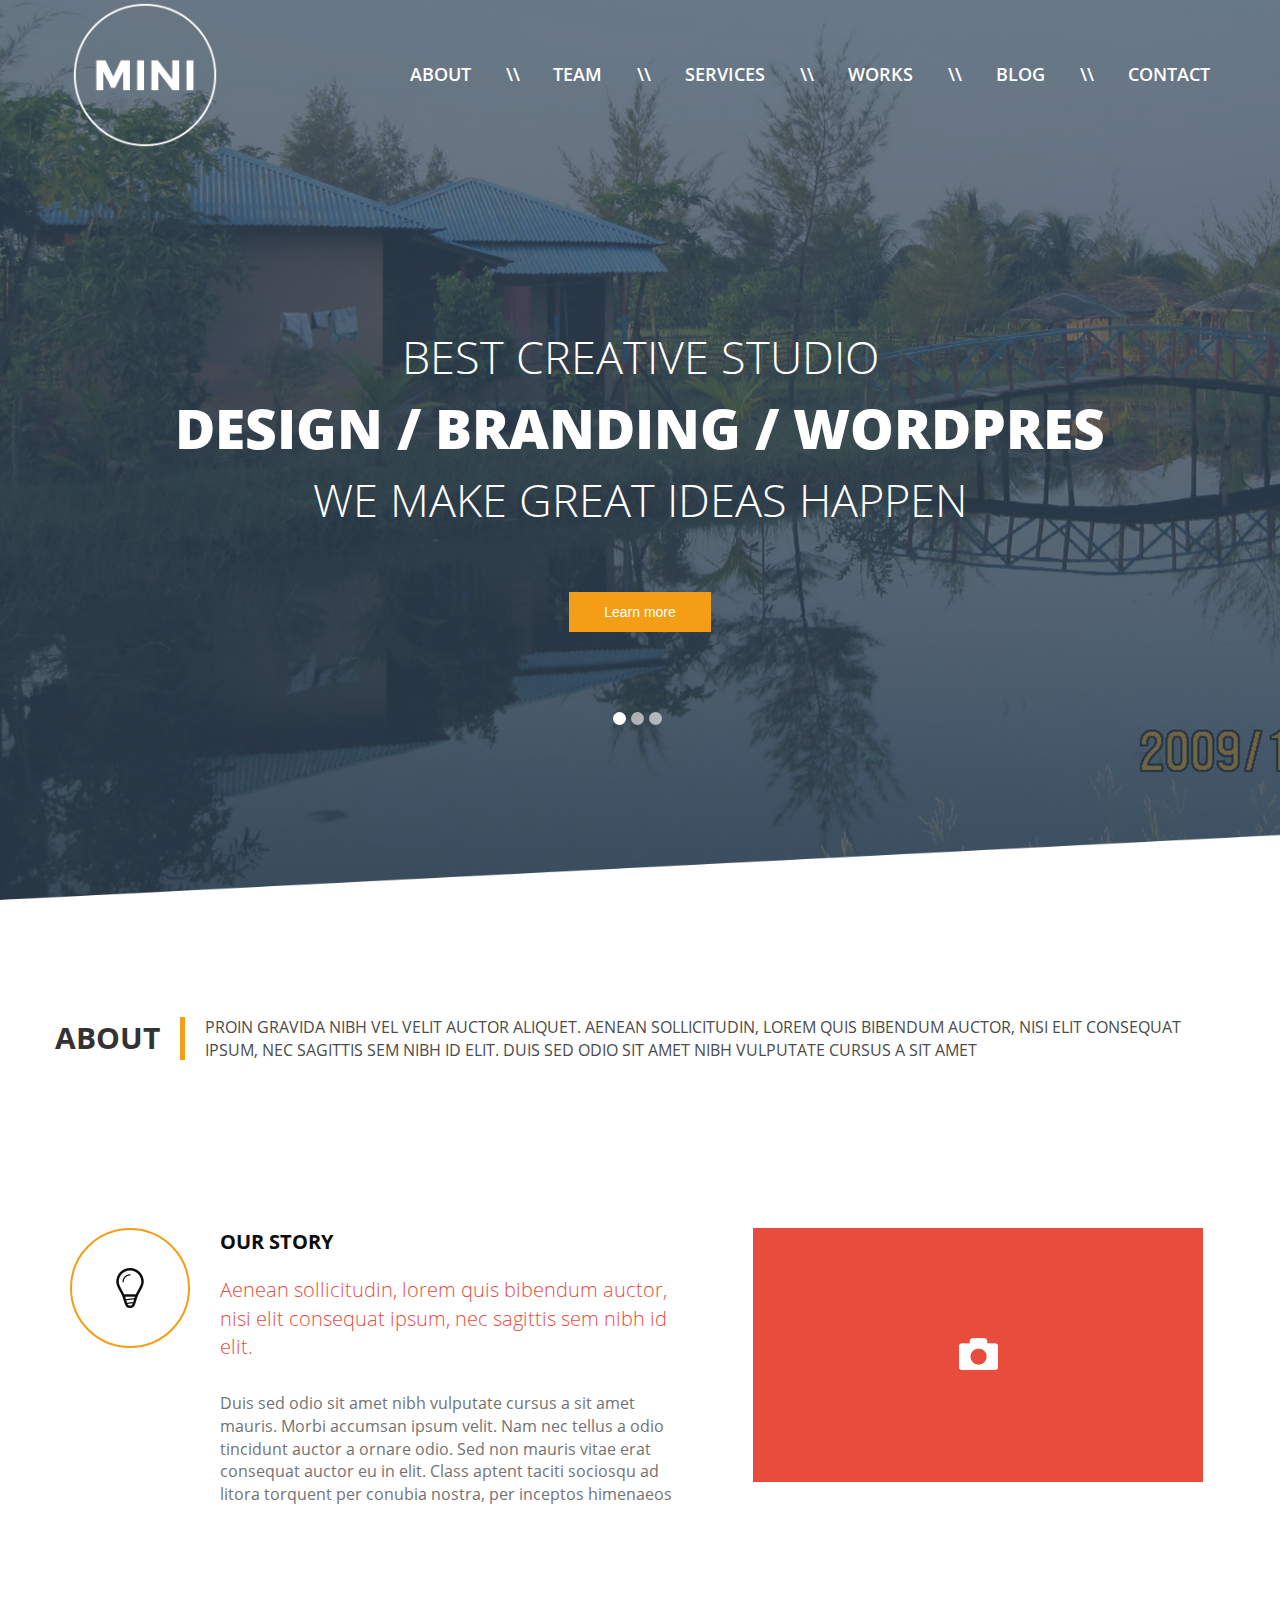
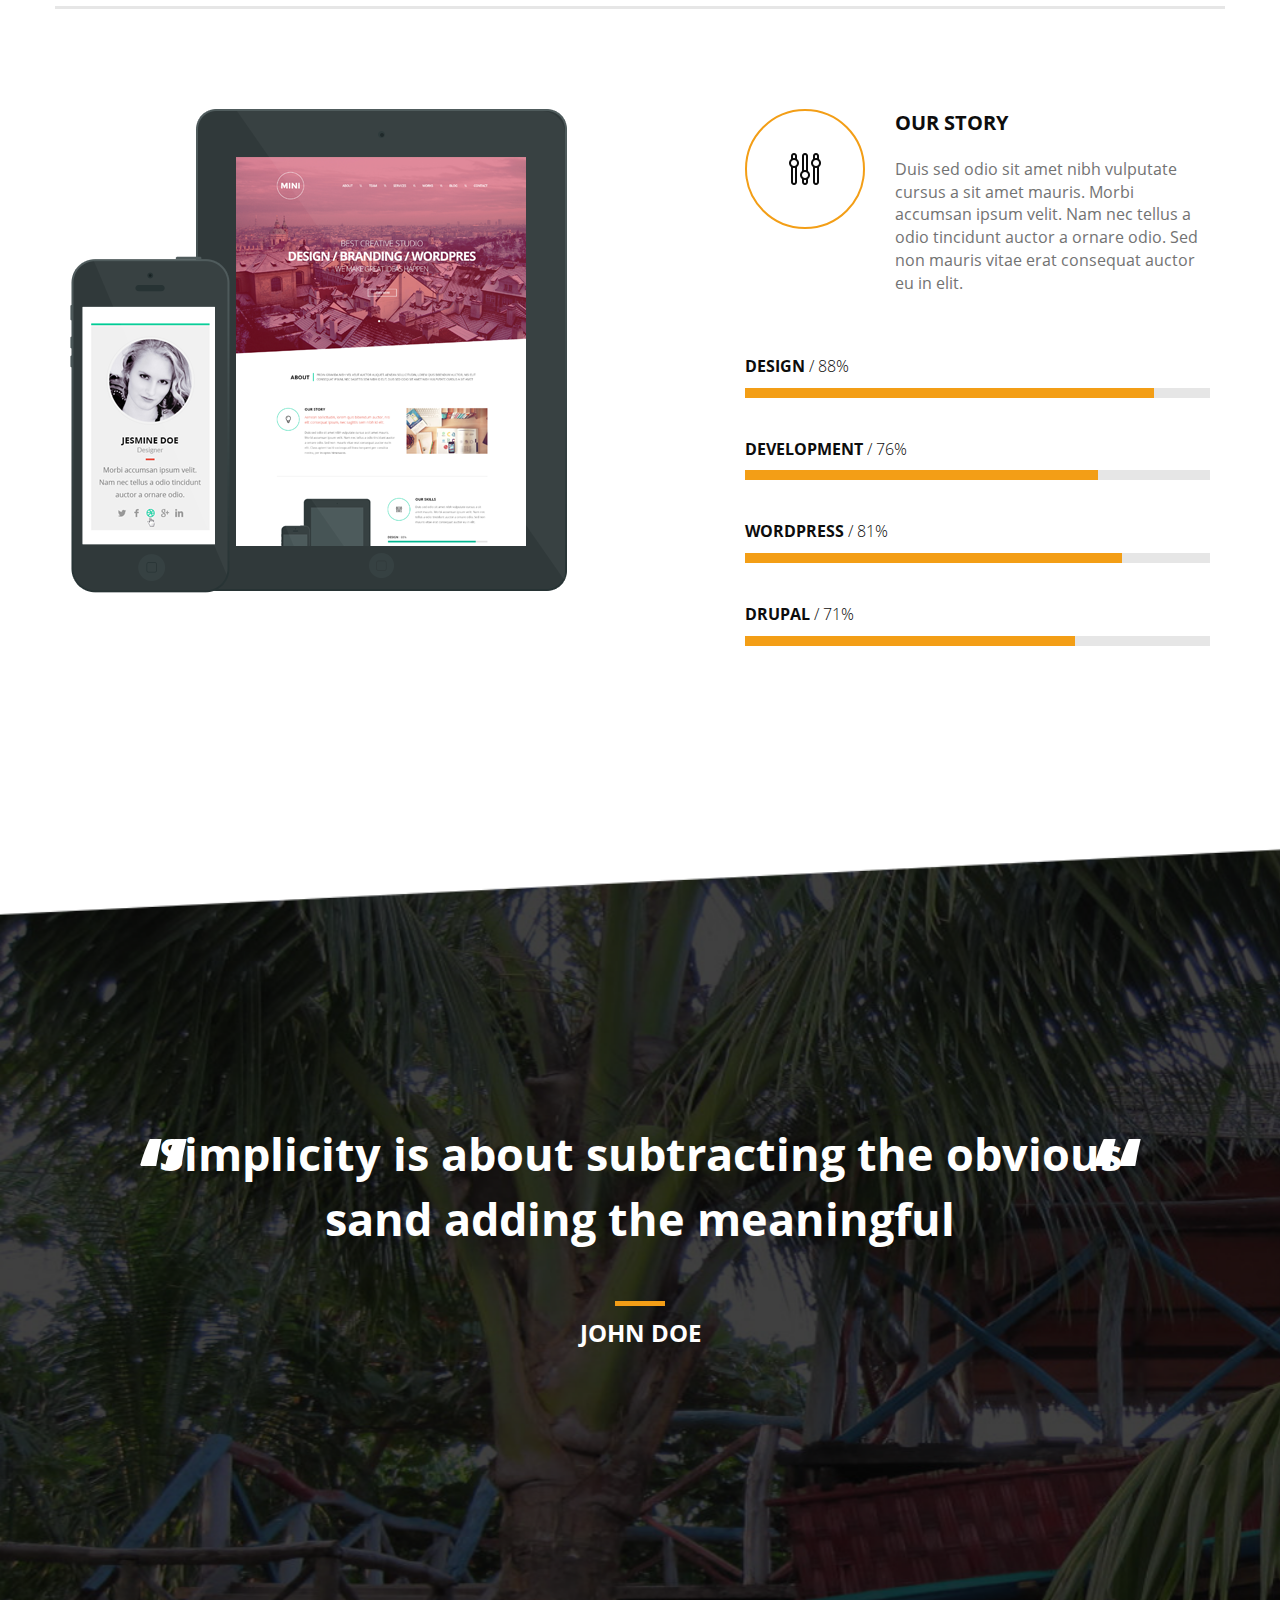
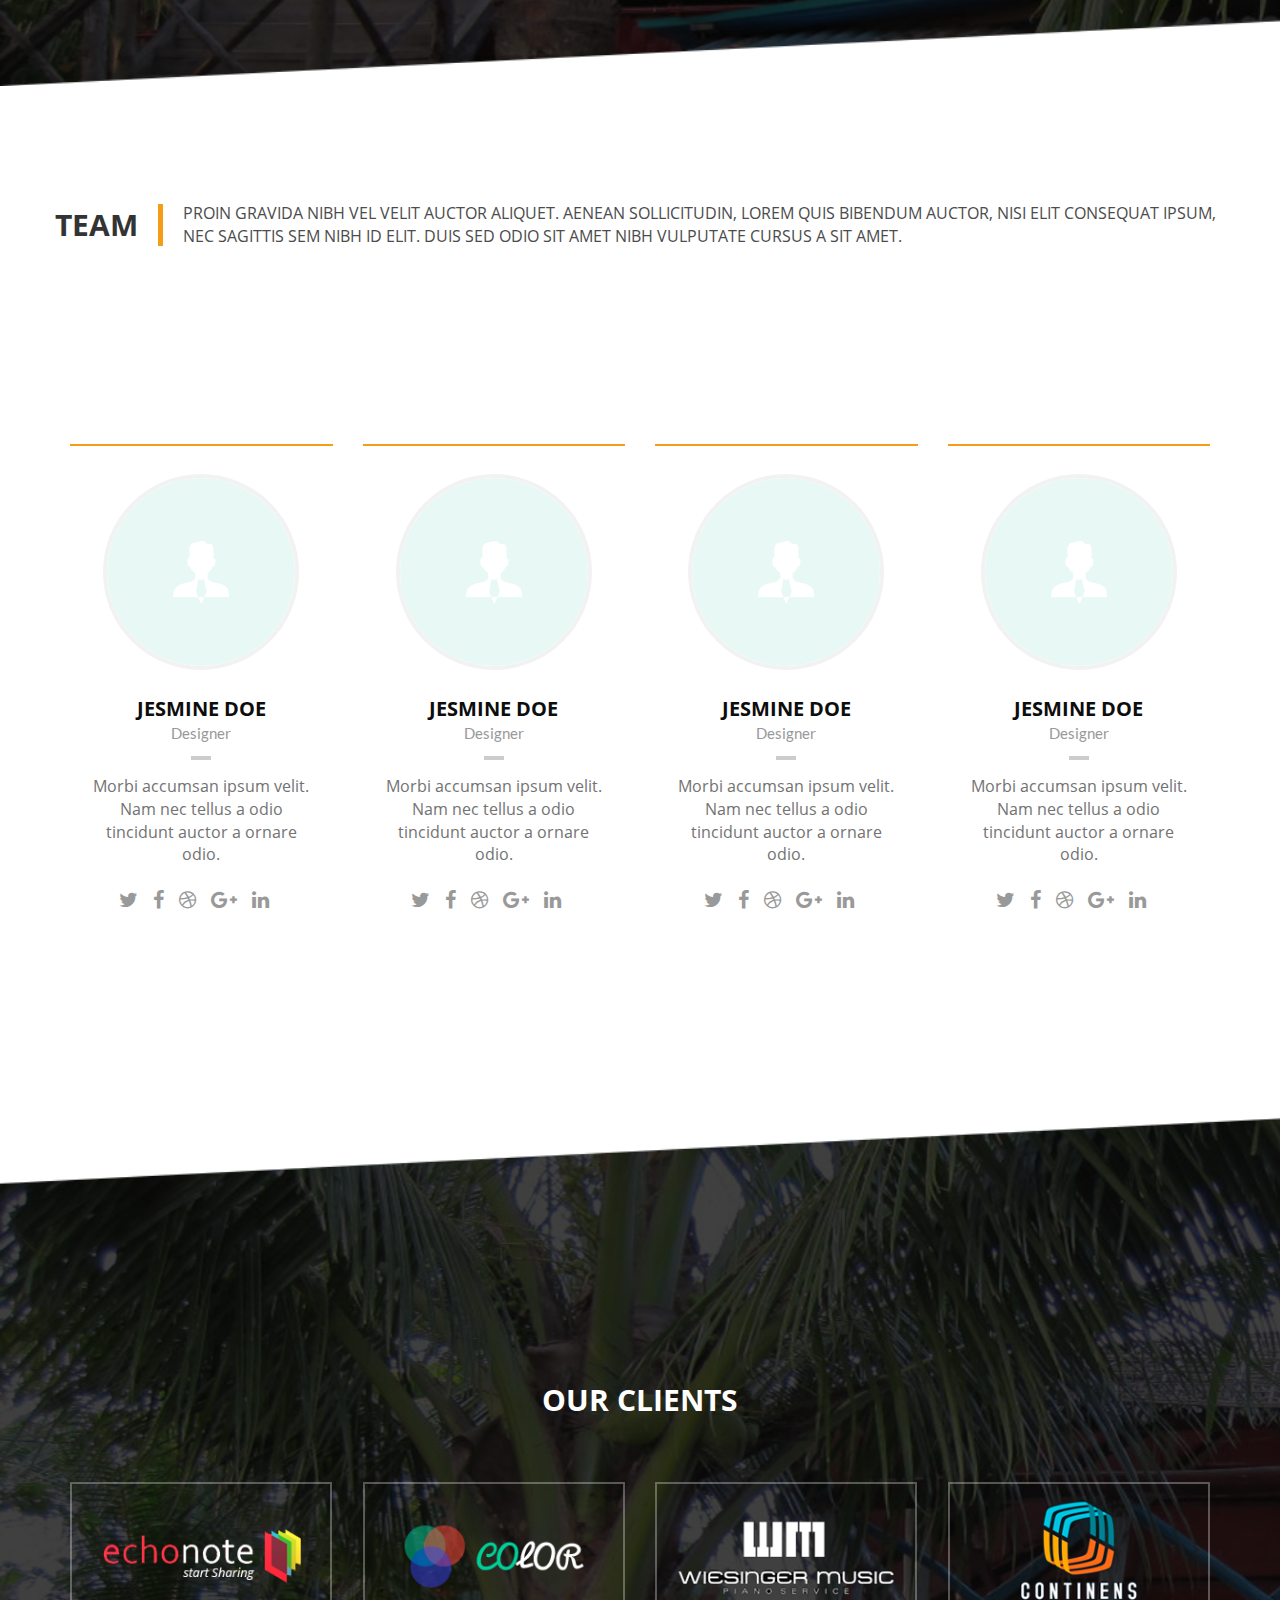
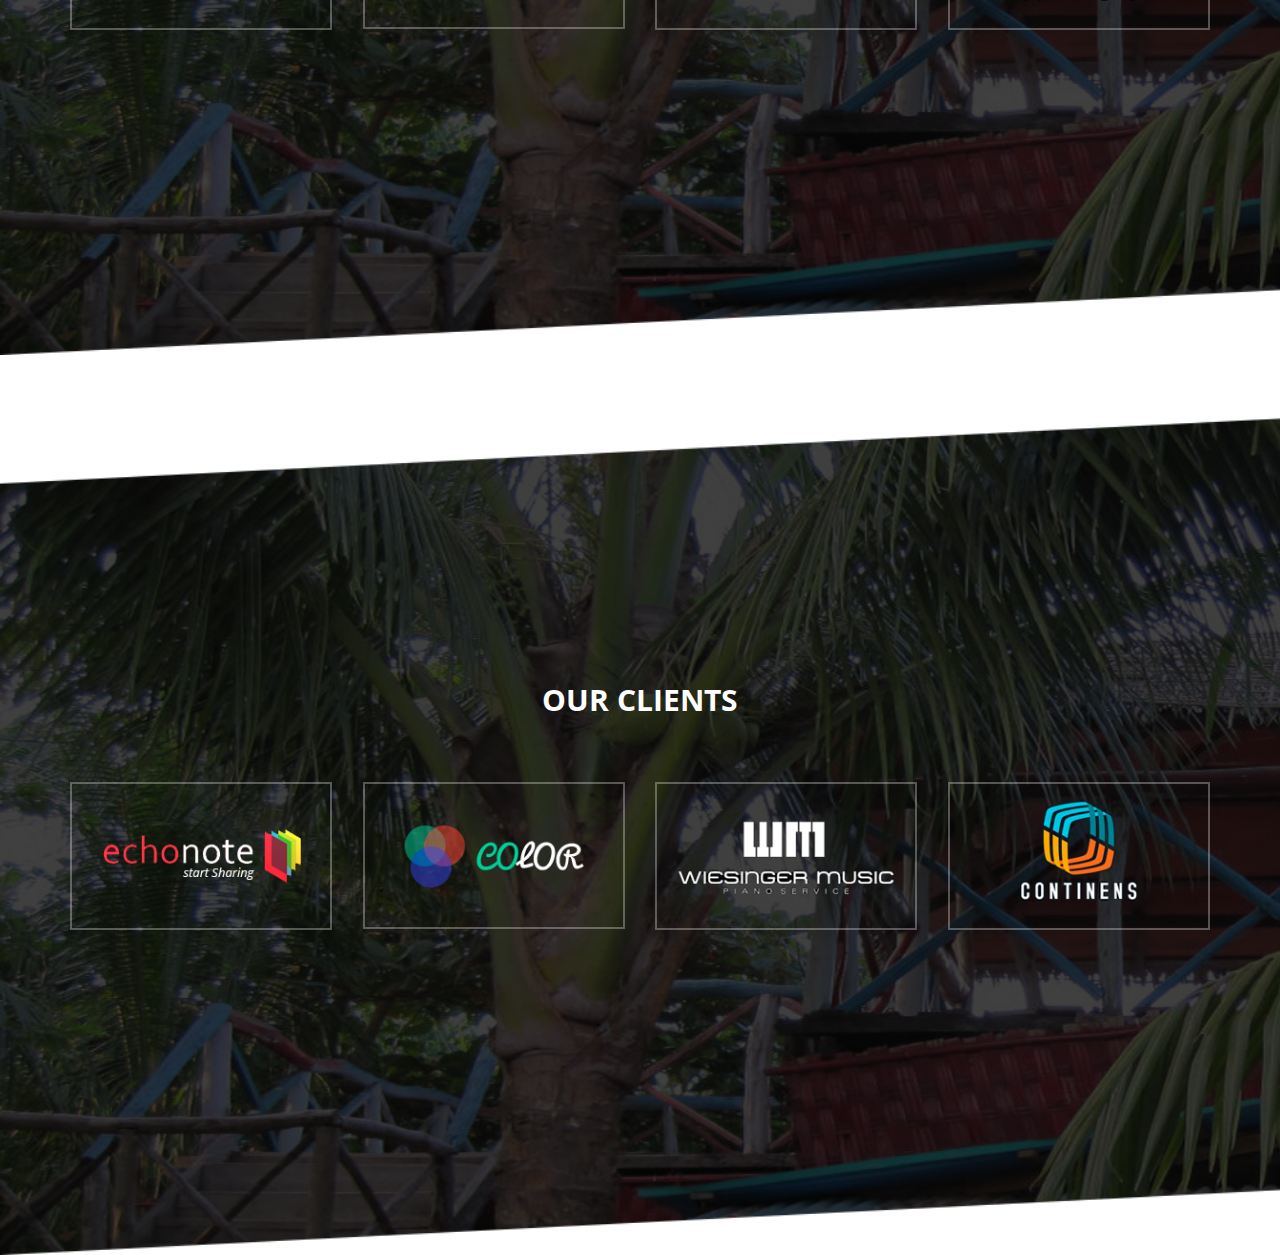
==== index.html @ 83e99854 "Merge remote-tracking branch 'origin/master'" ====
<!DOCTYPE html>
<html>
<head>
	<meta charset="UTF-8">
	<meta name="viewport" content="width=device-width, initial-scale=1.0">
	<title>Mini</title>
	<link rel="stylesheet" href="libs/bootstrap/bootstrap-grid.min.css">
	<link rel="stylesheet" href="libs/font-awesome/css/font-awesome.min.css">
	<link rel="stylesheet" href="css/fonts.css">
	<link rel="stylesheet" href="css/main.css">
</head>
<body>
	<header>
		<div class="container">
			<div class="top-line">
				
				<div class="logo">
					<img src="images/logo.png" alt="">
				</div>

				<ul class="top-mnu">
					<li>
						<a href="#">About</a>
					</li>
					<li>
						<a href="#">Team</a>
					</li>
					<li>
						<a href="#">Services</a>
					</li>
					<li>
						<a href="#">Works</a>
					</li>
					<li>
						<a href="#">Blog</a>
					</li>
					<li>
						<a href="#">Contact</a>
					</li>
				</ul>

			</div>	
			
		</div>
		<div class="slider-wrapper">
			<div class="slider">
				<div class="slider-descr">
					Best Creative Studio
					<span>Design / Branding / WordPres</span>
					We Make Great Ideas Happen
				</div>
				<button id="learn-more">Learn more</button>
				<div class="slider-dots">
					<div class="dot active"></div>
					<div class="dot"></div>
					<div class="dot"></div>
				</div>
			</div>
		</div>
	</header>

	<section class="about">
		<div class="container">
			<div class="row">
				<div class="section-header">
					<span>About</span>
					<p>
						Proin gravida nibh vel velit auctor aliquet. Aenean sollicitudin, lorem quis bibendum auctor, nisi elit consequat ipsum, nec sagittis sem nibh id elit. Duis sed odio sit amet nibh vulputate cursus a sit amet 
					</p>
				</div>
			</div>
			<div class="about-item row">
				<div class="col-md-7 col-xs-12">
					<div class="flex-row">
						<div class="about-icon">
							<img src="images/bulb.png" alt="">
						</div>
						<div class="about-content ">
							<div class="about-header">Our story</div>
							<div class="accent-red">
								Aenean sollicitudin, lorem quis bibendum auctor, nisi elit consequat ipsum, nec sagittis sem nibh id elit. 
							</div>
							<div class="about-content-descr">
								Duis sed odio sit amet nibh vulputate cursus a sit amet mauris. 
								Morbi accumsan ipsum velit. Nam nec tellus a odio tincidunt auctor a ornare odio. Sed non  mauris vitae erat consequat auctor eu in elit. Class aptent taciti sociosqu ad litora torquent per conubia nostra, per inceptos himenaeos
							</div>
						</div>
					</div>
				</div>
				<div class="col-md-5 col-xs-12">
					<div class="about-image">
						<img src="images/img.png" alt="">
					</div>
				</div>
			</div>
			<div class="about-item row">
				<div class="col-md-6 col-xs-12">
					<div class="about-image">
						<img src="images/showcase.png" alt="">
					</div>
				</div>
				<div class="col-md-6 col-xs-12">
					<div class="about-content pl90">
						<div class="flex-row">
							<div class="about-icon">
								<img src="images/params.png" alt="">
							</div>
							<div>
								<div class="about-header">Our story</div>
								<div class="about-content-descr">
									Duis sed odio sit amet nibh vulputate cursus a sit amet mauris. 
									Morbi accumsan ipsum velit. Nam nec tellus a odio tincidunt auctor a ornare odio. Sed non  mauris vitae erat consequat auctor eu in elit. 
								</div>
							</div>
						</div>
						<div class="skills-block">
							<div class="skill-item">
								<div class="skill-header">
									Design <span class="skill-percent">/ 88%</span>
									<div class="skill-pbar">
										<div class="skill-pbar-fill" style="width: 88%;"></div>
									</div>
								</div>
							</div>
							<div class="skill-item">
								<div class="skill-header">
									Development <span class="skill-percent">/ 76%</span>
									<div class="skill-pbar">
										<div class="skill-pbar-fill" style="width: 76%;"></div>
									</div>
								</div>
							</div>
							<div class="skill-item">
								<div class="skill-header">
									Wordpress <span class="skill-percent">/ 81%</span>
									<div class="skill-pbar">
										<div class="skill-pbar-fill" style="width: 81%;"></div>
									</div>
								</div>
							</div>
							<div class="skill-item">
								<div class="skill-header">
									Drupal <span class="skill-percent">/ 71%</span>
									<div class="skill-pbar">
										<div class="skill-pbar-fill" style="width: 71%;"></div>
									</div>
								</div>
							</div>
						</div>
					</div>
				</div>
			</div>
		</div>
	</section>
	<section class="bevels">
		<div class="container">
			<div class="bevels-big-text">
				Simplicity is about subtracting the obvious <br> sand adding the meaningful
			</div>
			<div class="name up-line">John doe</div>
		</div>
	</section>

	<section class="team">
		<div class="container">
			<div class="row">
				<div class="section-header">
					<span>Team</span>
					<p>
						Proin gravida nibh vel velit auctor aliquet. Aenean sollicitudin, lorem quis bibendum auctor, nisi elit consequat ipsum, nec sagittis sem nibh id elit. Duis sed odio sit amet nibh vulputate cursus a sit amet.  
					</p>
				</div>
			</div>
			<div class="row team-block">
				<div class="col-md-3 col-sm-6 col-xs-12">
					<div class="team-item">
						<div class="team-item-img">
							<img src="images/user_image.png" alt="Team Image">
						</div>
						<div class="team-item-name">Jesmine Doe</div>
						<div class="team-item-position small-subline">Designer</div>
						<div class="team-item-descr">
							Morbi accumsan ipsum velit. Nam nec tellus a odio tincidunt auctor a ornare odio. 
						</div>
						<div class="team-item-social">
							<a href="#"><i class="fa fa-twitter"></i></a>
							<a href="#"><i class="fa fa-facebook"></i></a>
							<a href="#"><i class="fa fa-dribbble"></i></a>
							<a href="#"><i class="fa fa-google-plus"></i></a>
							<a href="#"><i class="fa fa-linkedin"></i></a>
						</div>
					</div>
				</div>
				<div class="col-md-3 col-sm-6 col-xs-12">
					<div class="team-item">
						<div class="team-item-img">
							<img src="images/user_image.png" alt="Team Image">
						</div>
						<div class="team-item-name">Jesmine Doe</div>
						<div class="team-item-position small-subline">Designer</div>
						<div class="team-item-descr">
							Morbi accumsan ipsum velit. Nam nec tellus a odio tincidunt auctor a ornare odio. 
						</div>
						<div class="team-item-social">
							<a href="#"><i class="fa fa-twitter"></i></a>
							<a href="#"><i class="fa fa-facebook"></i></a>
							<a href="#"><i class="fa fa-dribbble"></i></a>
							<a href="#"><i class="fa fa-google-plus"></i></a>
							<a href="#"><i class="fa fa-linkedin"></i></a>
						</div>
					</div>
				</div>
				<div class="col-md-3 col-sm-6 col-xs-12">
					<div class="team-item">
						<div class="team-item-img">
							<img src="images/user_image.png" alt="Team Image">
						</div>
						<div class="team-item-name">Jesmine Doe</div>
						<div class="team-item-position small-subline">Designer</div>
						<div class="team-item-descr">
							Morbi accumsan ipsum velit. Nam nec tellus a odio tincidunt auctor a ornare odio. 
						</div>
						<div class="team-item-social">
							<a href="#"><i class="fa fa-twitter"></i></a>
							<a href="#"><i class="fa fa-facebook"></i></a>
							<a href="#"><i class="fa fa-dribbble"></i></a>
							<a href="#"><i class="fa fa-google-plus"></i></a>
							<a href="#"><i class="fa fa-linkedin"></i></a>
						</div>
					</div>
				</div>
				<div class="col-md-3 col-sm-6 col-xs-12">
					<div class="team-item">
						<div class="team-item-img">
							<img src="images/user_image.png" alt="Team Image">
						</div>
						<div class="team-item-name">Jesmine Doe</div>
						<div class="team-item-position small-subline">Designer</div>
						<div class="team-item-descr">
							Morbi accumsan ipsum velit. Nam nec tellus a odio tincidunt auctor a ornare odio. 
						</div>
						<div class="team-item-social">
							<a href="#"><i class="fa fa-twitter"></i></a>
							<a href="#"><i class="fa fa-facebook"></i></a>
							<a href="#"><i class="fa fa-dribbble"></i></a>
							<a href="#"><i class="fa fa-google-plus"></i></a>
							<a href="#"><i class="fa fa-linkedin"></i></a>
						</div>
					</div>
				</div>
			</div>
		</div>
	</section>
	<section class="bevels">
		<div class="container">
			<div class="header-client">
				our clients
			</div>
			<div class="row icon-client">
				<div class="col-md-3 col-xs-12">
					<img src="images/echo.png">
				</div>
				<div class="col-md-3 col-xs-12">
					<img src="images/Color.png">
				</div>
				<div class="col-md-3 col-xs-12">
					<img src="images/music.png">
				</div>
				<div class="col-md-3 col-xs-12">
					<img src="images/continens.png">
				</div>
			</div>
		</div>
	</section>
	<section class="bevels">
		<div class="container">
			<div class="header-client">
				our clients
			</div>
			<div class="row icon-client">
				<div class="col-md-3 col-xs-12">
					<img src="images/echo.png">
				</div>
				<div class="col-md-3 col-xs-12">
					<img src="images/Color.png">
				</div>
				<div class="col-md-3 col-xs-12">
					<img src="images/music.png">
				</div>
				<div class="col-md-3 col-xs-12">
					<img src="images/continens.png">
				</div>
			</div>
		</div>
	</section>

	<footer>
		
	</footer>
	<script src="libs/jquery/jquery-2.1.3.min.js"></script>
	<script src="js/common.js"></script>
</body>
</html>
---- css/fonts.css ----
@font-face {
	font-family: 'OpenSans'; /* Имя шрифта */
	src: url(../fonts/OpenSans/OpenSans-Regular.ttf); /* Путь к файлу со шрифтом */
}
@font-face {
	font-family: 'OpenSansSemiBold'; /* Имя шрифта */
	src: url(../fonts/OpenSans/OpenSans-Semibold.ttf); /* Путь к файлу со шрифтом */
}
@font-face {
	font-family: 'OpenSansExtraBold'; /* Имя шрифта */
	src: url(../fonts/OpenSans/OpenSans-ExtraBold.ttf); /* Путь к файлу со шрифтом */
}
@font-face {
	font-family: 'OpenSansLight'; /* Имя шрифта */
	src: url(../fonts/OpenSans/OpenSans-Light.ttf); /* Путь к файлу со шрифтом */
}
@font-face {
	font-family: 'OpenSansBold'; /* Имя шрифта */
	src: url(../fonts/OpenSans/OpenSans-Bold.ttf); /* Путь к файлу со шрифтом */
}

@font-face {
	font-family: 'LatoRegular'; /* Имя шрифта */
	src: url(../fonts/Lato/Lato-Regular.ttf); /* Путь к файлу со шрифтом */
}
---- css/main.css ----
body {
  margin: 0;
  padding: 0;
}
.osans-light {
  font-family: 'OpenSansLight';
}
.osans-regular {
  font-family: 'OpenSans';
}
.osans-semibold {
  font-family: 'OpenSansSemiBold';
}
.osans-bold {
  font-family: 'OpenSansBold';
}
.osans-extrabold {
  font-family: 'OpenSansExtraBold';
}
.lato-regular {
  font-family: "LatoRegular";
}
header {
  background-image: url(../images/background.png);
  height: 100vh;
  min-height: 700px;
  background-size: cover;
  position: relative;
}
header .container {
  position: relative;
}
header:after {
  content: "";
  position: absolute;
  bottom: 0;
  right: 0;
  width: 0;
  height: 0;
  border: 40px solid transparent;
  border-bottom: 0px solid transparent;
  border-right: 100vw solid #fff;
  border-left: 0px solid transparent;
}
header .top-line {
  display: flex;
  align-items: center;
  justify-content: space-between;
}
header .top-line .logo {
  width: 150px;
  height: 150px;
}
header .top-line .logo img {
  width: 100%;
}
header .top-line .top-mnu {
  margin: 0;
  padding: 0;
}
header .top-line .top-mnu li {
  list-style-type: none;
  display: inline-block;
  position: relative;
  color: #fff;
  font-size: 18px;
  cursor: default;
  font-family: 'OpenSansSemiBold';
}
header .top-line .top-mnu li a {
  color: #fff;
  text-transform: uppercase;
  outline: none;
  transition: color .25s ease;
  position: relative;
  padding-bottom: 2px;
  padding-top: 2px;
}
header .top-line .top-mnu li a:after,
header .top-line .top-mnu li a:before {
  content: "";
  position: absolute;
  height: 2px;
  width: 0;
  transition: all .5s ease;
  transition-delay: .1s;
  background-color: #fff;
}
header .top-line .top-mnu li a:after {
  top: 100%;
  left: 0;
}
header .top-line .top-mnu li a:before {
  top: 0;
  right: 0;
}
header .top-line .top-mnu li a:hover {
  color: #000;
}
header .top-line .top-mnu li a:hover::after,
header .top-line .top-mnu li a:hover::before {
  width: 100%;
  background-color: #000;
}
header .top-line .top-mnu li:after {
  content: "\\\\";
  position: relative;
  margin: 0 30px;
}
header .top-line .top-mnu li:last-child:after {
  display: none;
}
header .slider-wrapper {
  display: flex;
  flex-direction: column;
  align-items: center;
  justify-content: center;
}
header .slider-wrapper .slider {
  text-align: center;
}
header .slider-wrapper .slider-descr {
  font-family: 'OpenSansLight';
  font-size: 45px;
  color: #fff;
  text-transform: uppercase;
  text-align: center;
}
header .slider-wrapper .slider-descr span {
  display: block;
  font-family: 'OpenSansExtraBold';
  font-size: 55px;
}
header .slider-wrapper .slider button#learn-more {
  background-color: #f39e16;
  padding: 10px 35px;
  margin-top: 60px;
  border: none;
  color: #fff;
}
header .slider-wrapper .slider-dots {
  margin-top: 80px;
  display: flex;
  align-items: center;
  justify-content: center;
}
header .slider-wrapper .slider-dots .dot {
  width: 13px;
  height: 13px;
  border-radius: 50%;
  background-color: rgba(255, 255, 255, 0.6);
  margin-right: 5px;
}
header .slider-wrapper .slider-dots .dot.active {
  background-color: #fff;
}
section .section-header {
  display: flex;
  align-items: center;
  text-transform: uppercase;
  margin-top: 100px;
  margin-bottom: 50px;
}
section .section-header span {
  font-family: 'OpenSansBold';
  font-size: 30px;
  border-right: 5px solid #f39e16;
  padding-right: 20px;
  margin-right: 20px;
}
section .section-header p {
  font-family: 'OpenSans';
  font-size: 16px;
  color: #4c4c4c;
}
.about-item {
  display: flex;
  align-items: flex-start;
  padding-bottom: 100px;
  margin-top: 100px;
  border-bottom: 3px solid #e6e6e6;
  flex-wrap: wrap;
}
.about-item:last-child {
  border-bottom: none;
}
.about-item .about-icon {
  width: 120px;
  height: 120px;
  min-width: 120px;
  min-height: 120px;
  display: flex;
  align-items: center;
  justify-content: center;
  border-radius: 50%;
  border: 2px solid #f39e16;
  margin-right: 30px;
}
.about-item .about-content {
  margin-right: 30px;
}
.about-item .about-content .about-header {
  font-family: 'OpenSansBold';
  font-size: 20px;
  color: #0d0d0d;
  text-transform: uppercase;
  margin-bottom: 20px;
}
.about-item .about-content .accent-red {
  font-family: 'OpenSansLight';
  font-size: 20px;
  color: #e74c3c;
  margin-bottom: 30px;
}
.about-item .about-content-descr {
  font-family: 'OpenSans';
  font-size: 16px;
  color: #737373;
}
.about-item .about-content.pl90 {
  padding-left: 90px;
  margin-right: 0;
}
.about-item .about-image img {
  max-width: 100%;
}
.about-item .flex-row {
  display: flex;
  margin-right: 0;
}
.about-item .skills-block {
  margin-top: 60px;
}
.about-item .skills-block .skill-item {
  margin-bottom: 40px;
}
.about-item .skills-block .skill-item .skill-header {
  font-family: 'OpenSansBold';
  font-size: 16px;
  color: #0d0d0d;
  text-transform: uppercase;
}
.about-item .skills-block .skill-item .skill-header span.skill-percent {
  font-family: 'OpenSansLight';
}
.about-item .skills-block .skill-item .skill-pbar {
  width: 100%;
  height: 10px;
  background-color: #e6e6e6;
  margin-top: 10px;
  position: relative;
}
.about-item .skills-block .skill-item .skill-pbar-fill {
  position: absolute;
  height: 10px;
  top: 0;
  left: 0;
  background-color: #f39e16;
}
.bevels {
  height: 100vh;
  background-image: url(../images/bg.png);
  background-size: cover;
  position: relative;
  display: flex;
  justify-content: center;
  align-items: center;
}
.bevels .container {
  display: flex;
  flex-direction: column;
  align-items: center;
}
.bevels-big-text {
  font-size: 45px;
  font-family: 'OpenSansBold';
  color: #fff;
  text-align: center;
  position: relative;
  padding: 0 20px;
  margin-bottom: 50px;
}
.bevels-big-text:before {
  content: "“";
  position: absolute;
  left: 0;
  top: -20%;
  font-size: 110px;
}
.bevels-big-text:after {
  content: "“";
  position: absolute;
  top: -20%;
  right: 0;
  font-size: 110px;
}
.bevels .name {
  font-family: 'OpenSansBold';
  font-size: 24px;
  color: #fff;
  display: inline-block;
  text-transform: uppercase;
  padding-top: 15px;
}
.bevels .name.up-line {
  position: relative;
}
.bevels .name.up-line:before {
  content: "";
  position: absolute;
  width: 50px;
  height: 5px;
  background-color: #f39e16;
  top: 0;
  left: 50%;
  transform: translateX(-50%);
}
.team-block {
  margin-top: 130px;
  margin-bottom: 100px;
}
.team-item {
  cursor: default;
  margin-bottom: 10px;
  padding: 30px 20px;
  text-align: center;
  box-shadow: inset 0 2px 0 #f39e16;
  transition: box-shadow 0.5s ease;
  position: relative;
  overflow: hidden;
  z-index: 2;
}
.team-item:before {
  content: "";
  height: 2px;
  width: 100%;
  position: absolute;
  top: 0;
  left: 0;
  z-index: 1;
  background-color: #f39e16;
  transition: height .25s ease;
}
.team-item:after {
  content: "";
  position: absolute;
  top: 0;
  left: 0;
  width: 50px;
  height: 50px;
  border-radius: 50%;
  margin-left: 50%;
  z-index: -2;
  transform: translateY(-500%) translateX(-50%) scale(5);
  transition: transform 1s ease, border-radius 0.5s ease, height 2s ease;
  background-color: #f0f0f0;
}
.team-item-img {
  margin-bottom: 25px;
}
.team-item-img img {
  border-radius: 50%;
  border: 4px solid #f2f2f2;
}
.team-item-name {
  font-family: 'OpenSansBold';
  font-size: 20px;
  text-transform: uppercase;
  color: #0d0d0d;
}
.team-item-position {
  font-family: "LatoRegular";
  font-size: 15px;
  color: #999;
  margin-bottom: 15px;
  padding-bottom: 15px;
}
.team-item-position.small-subline {
  position: relative;
}
.team-item-position.small-subline:after {
  content: "";
  position: absolute;
  bottom: 0;
  left: 50%;
  transform: translateX(-50%);
  width: 20px;
  height: 4px;
  background-color: #cccccc;
  transition: background-color 0.5s ease;
}
.team-item-descr {
  font-family: 'OpenSans';
  font-size: 16px;
  color: #737373;
}
.team-item-social {
  display: flex;
  align-items: center;
  justify-content: center;
  margin-top: 20px;
}
.team-item-social a {
  text-decoration: none;
  color: #999;
  font-size: 20px;
  margin-right: 15px;
  transition: color .25s ease;
}
.team-item-social a:hover {
  color: #f39e16;
}
.team-item:hover:before {
  height: 6px;
}
.team-item:hover:after {
  top: 0;
  transform: translateY(0%) translateX(-50%) scale(20);
}
.team-item:hover .team-item-position.small-subline:after {
  background-color: #e74c3c;
}
.header-client {
  display: block;
  width: 100%;
  text-align: center;
  text-transform: uppercase;
  font-size: 30px;
  font-family: 'OpenSansBold';
  color: #fff;
  margin-bottom: 60px;
}
.header-client {
  display: block;
  width: 100%;
  text-align: center;
  text-transform: uppercase;
  font-size: 30px;
  font-family: 'OpenSansBold';
  color: #fff;
  margin-bottom: 60px;
}
.icon-client img {
  max-width: 100%;
  border: 2px solid rgba(255, 255, 255, 0.3);
  padding: 10px;
}
.icon-client img {
  max-width: 100%;
  border: 2px solid rgba(255, 255, 255, 0.3);
  padding: 10px;
}
@media only screen and (max-width: 1920px) {
  header .container {
    justify-content: center;
  }
}
@media only screen and (max-width: 1280px) {
  header .container {
    justify-content: flex-end;
  }
}
@media only screen and (max-width: 992px) {
  .about-item .about-content.pl90 {
    margin-top: 50px;
    padding-left: 0px;
  }
  .about-item .about-image {
    display: flex;
    justify-content: center;
    margin-top: 30px;
  }
}
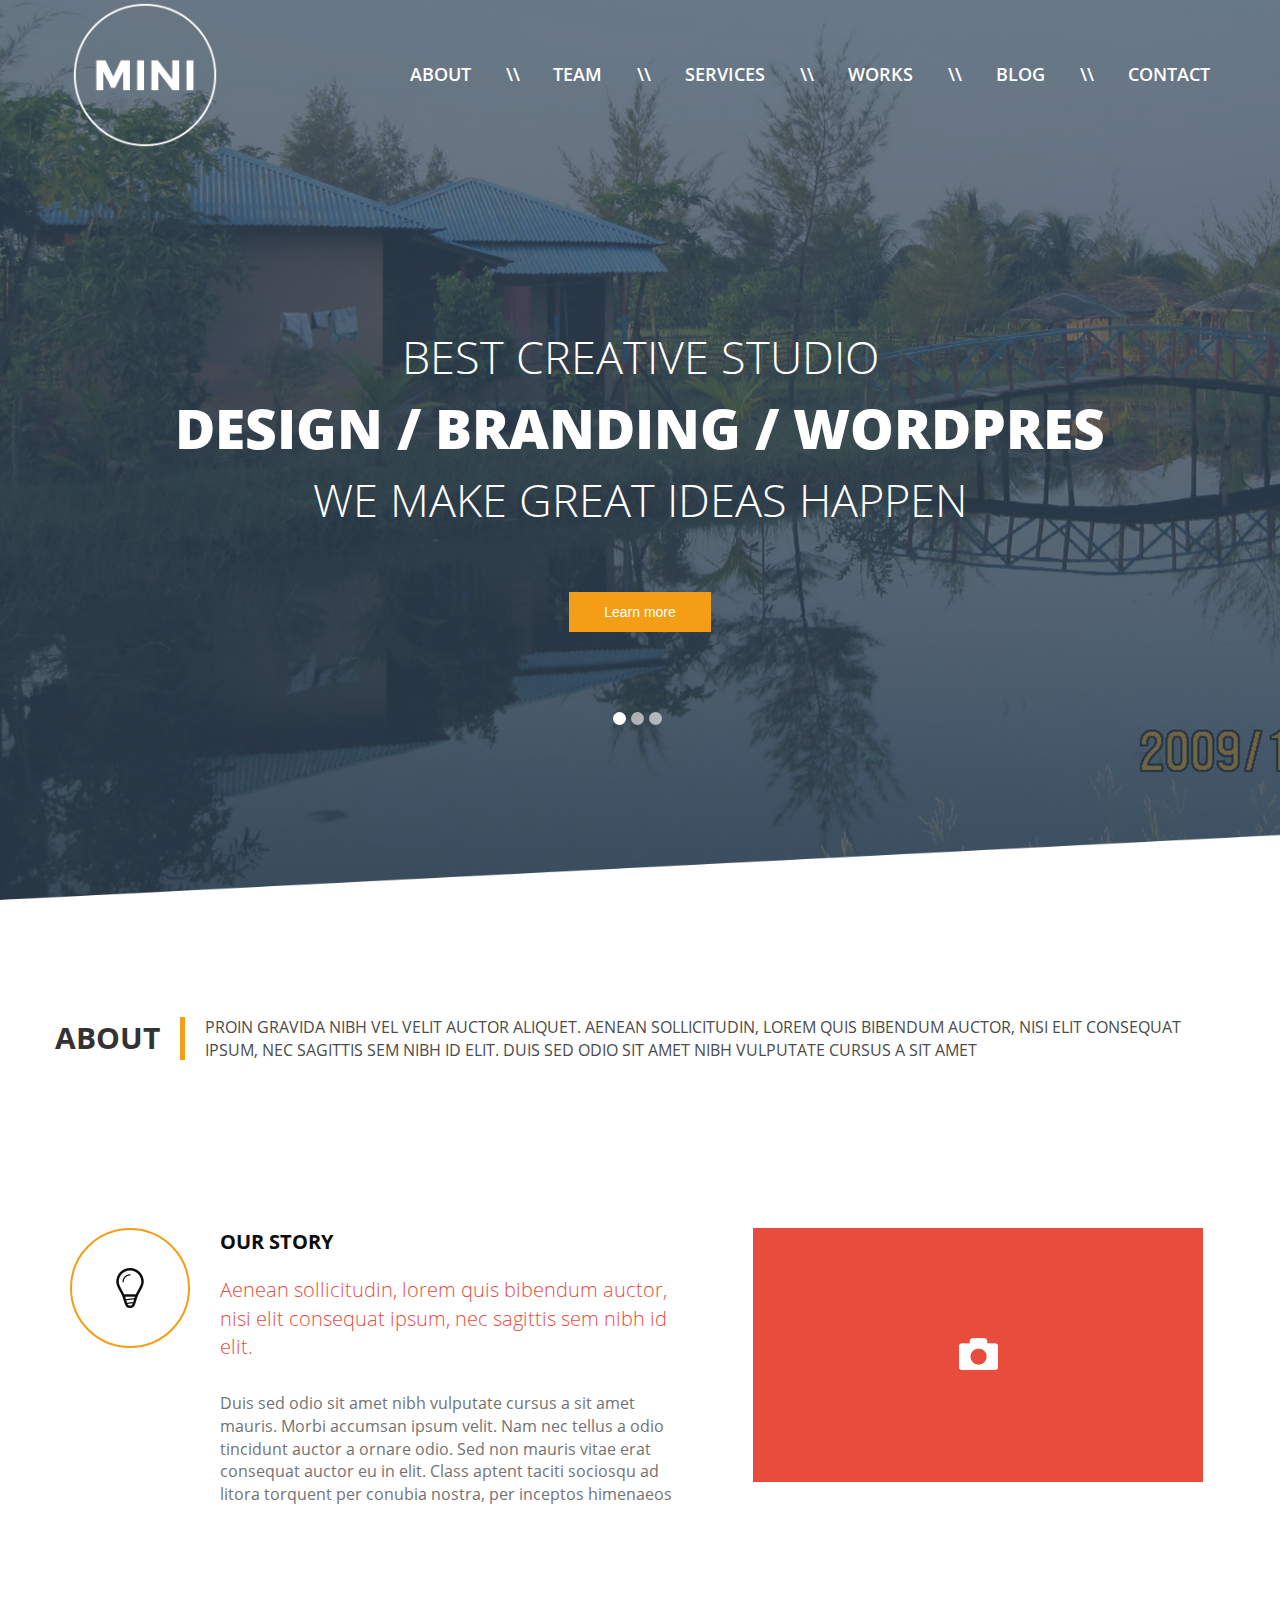
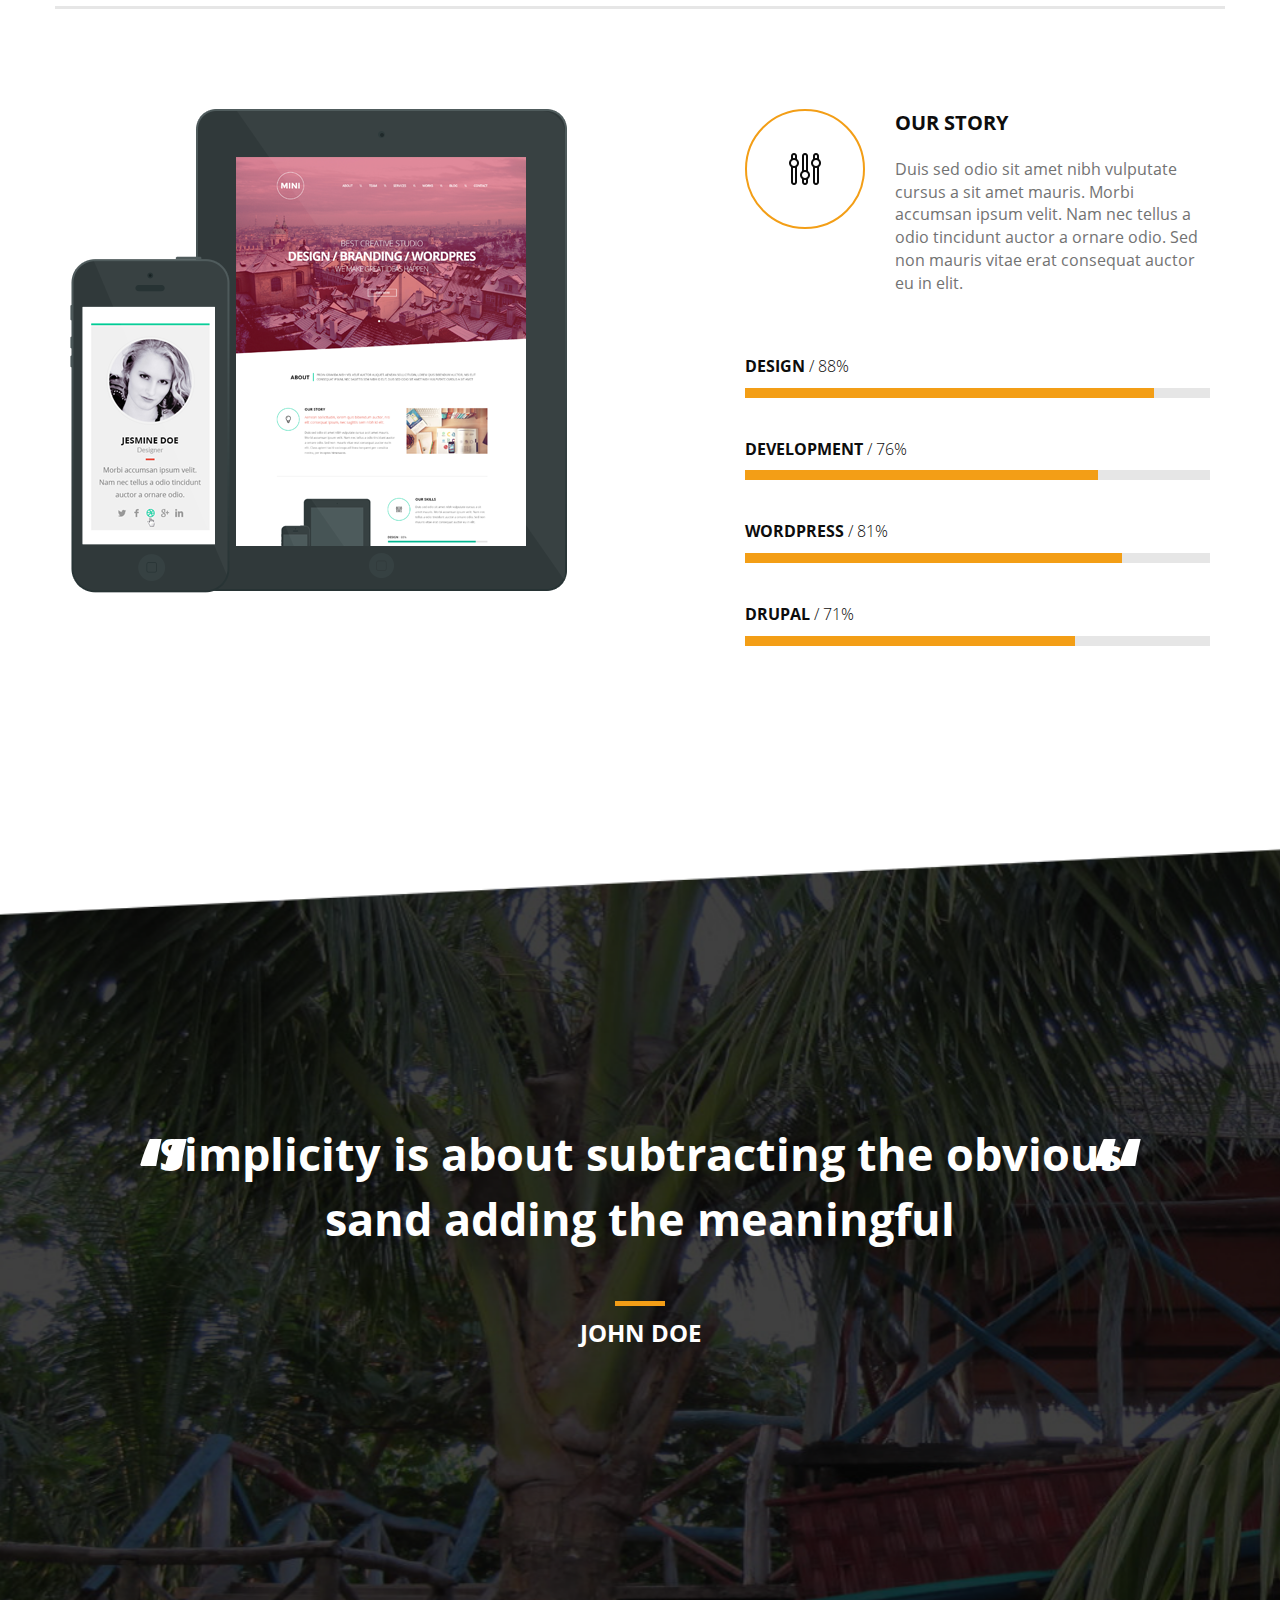
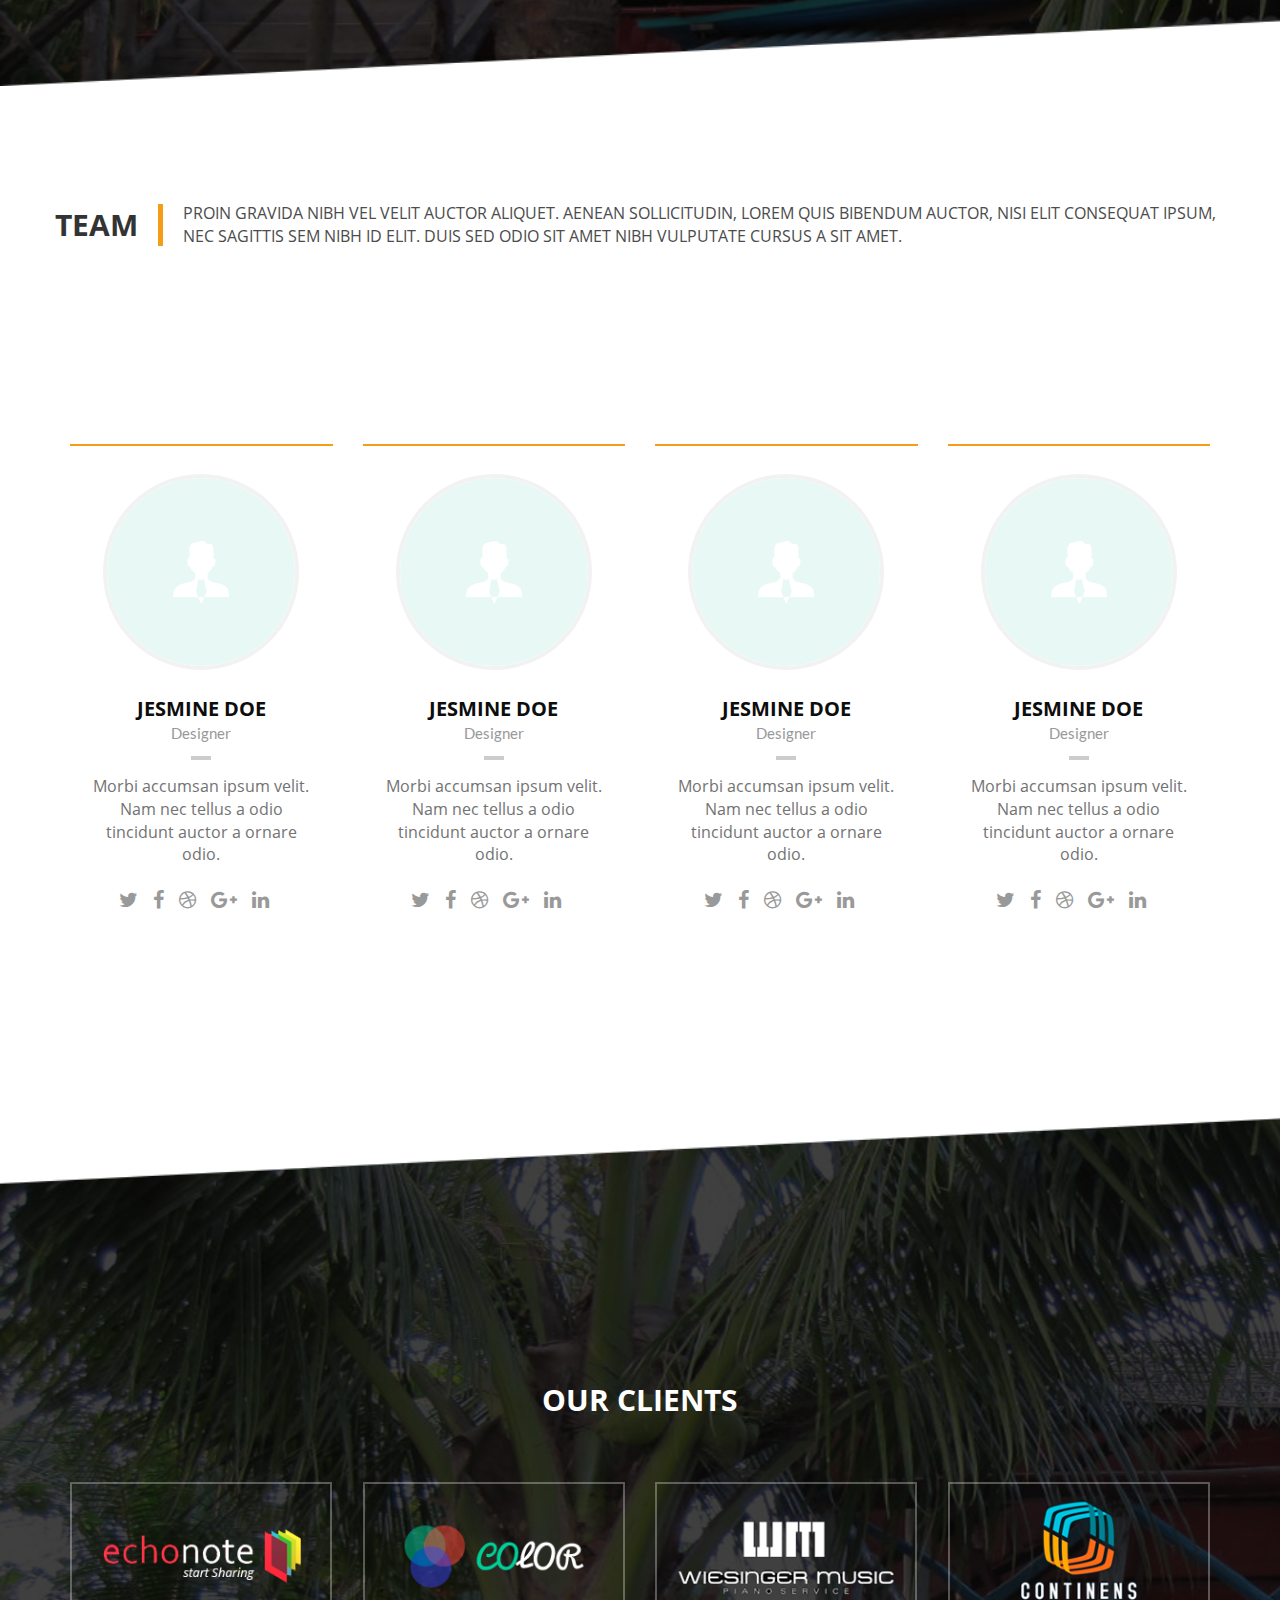
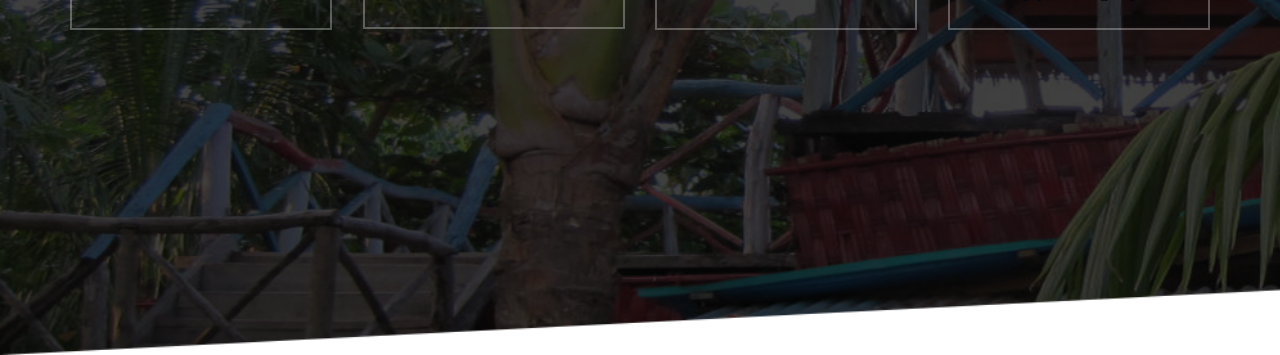
==== commit bc031c68: "sada" ====
--- a/index.html
+++ b/index.html
@@ -272,28 +272,7 @@
 			</div>
 		</div>
 	</section>
-	<section class="bevels">
-		<div class="container">
-			<div class="header-client">
-				our clients
-			</div>
-			<div class="row icon-client">
-				<div class="col-md-3 col-xs-12">
-					<img src="images/echo.png">
-				</div>
-				<div class="col-md-3 col-xs-12">
-					<img src="images/Color.png">
-				</div>
-				<div class="col-md-3 col-xs-12">
-					<img src="images/music.png">
-				</div>
-				<div class="col-md-3 col-xs-12">
-					<img src="images/continens.png">
-				</div>
-			</div>
-		</div>
-	</section>
-
+	
 	<footer>
 		
 	</footer>
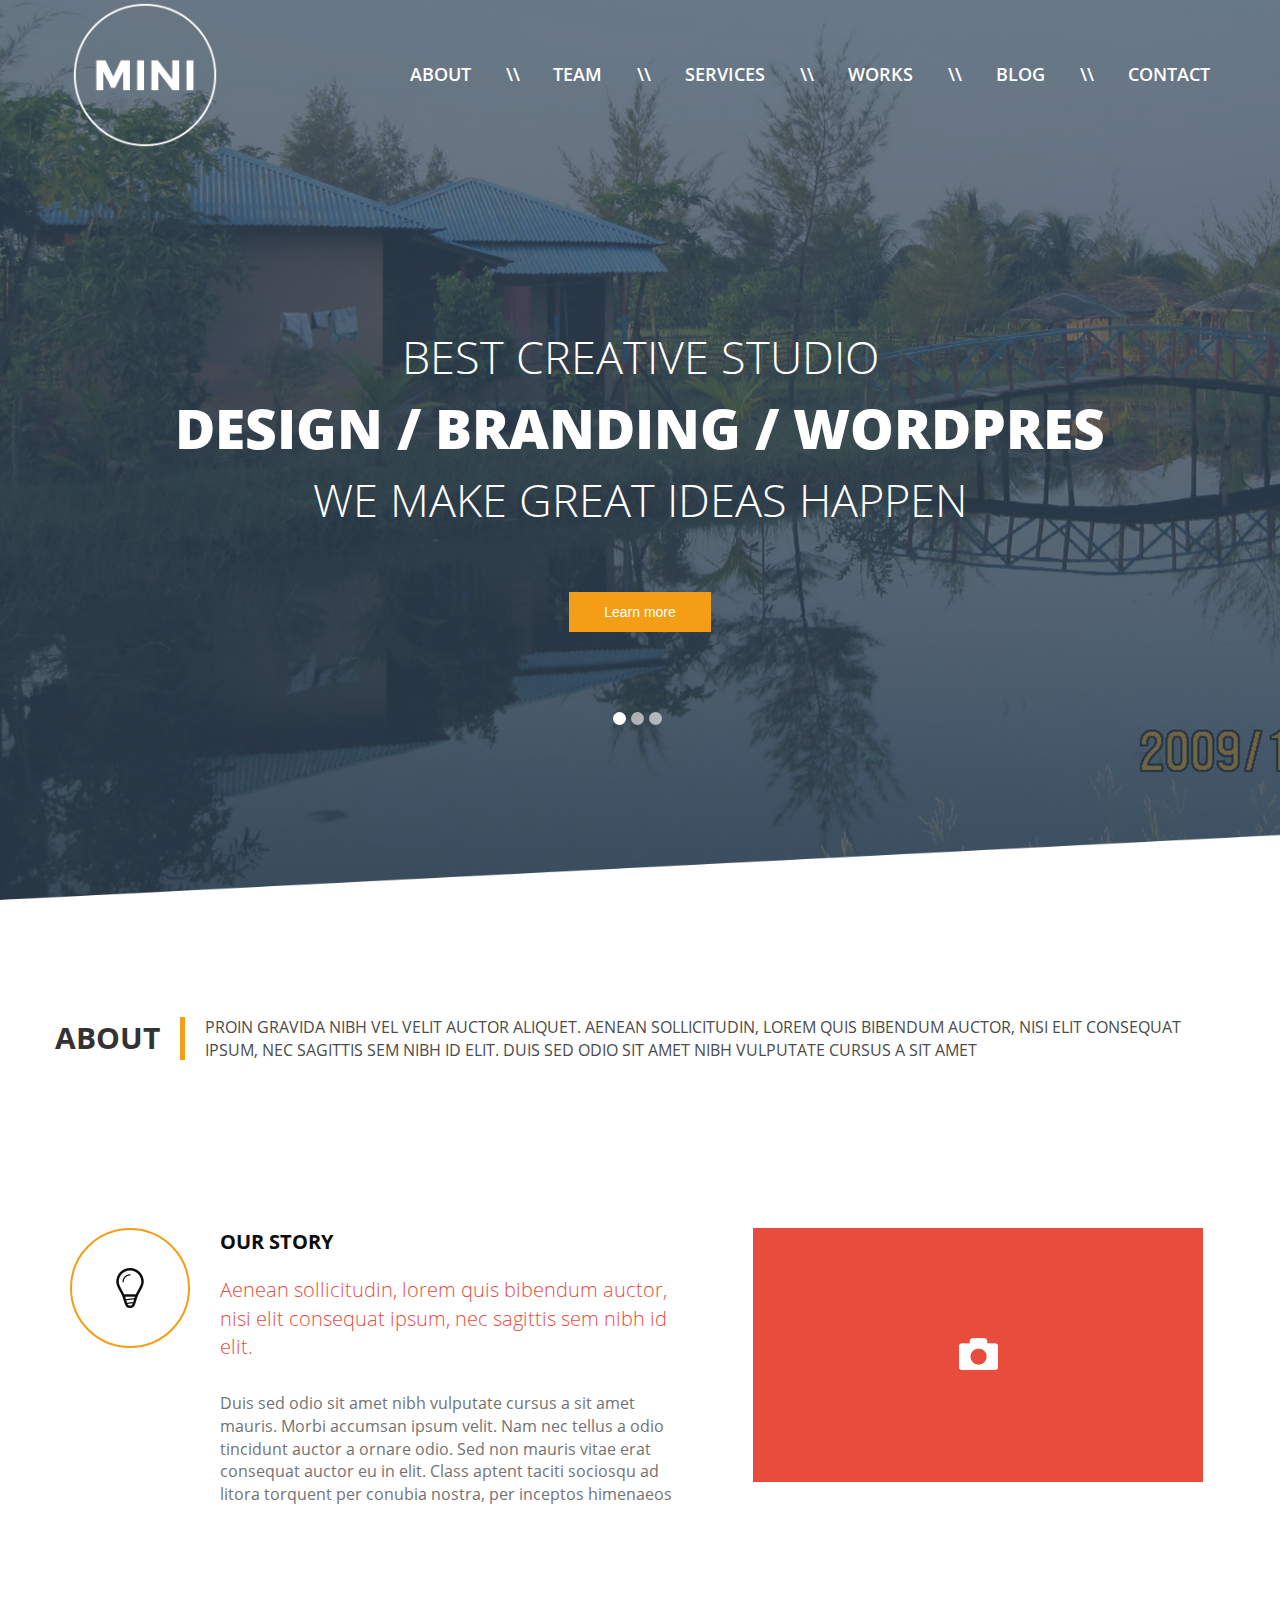
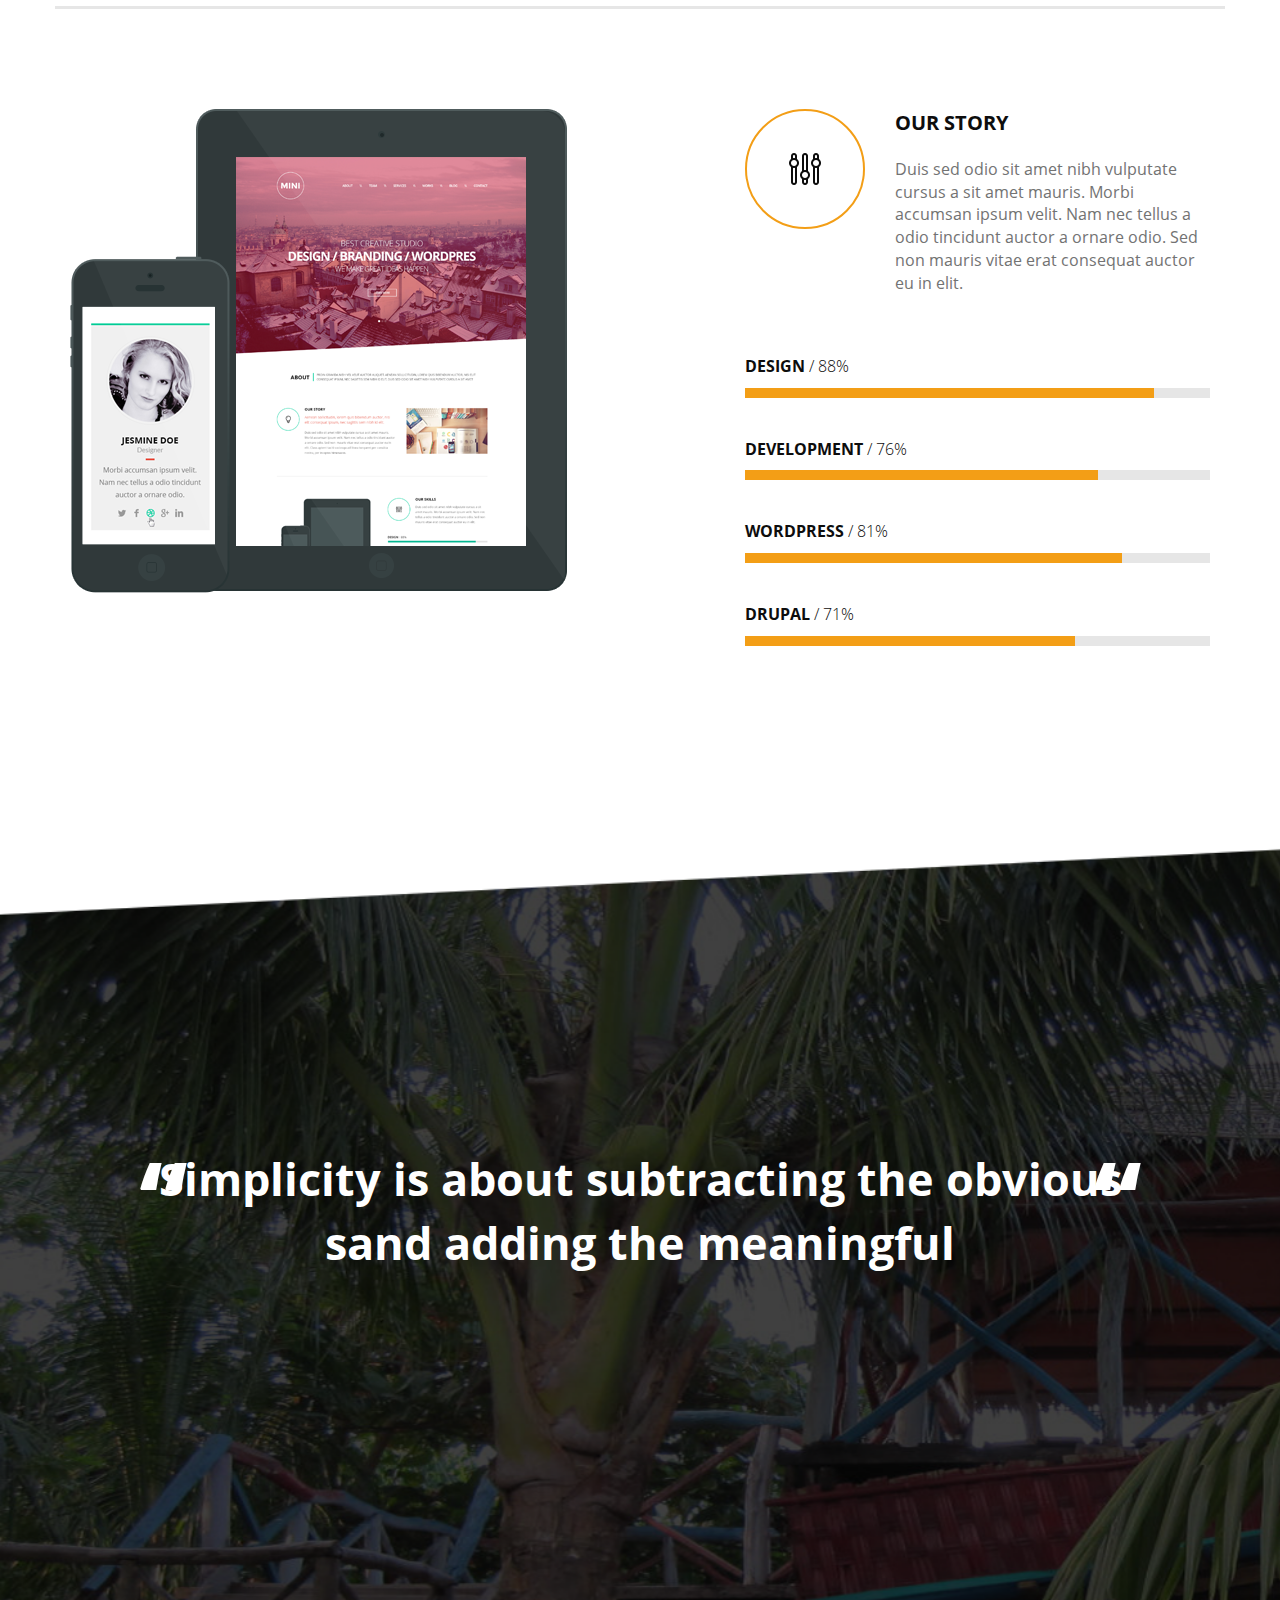
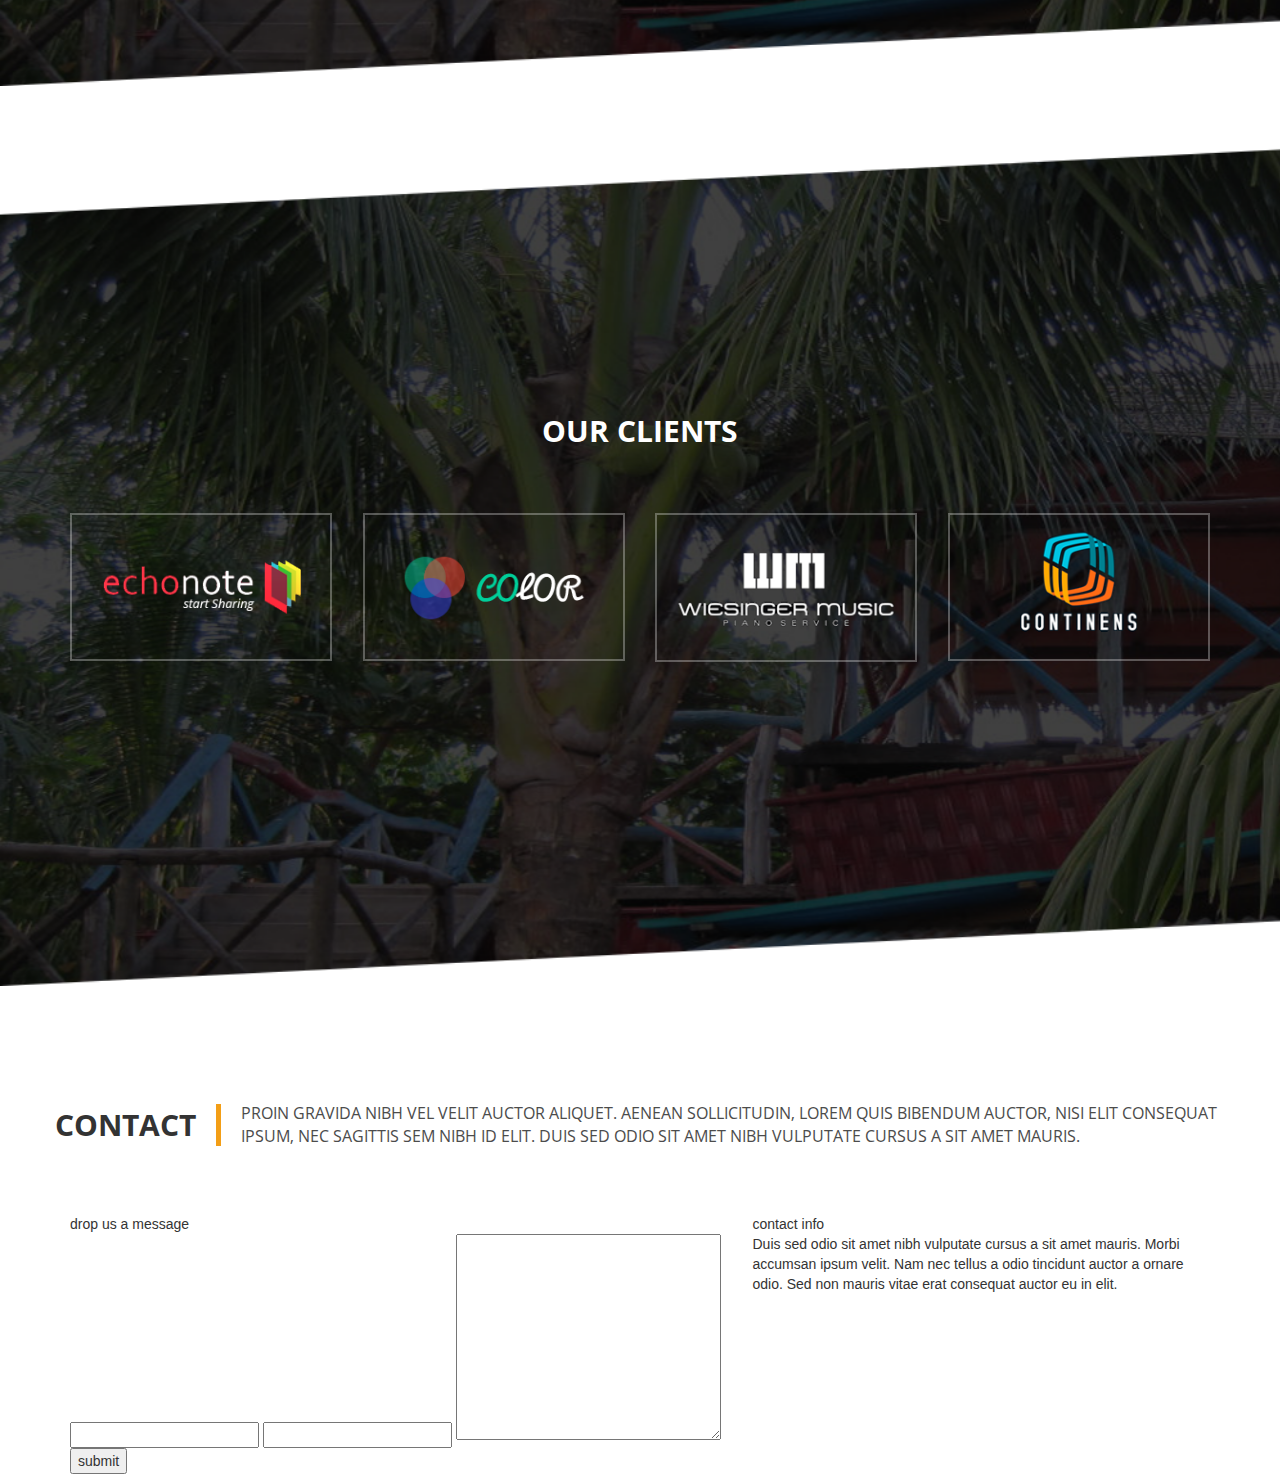
==== commit a0a09d13: "contact" ====
--- a/index.html
+++ b/index.html
@@ -5,7 +5,6 @@
 	<meta name="viewport" content="width=device-width, initial-scale=1.0">
 	<title>Mini</title>
 	<link rel="stylesheet" href="libs/bootstrap/bootstrap-grid.min.css">
-	<link rel="stylesheet" href="libs/font-awesome/css/font-awesome.min.css">
 	<link rel="stylesheet" href="css/fonts.css">
 	<link rel="stylesheet" href="css/main.css">
 </head>
@@ -157,122 +156,66 @@
 			<div class="bevels-big-text">
 				Simplicity is about subtracting the obvious <br> sand adding the meaningful
 			</div>
-			<div class="name up-line">John doe</div>
-		</div>
-	</section>
-
-	<section class="team">
+		</div>
+	</section>
+	<section class="bevels">
+		<div class="container">
+			<div class="header-client">
+				our clients
+			</div>
+			<div class="row icon-client">
+				<div class="col-md-3 col-xs-12">
+					<img src="images/echo.png">
+				</div>
+				<div class="col-md-3 col-xs-12">
+					<img src="images/Color.png">
+				</div>
+				<div class="col-md-3 col-xs-12">
+					<img src="images/music.png">
+				</div>
+				<div class="col-md-3 col-xs-12">
+					<img src="images/continens.png">
+				</div>
+			</div>
+		</div>
+	</section>
+	<section class="contacts">
 		<div class="container">
 			<div class="row">
 				<div class="section-header">
-					<span>Team</span>
+					<span>Contact</span>
 					<p>
-						Proin gravida nibh vel velit auctor aliquet. Aenean sollicitudin, lorem quis bibendum auctor, nisi elit consequat ipsum, nec sagittis sem nibh id elit. Duis sed odio sit amet nibh vulputate cursus a sit amet.  
+						Proin gravida nibh vel velit auctor aliquet. Aenean sollicitudin, lorem quis bibendum auctor, nisi elit consequat ipsum, nec sagittis sem nibh id elit. Duis sed odio sit amet nibh vulputate cursus a sit amet mauris. 
 					</p>
 				</div>
 			</div>
-			<div class="row team-block">
-				<div class="col-md-3 col-sm-6 col-xs-12">
-					<div class="team-item">
-						<div class="team-item-img">
-							<img src="images/user_image.png" alt="Team Image">
-						</div>
-						<div class="team-item-name">Jesmine Doe</div>
-						<div class="team-item-position small-subline">Designer</div>
-						<div class="team-item-descr">
-							Morbi accumsan ipsum velit. Nam nec tellus a odio tincidunt auctor a ornare odio. 
-						</div>
-						<div class="team-item-social">
-							<a href="#"><i class="fa fa-twitter"></i></a>
-							<a href="#"><i class="fa fa-facebook"></i></a>
-							<a href="#"><i class="fa fa-dribbble"></i></a>
-							<a href="#"><i class="fa fa-google-plus"></i></a>
-							<a href="#"><i class="fa fa-linkedin"></i></a>
-						</div>
-					</div>
-				</div>
-				<div class="col-md-3 col-sm-6 col-xs-12">
-					<div class="team-item">
-						<div class="team-item-img">
-							<img src="images/user_image.png" alt="Team Image">
-						</div>
-						<div class="team-item-name">Jesmine Doe</div>
-						<div class="team-item-position small-subline">Designer</div>
-						<div class="team-item-descr">
-							Morbi accumsan ipsum velit. Nam nec tellus a odio tincidunt auctor a ornare odio. 
-						</div>
-						<div class="team-item-social">
-							<a href="#"><i class="fa fa-twitter"></i></a>
-							<a href="#"><i class="fa fa-facebook"></i></a>
-							<a href="#"><i class="fa fa-dribbble"></i></a>
-							<a href="#"><i class="fa fa-google-plus"></i></a>
-							<a href="#"><i class="fa fa-linkedin"></i></a>
-						</div>
-					</div>
-				</div>
-				<div class="col-md-3 col-sm-6 col-xs-12">
-					<div class="team-item">
-						<div class="team-item-img">
-							<img src="images/user_image.png" alt="Team Image">
-						</div>
-						<div class="team-item-name">Jesmine Doe</div>
-						<div class="team-item-position small-subline">Designer</div>
-						<div class="team-item-descr">
-							Morbi accumsan ipsum velit. Nam nec tellus a odio tincidunt auctor a ornare odio. 
-						</div>
-						<div class="team-item-social">
-							<a href="#"><i class="fa fa-twitter"></i></a>
-							<a href="#"><i class="fa fa-facebook"></i></a>
-							<a href="#"><i class="fa fa-dribbble"></i></a>
-							<a href="#"><i class="fa fa-google-plus"></i></a>
-							<a href="#"><i class="fa fa-linkedin"></i></a>
-						</div>
-					</div>
-				</div>
-				<div class="col-md-3 col-sm-6 col-xs-12">
-					<div class="team-item">
-						<div class="team-item-img">
-							<img src="images/user_image.png" alt="Team Image">
-						</div>
-						<div class="team-item-name">Jesmine Doe</div>
-						<div class="team-item-position small-subline">Designer</div>
-						<div class="team-item-descr">
-							Morbi accumsan ipsum velit. Nam nec tellus a odio tincidunt auctor a ornare odio. 
-						</div>
-						<div class="team-item-social">
-							<a href="#"><i class="fa fa-twitter"></i></a>
-							<a href="#"><i class="fa fa-facebook"></i></a>
-							<a href="#"><i class="fa fa-dribbble"></i></a>
-							<a href="#"><i class="fa fa-google-plus"></i></a>
-							<a href="#"><i class="fa fa-linkedin"></i></a>
-						</div>
-					</div>
-				</div>
-			</div>
-		</div>
-	</section>
-	<section class="bevels">
-		<div class="container">
-			<div class="header-client">
-				our clients
-			</div>
-			<div class="row icon-client">
-				<div class="col-md-3 col-xs-12">
-					<img src="images/echo.png">
-				</div>
-				<div class="col-md-3 col-xs-12">
-					<img src="images/Color.png">
-				</div>
-				<div class="col-md-3 col-xs-12">
-					<img src="images/music.png">
-				</div>
-				<div class="col-md-3 col-xs-12">
-					<img src="images/continens.png">
-				</div>
-			</div>
-		</div>
-	</section>
-	
+			<div class="row contakt-form">
+				<div class="col-md-7 col-xs-12">
+					<div class="about-header">
+						drop us a message
+					</div>
+					<form action="">
+						<input type="text">
+						<input type="text">
+						<textarea name="" id="" cols="30" rows="10"></textarea>
+						<button>submit</button>
+
+					</form>
+				</div>
+				<div class="col-md-5 col-xs-12">
+					<div class="about-header">
+						contact info
+					</div>
+					<div class="about-content-descr">
+						Duis sed odio sit amet nibh vulputate cursus a sit amet mauris. Morbi accumsan ipsum velit. Nam nec tellus a odio tincidunt auctor a ornare odio. Sed non  mauris vitae erat consequat auctor eu in elit.
+					</div>
+					
+				</div>
+
+			</div>
+		</div>
+	</section>
+
 	<footer>
 		
 	</footer>
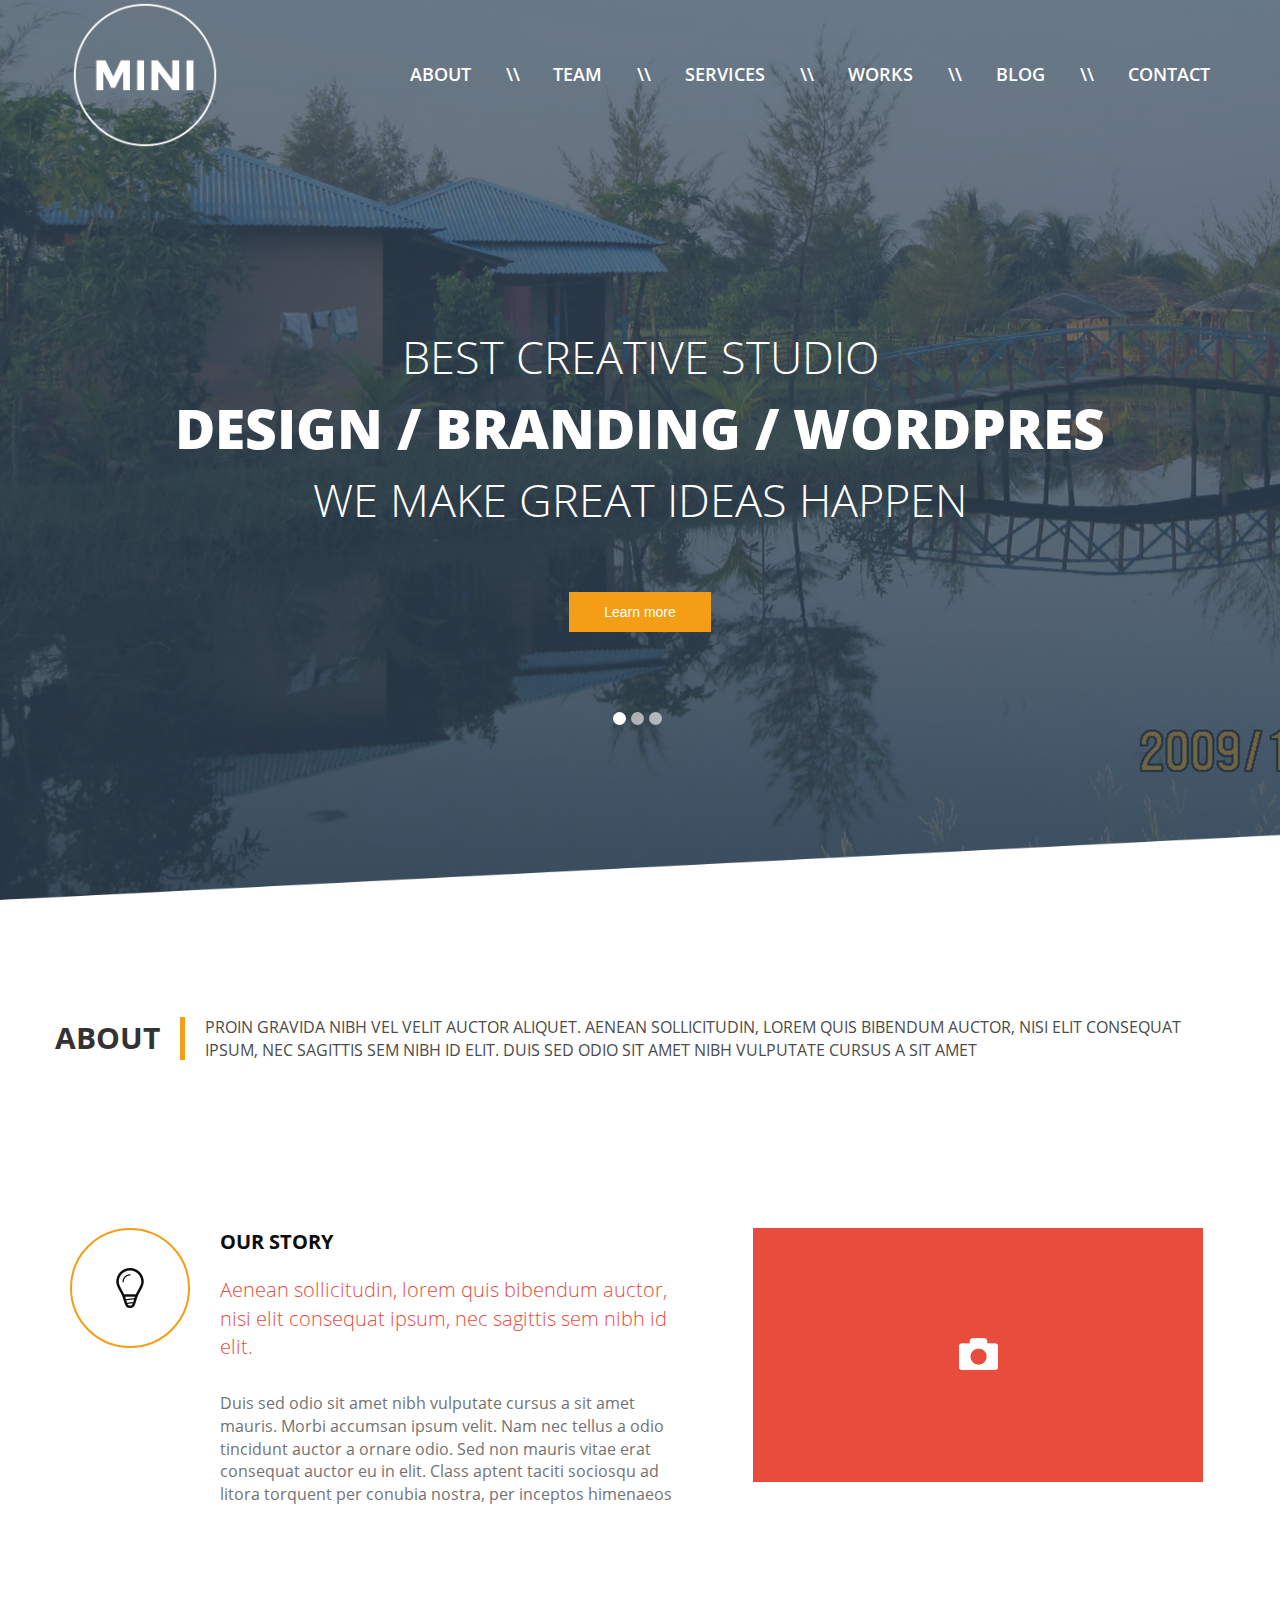
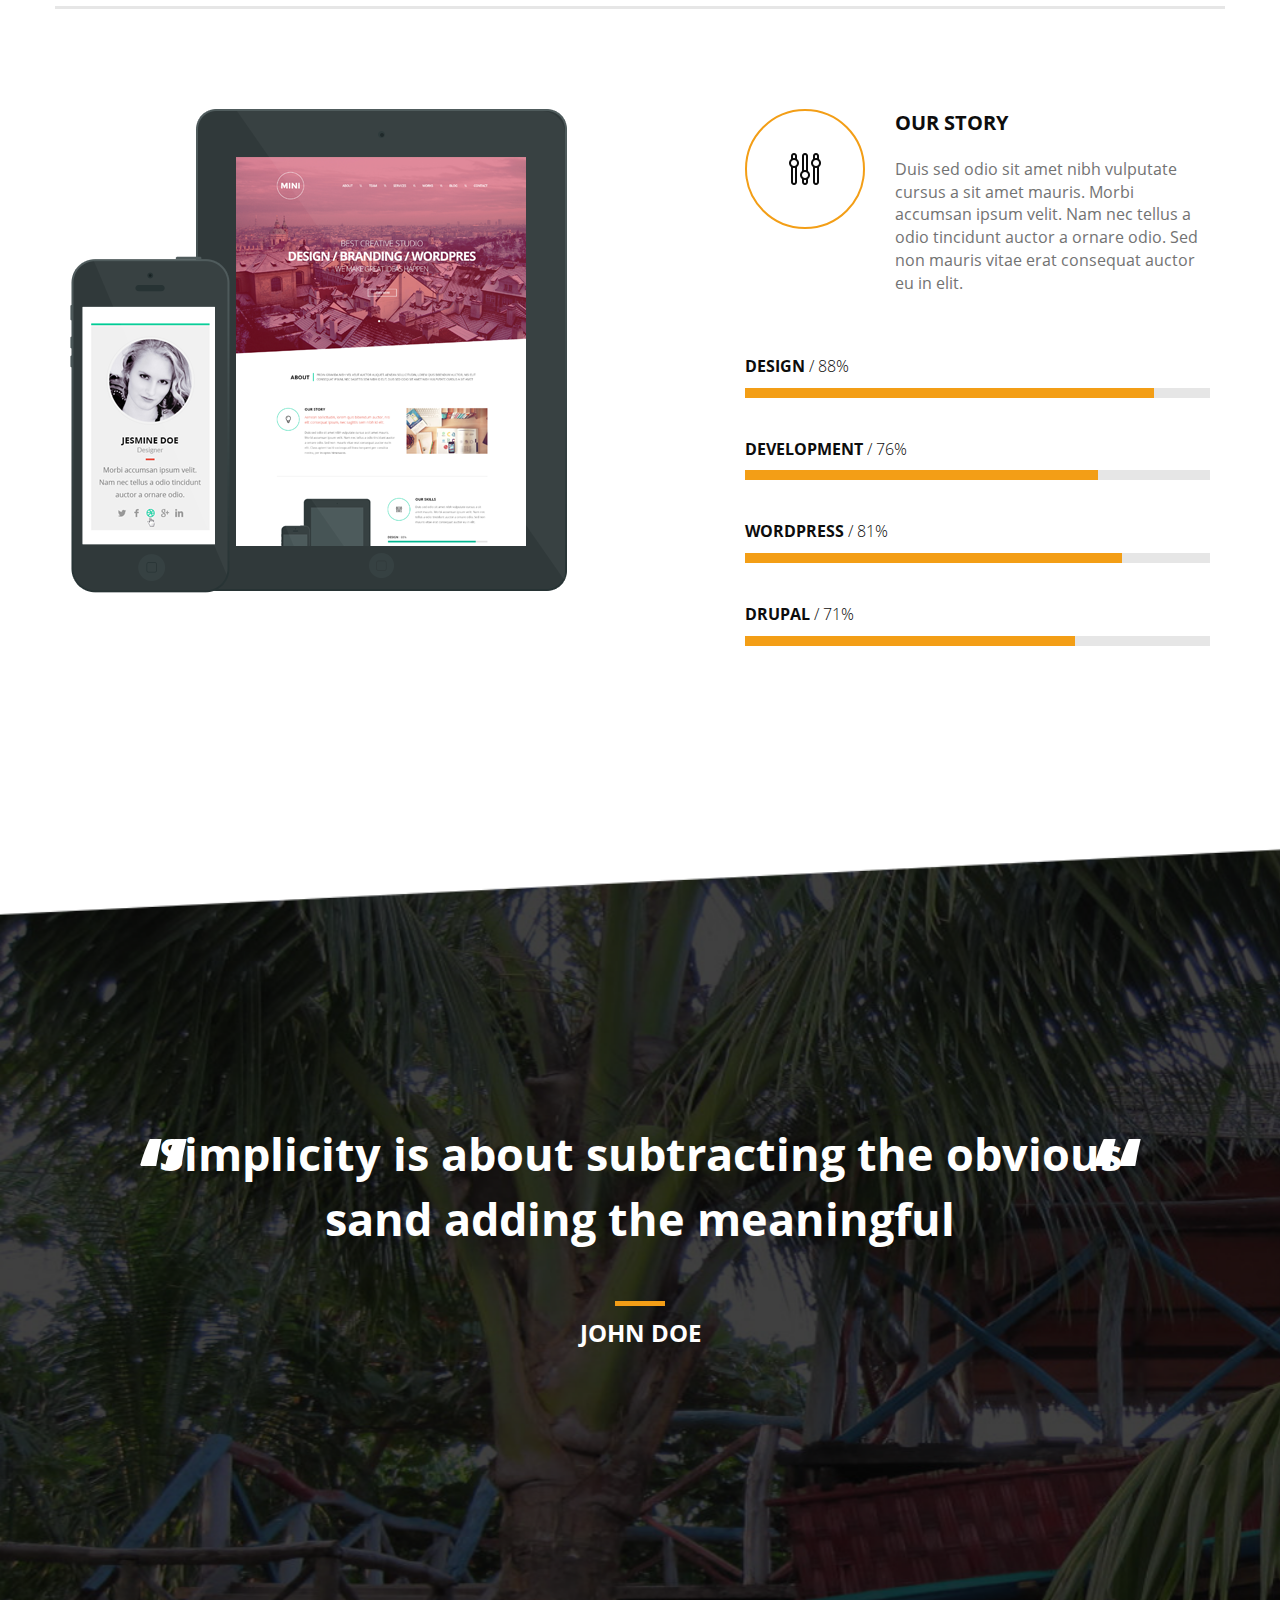
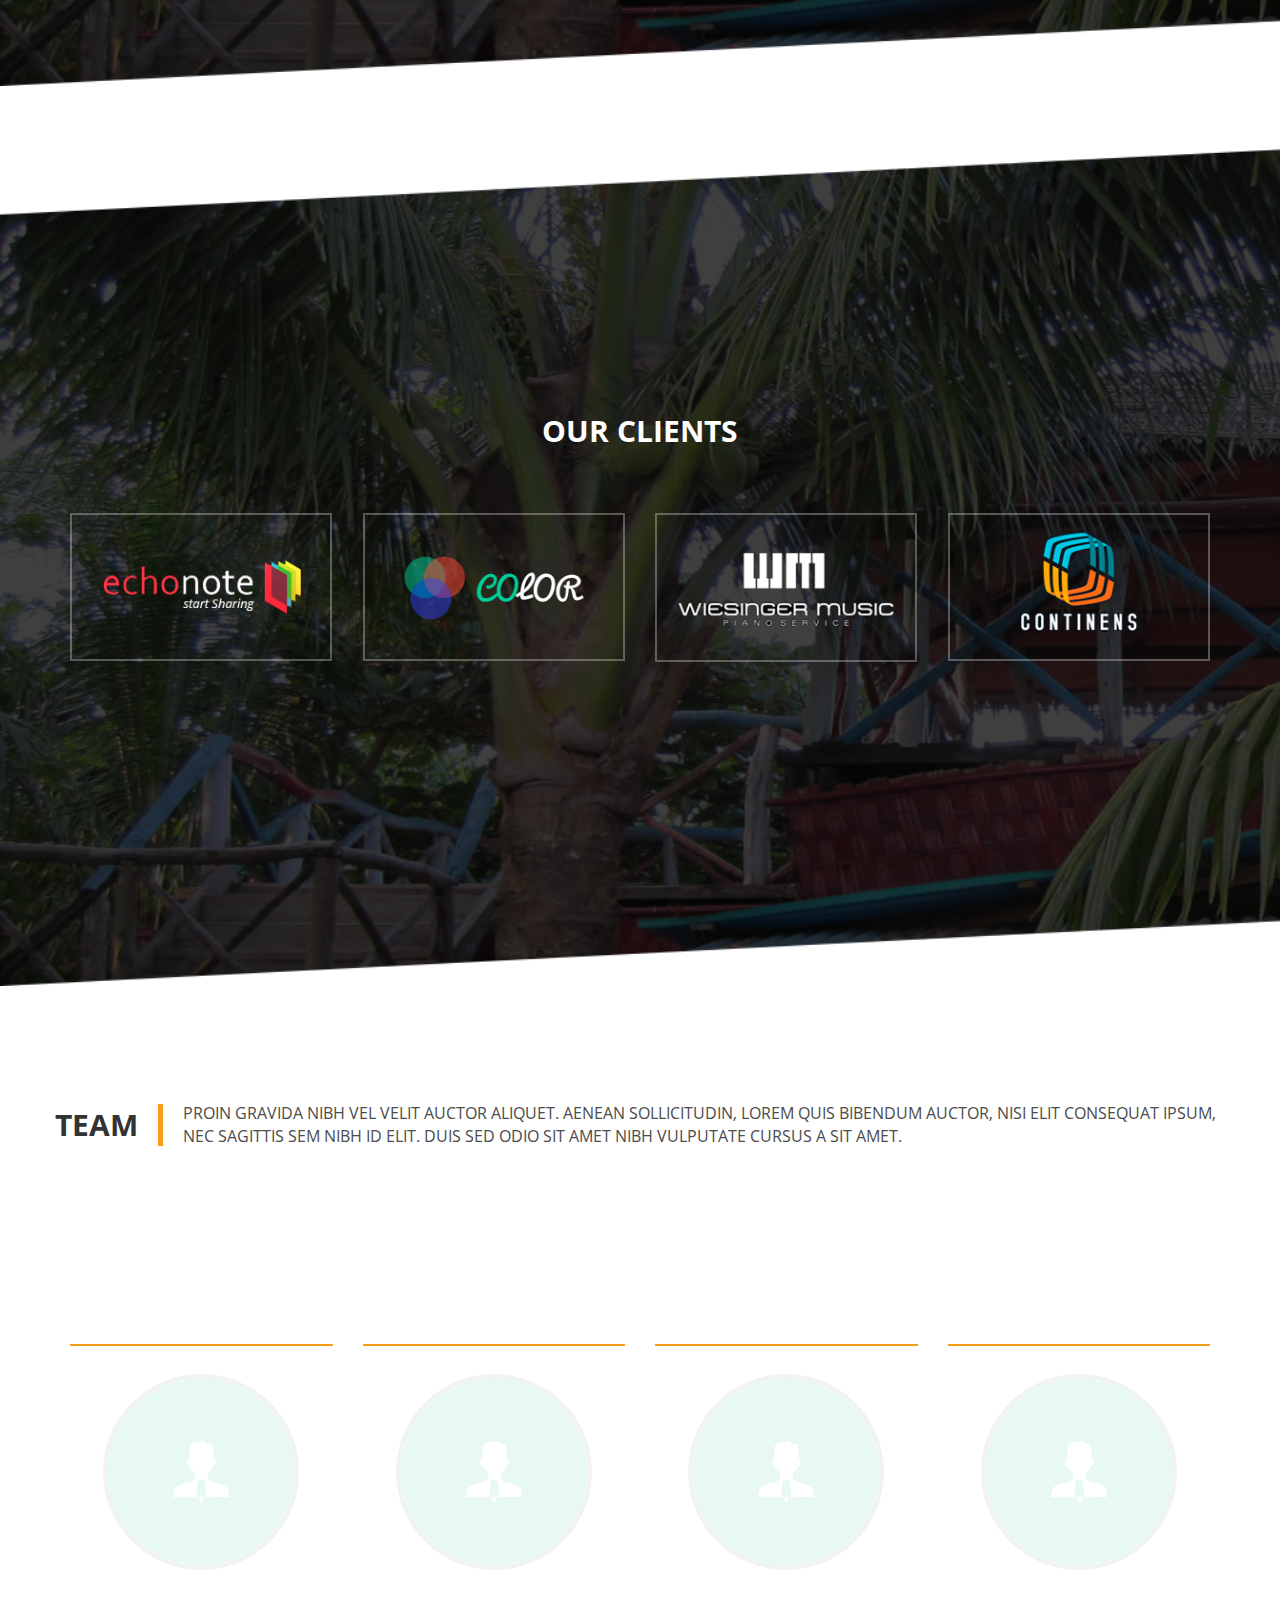
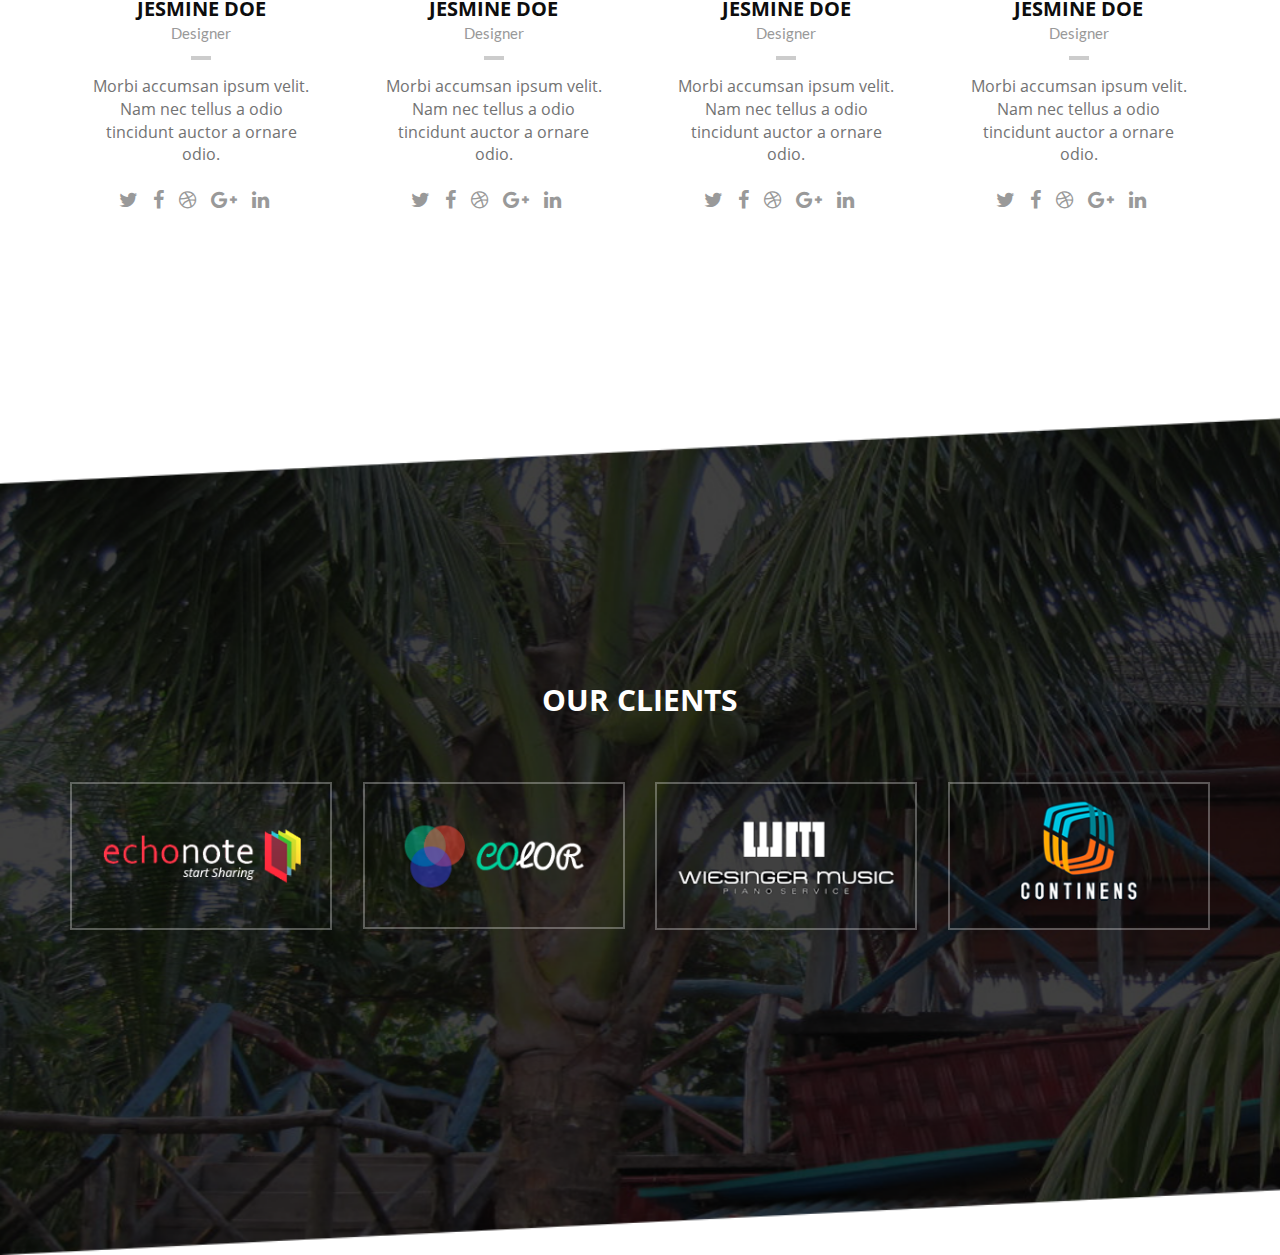
==== commit f20a7bfd: "Merge remote-tracking branch 'origin/master'" ====
--- a/index.html
+++ b/index.html
@@ -5,6 +5,7 @@
 	<meta name="viewport" content="width=device-width, initial-scale=1.0">
 	<title>Mini</title>
 	<link rel="stylesheet" href="libs/bootstrap/bootstrap-grid.min.css">
+	<link rel="stylesheet" href="libs/font-awesome/css/font-awesome.min.css">
 	<link rel="stylesheet" href="css/fonts.css">
 	<link rel="stylesheet" href="css/main.css">
 </head>
@@ -156,6 +157,7 @@
 			<div class="bevels-big-text">
 				Simplicity is about subtracting the obvious <br> sand adding the meaningful
 			</div>
+			<div class="name up-line">John doe</div>
 		</div>
 	</section>
 	<section class="bevels">
@@ -179,43 +181,119 @@
 			</div>
 		</div>
 	</section>
-	<section class="contacts">
+
+	<section class="team">
 		<div class="container">
 			<div class="row">
 				<div class="section-header">
-					<span>Contact</span>
+					<span>Team</span>
 					<p>
-						Proin gravida nibh vel velit auctor aliquet. Aenean sollicitudin, lorem quis bibendum auctor, nisi elit consequat ipsum, nec sagittis sem nibh id elit. Duis sed odio sit amet nibh vulputate cursus a sit amet mauris. 
+						Proin gravida nibh vel velit auctor aliquet. Aenean sollicitudin, lorem quis bibendum auctor, nisi elit consequat ipsum, nec sagittis sem nibh id elit. Duis sed odio sit amet nibh vulputate cursus a sit amet.  
 					</p>
 				</div>
 			</div>
-			<div class="row contakt-form">
-				<div class="col-md-7 col-xs-12">
-					<div class="about-header">
-						drop us a message
-					</div>
-					<form action="">
-						<input type="text">
-						<input type="text">
-						<textarea name="" id="" cols="30" rows="10"></textarea>
-						<button>submit</button>
-
-					</form>
-				</div>
-				<div class="col-md-5 col-xs-12">
-					<div class="about-header">
-						contact info
-					</div>
-					<div class="about-content-descr">
-						Duis sed odio sit amet nibh vulputate cursus a sit amet mauris. Morbi accumsan ipsum velit. Nam nec tellus a odio tincidunt auctor a ornare odio. Sed non  mauris vitae erat consequat auctor eu in elit.
-					</div>
-					
-				</div>
-
-			</div>
-		</div>
-	</section>
-
+			<div class="row team-block">
+				<div class="col-md-3 col-sm-6 col-xs-12">
+					<div class="team-item">
+						<div class="team-item-img">
+							<img src="images/user_image.png" alt="Team Image">
+						</div>
+						<div class="team-item-name">Jesmine Doe</div>
+						<div class="team-item-position small-subline">Designer</div>
+						<div class="team-item-descr">
+							Morbi accumsan ipsum velit. Nam nec tellus a odio tincidunt auctor a ornare odio. 
+						</div>
+						<div class="team-item-social">
+							<a href="#"><i class="fa fa-twitter"></i></a>
+							<a href="#"><i class="fa fa-facebook"></i></a>
+							<a href="#"><i class="fa fa-dribbble"></i></a>
+							<a href="#"><i class="fa fa-google-plus"></i></a>
+							<a href="#"><i class="fa fa-linkedin"></i></a>
+						</div>
+					</div>
+				</div>
+				<div class="col-md-3 col-sm-6 col-xs-12">
+					<div class="team-item">
+						<div class="team-item-img">
+							<img src="images/user_image.png" alt="Team Image">
+						</div>
+						<div class="team-item-name">Jesmine Doe</div>
+						<div class="team-item-position small-subline">Designer</div>
+						<div class="team-item-descr">
+							Morbi accumsan ipsum velit. Nam nec tellus a odio tincidunt auctor a ornare odio. 
+						</div>
+						<div class="team-item-social">
+							<a href="#"><i class="fa fa-twitter"></i></a>
+							<a href="#"><i class="fa fa-facebook"></i></a>
+							<a href="#"><i class="fa fa-dribbble"></i></a>
+							<a href="#"><i class="fa fa-google-plus"></i></a>
+							<a href="#"><i class="fa fa-linkedin"></i></a>
+						</div>
+					</div>
+				</div>
+				<div class="col-md-3 col-sm-6 col-xs-12">
+					<div class="team-item">
+						<div class="team-item-img">
+							<img src="images/user_image.png" alt="Team Image">
+						</div>
+						<div class="team-item-name">Jesmine Doe</div>
+						<div class="team-item-position small-subline">Designer</div>
+						<div class="team-item-descr">
+							Morbi accumsan ipsum velit. Nam nec tellus a odio tincidunt auctor a ornare odio. 
+						</div>
+						<div class="team-item-social">
+							<a href="#"><i class="fa fa-twitter"></i></a>
+							<a href="#"><i class="fa fa-facebook"></i></a>
+							<a href="#"><i class="fa fa-dribbble"></i></a>
+							<a href="#"><i class="fa fa-google-plus"></i></a>
+							<a href="#"><i class="fa fa-linkedin"></i></a>
+						</div>
+					</div>
+				</div>
+				<div class="col-md-3 col-sm-6 col-xs-12">
+					<div class="team-item">
+						<div class="team-item-img">
+							<img src="images/user_image.png" alt="Team Image">
+						</div>
+						<div class="team-item-name">Jesmine Doe</div>
+						<div class="team-item-position small-subline">Designer</div>
+						<div class="team-item-descr">
+							Morbi accumsan ipsum velit. Nam nec tellus a odio tincidunt auctor a ornare odio. 
+						</div>
+						<div class="team-item-social">
+							<a href="#"><i class="fa fa-twitter"></i></a>
+							<a href="#"><i class="fa fa-facebook"></i></a>
+							<a href="#"><i class="fa fa-dribbble"></i></a>
+							<a href="#"><i class="fa fa-google-plus"></i></a>
+							<a href="#"><i class="fa fa-linkedin"></i></a>
+						</div>
+					</div>
+				</div>
+			</div>
+		</div>
+	</section>
+	<section class="bevels">
+		<div class="container">
+			<div class="header-client">
+				our clients
+			</div>
+			<div class="row icon-client">
+				<div class="col-md-3 col-xs-12">
+					<img src="images/echo.png">
+				</div>
+				<div class="col-md-3 col-xs-12">
+					<img src="images/Color.png">
+				</div>
+				<div class="col-md-3 col-xs-12">
+					<img src="images/music.png">
+				</div>
+				<div class="col-md-3 col-xs-12">
+					<img src="images/continens.png">
+				</div>
+			</div>
+		</div>
+	</section>
+	
 	<footer>
 		
 	</footer>
--- a/css/main.css
+++ b/css/main.css
@@ -419,6 +419,21 @@
 }
 .team-item:hover .team-item-position.small-subline:after {
   background-color: #e74c3c;
+}
+.header-client {
+  display: block;
+  width: 100%;
+  text-align: center;
+  text-transform: uppercase;
+  font-size: 30px;
+  font-family: 'OpenSansBold';
+  color: #fff;
+  margin-bottom: 60px;
+}
+.icon-client img {
+  max-width: 100%;
+  border: 2px solid rgba(255, 255, 255, 0.3);
+  padding: 10px;
 }
 .header-client {
   display: block;
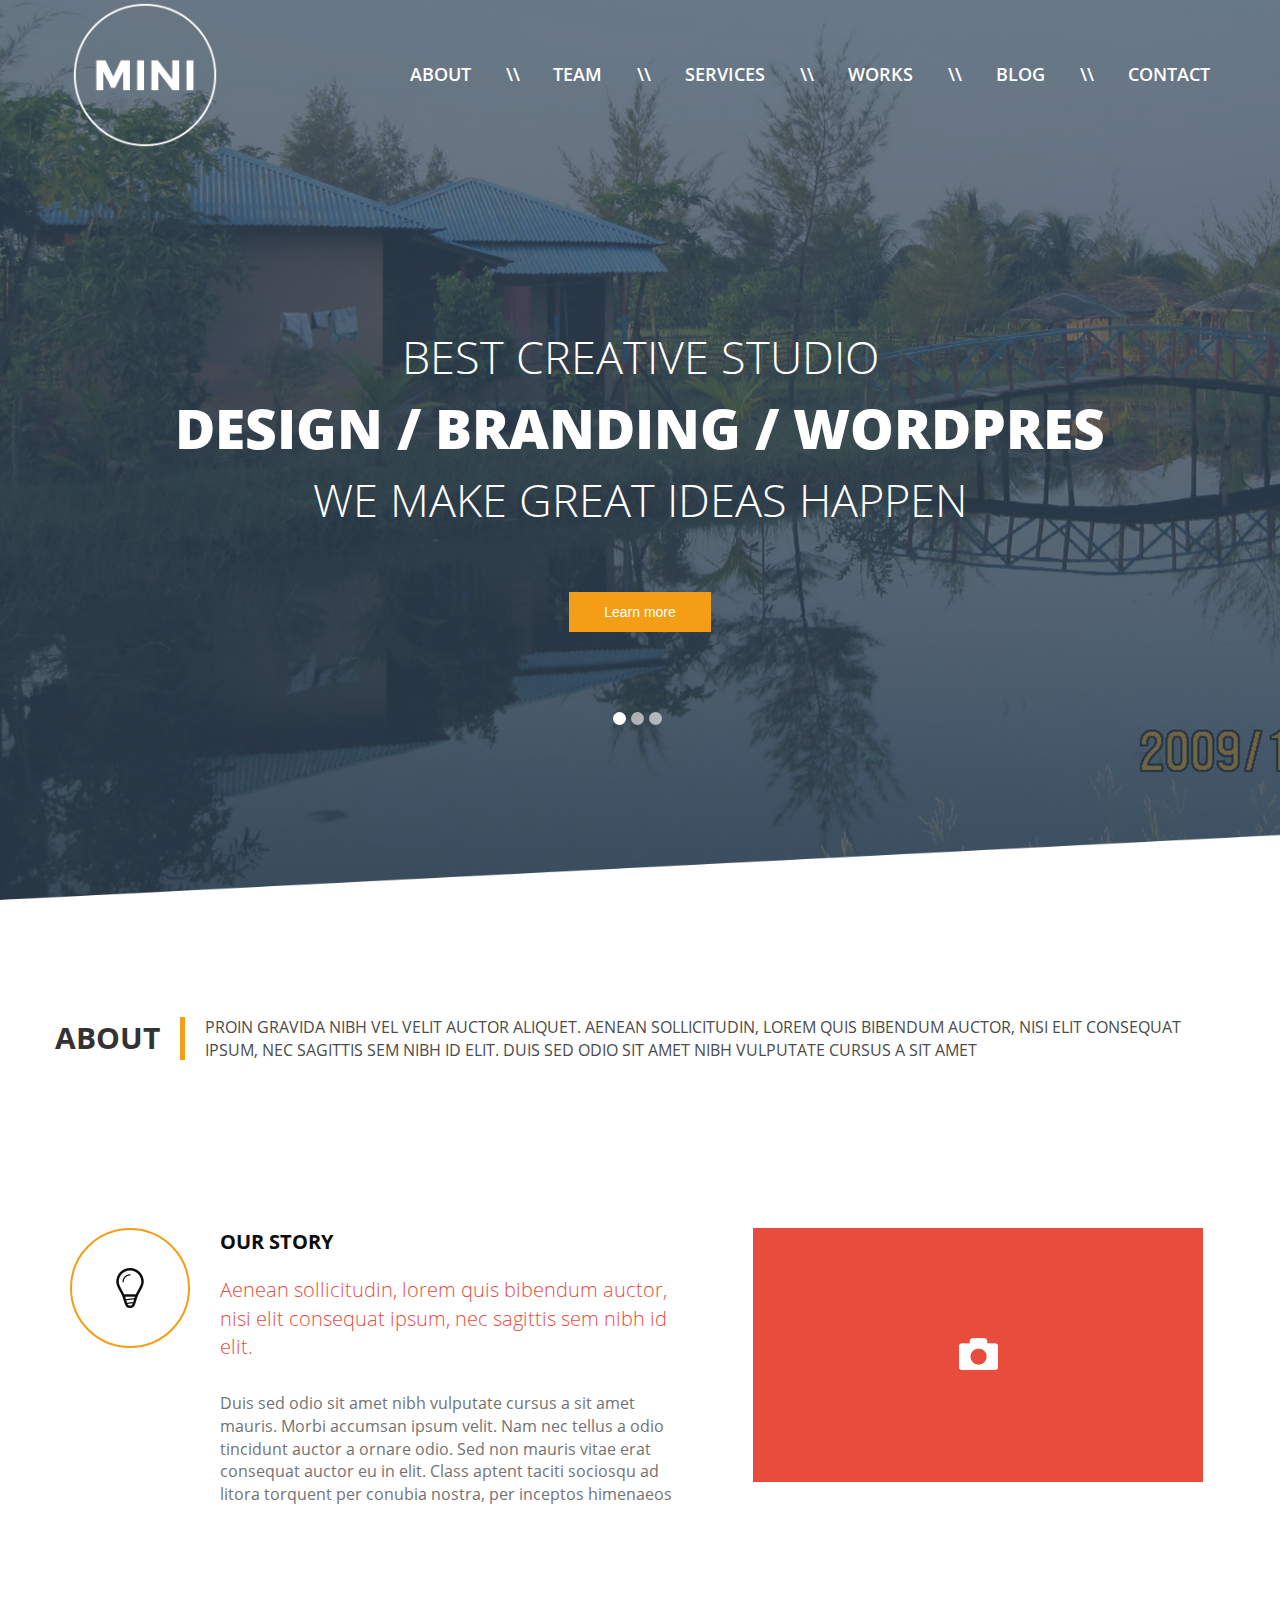
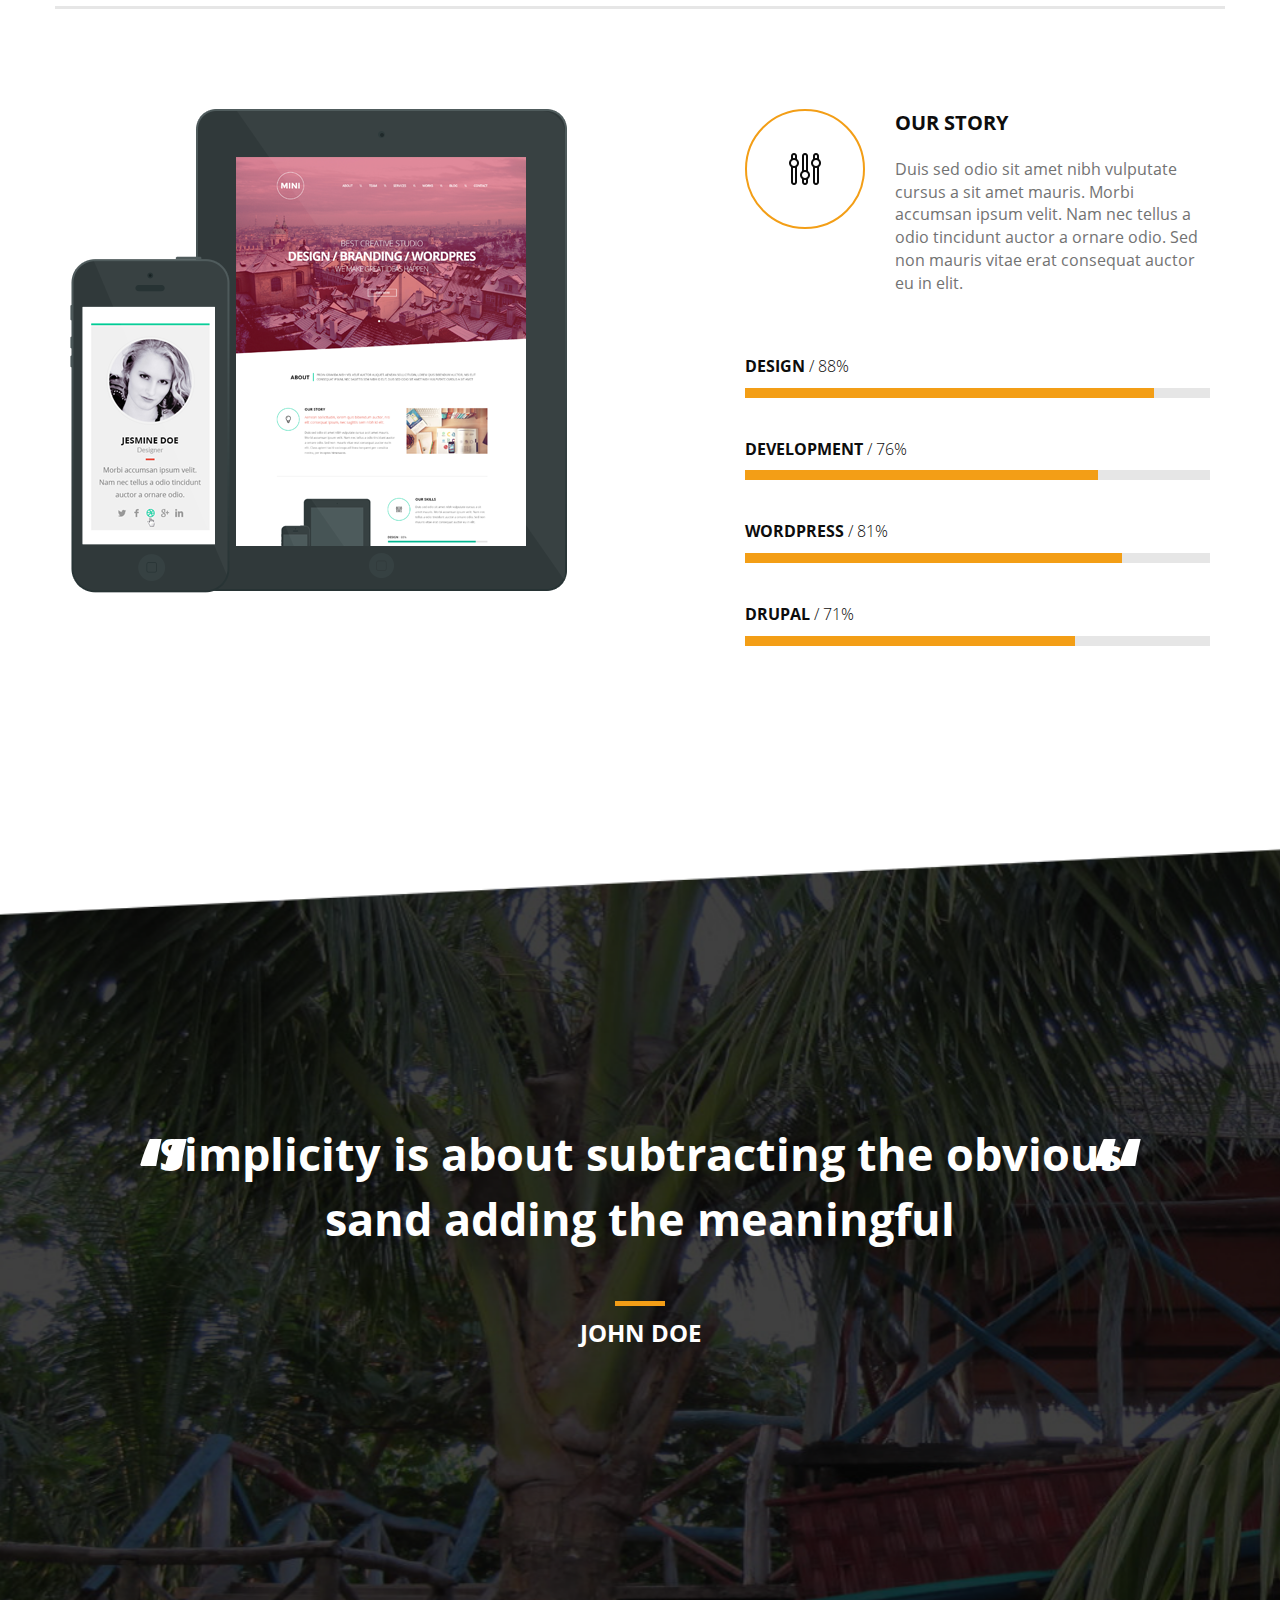
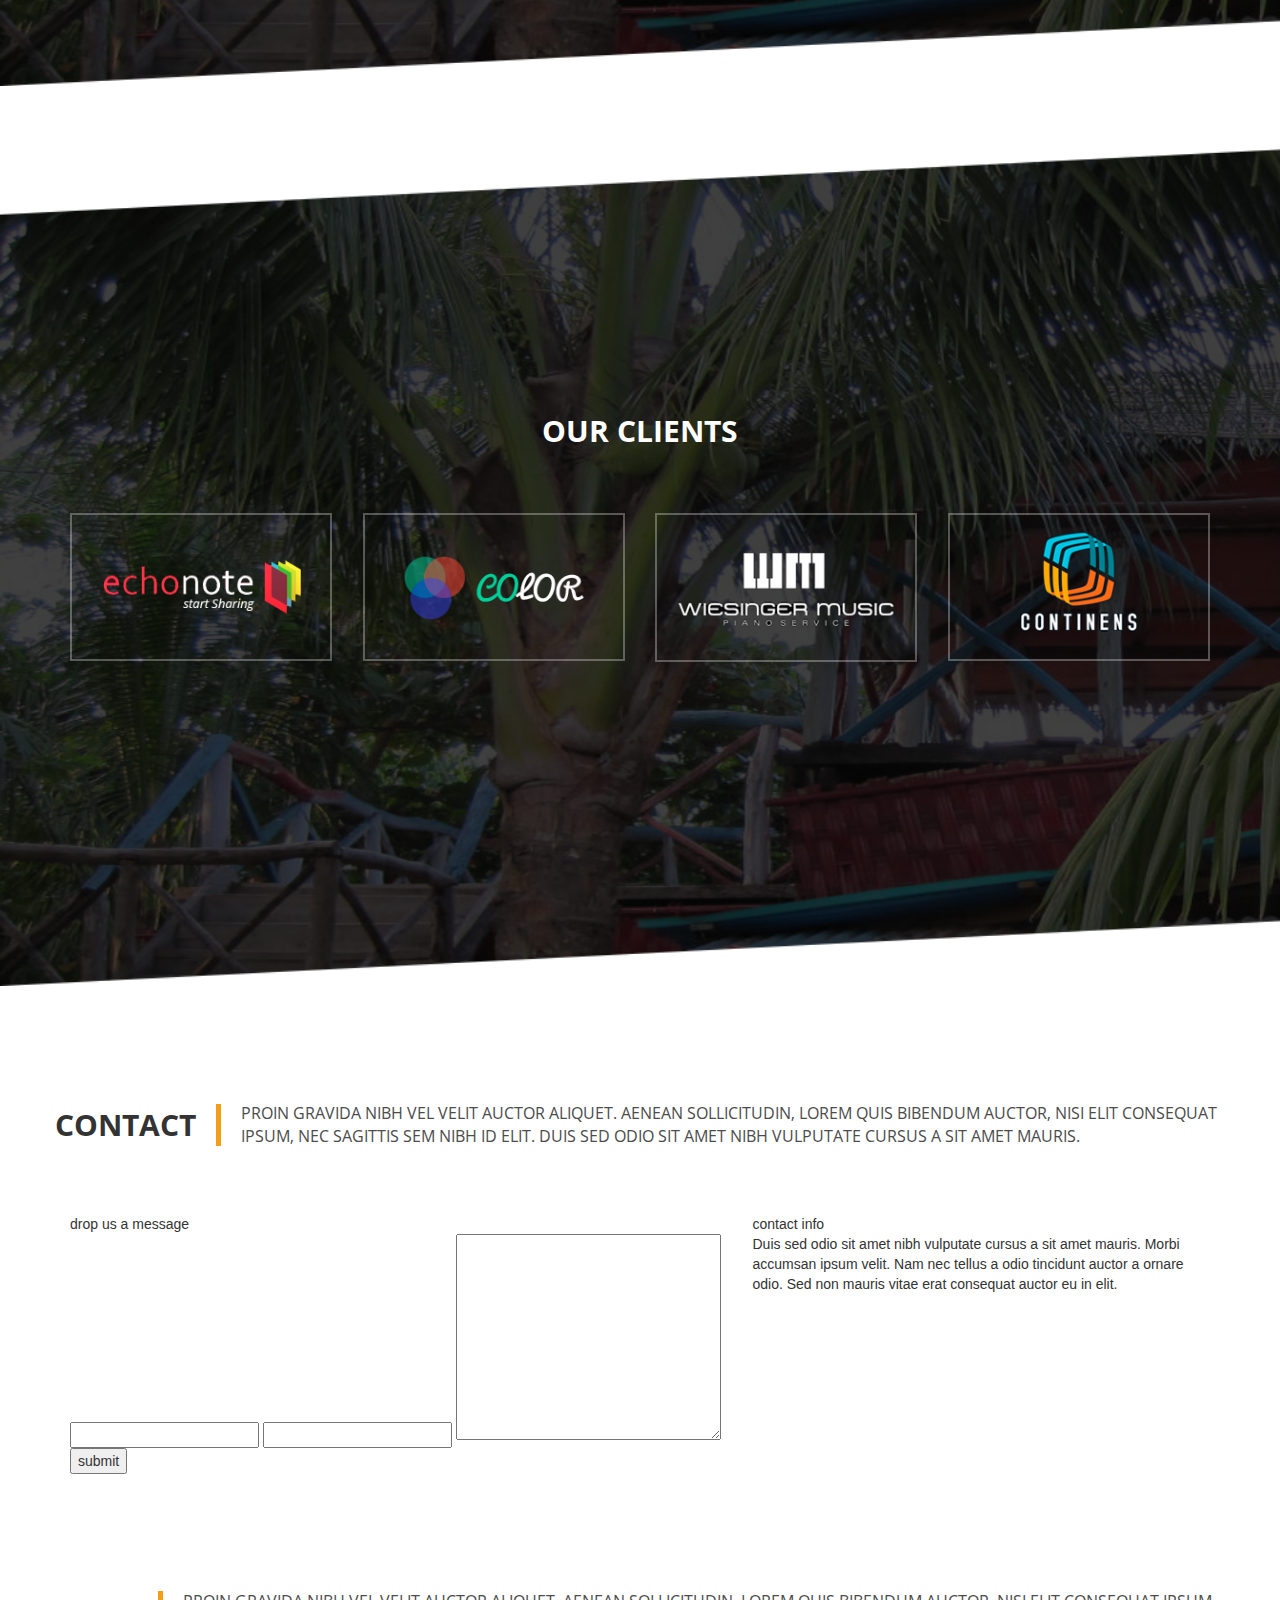
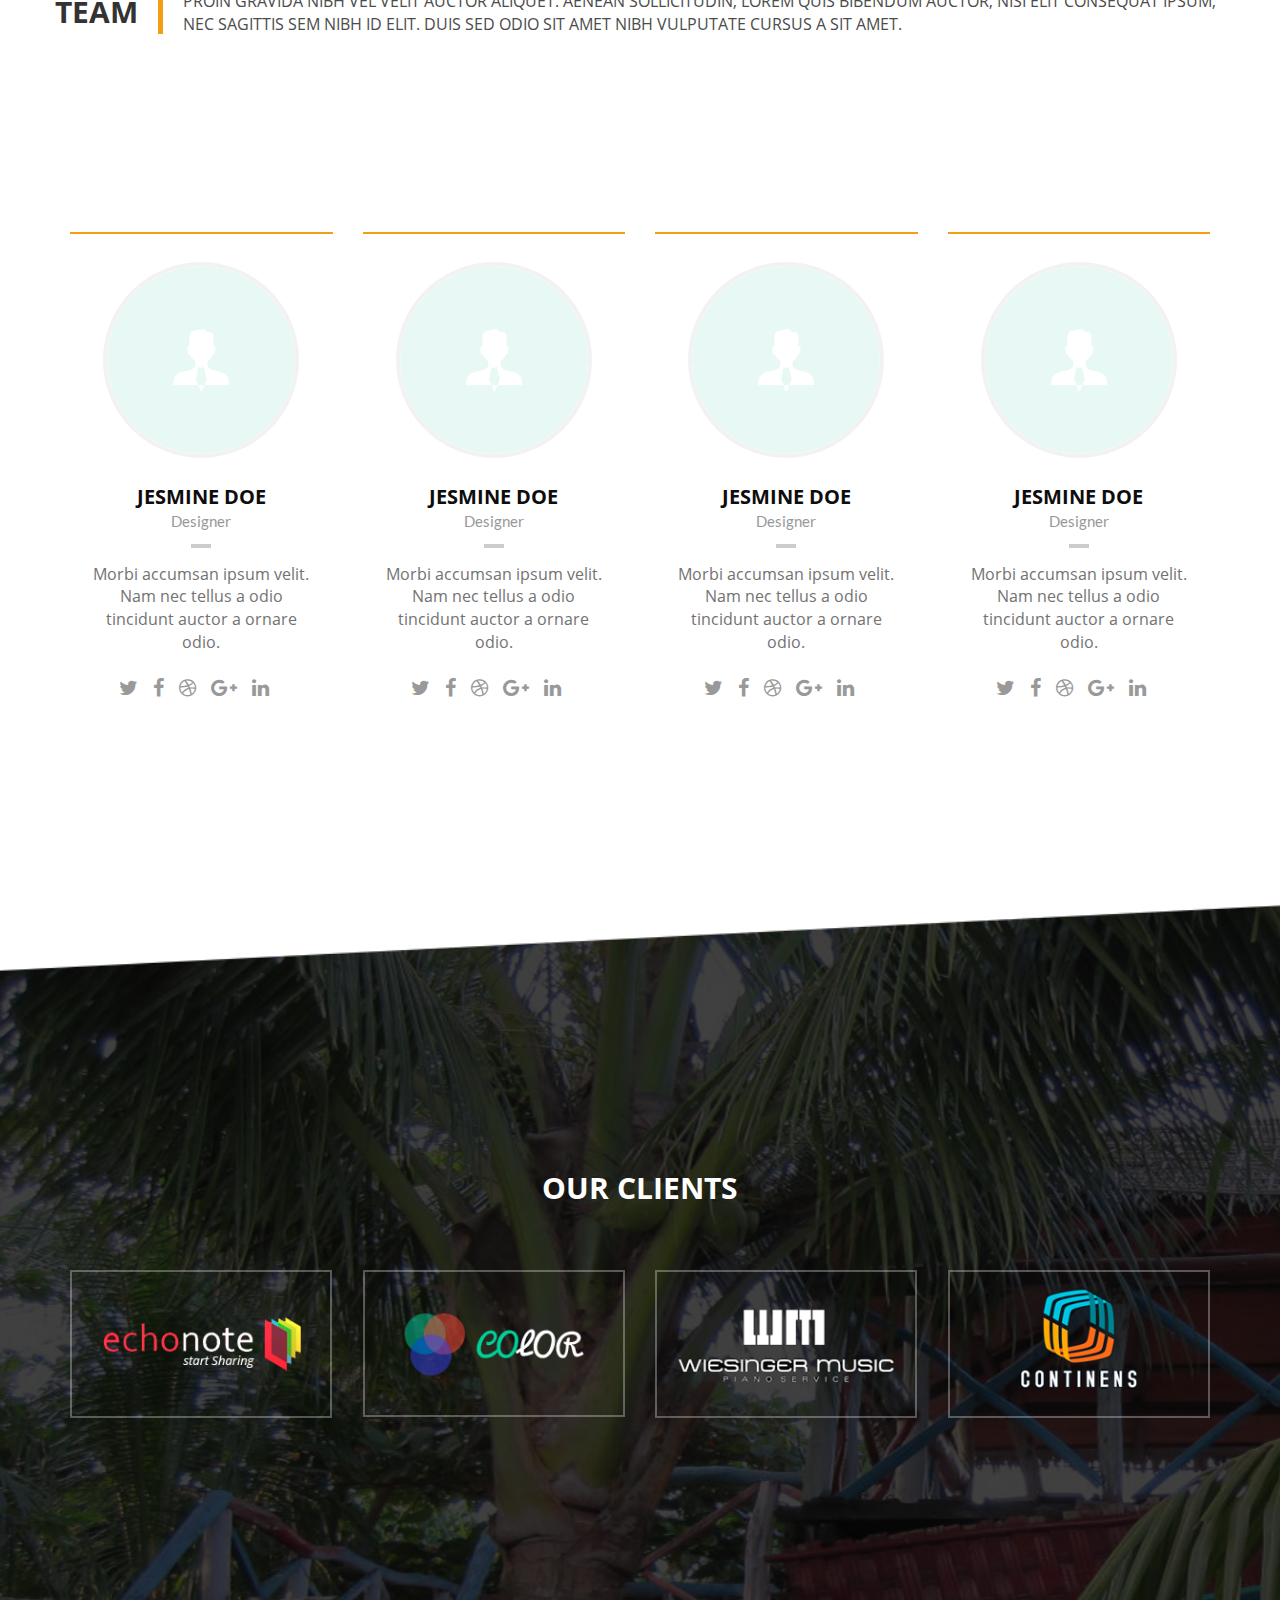
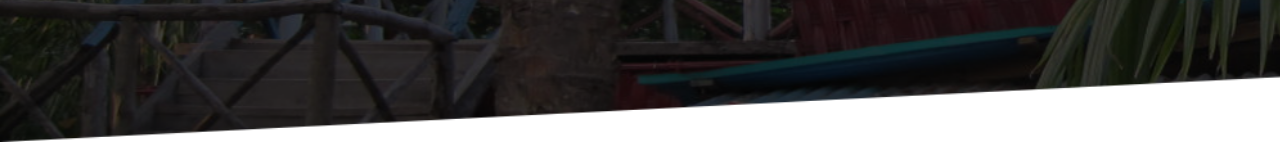
==== commit 56af2dea: "Merge remote-tracking branch 'origin/master'" ====
--- a/index.html
+++ b/index.html
@@ -181,6 +181,42 @@
 			</div>
 		</div>
 	</section>
+	<section class="contacts">
+		<div class="container">
+			<div class="row">
+				<div class="section-header">
+					<span>Contact</span>
+					<p>
+						Proin gravida nibh vel velit auctor aliquet. Aenean sollicitudin, lorem quis bibendum auctor, nisi elit consequat ipsum, nec sagittis sem nibh id elit. Duis sed odio sit amet nibh vulputate cursus a sit amet mauris. 
+					</p>
+				</div>
+			</div>
+			<div class="row contakt-form">
+				<div class="col-md-7 col-xs-12">
+					<div class="about-header">
+						drop us a message
+					</div>
+					<form action="">
+						<input type="text">
+						<input type="text">
+						<textarea name="" id="" cols="30" rows="10"></textarea>
+						<button>submit</button>
+
+					</form>
+				</div>
+				<div class="col-md-5 col-xs-12">
+					<div class="about-header">
+						contact info
+					</div>
+					<div class="about-content-descr">
+						Duis sed odio sit amet nibh vulputate cursus a sit amet mauris. Morbi accumsan ipsum velit. Nam nec tellus a odio tincidunt auctor a ornare odio. Sed non  mauris vitae erat consequat auctor eu in elit.
+					</div>
+					
+				</div>
+
+			</div>
+		</div>
+	</section>
 
 	<section class="team">
 		<div class="container">
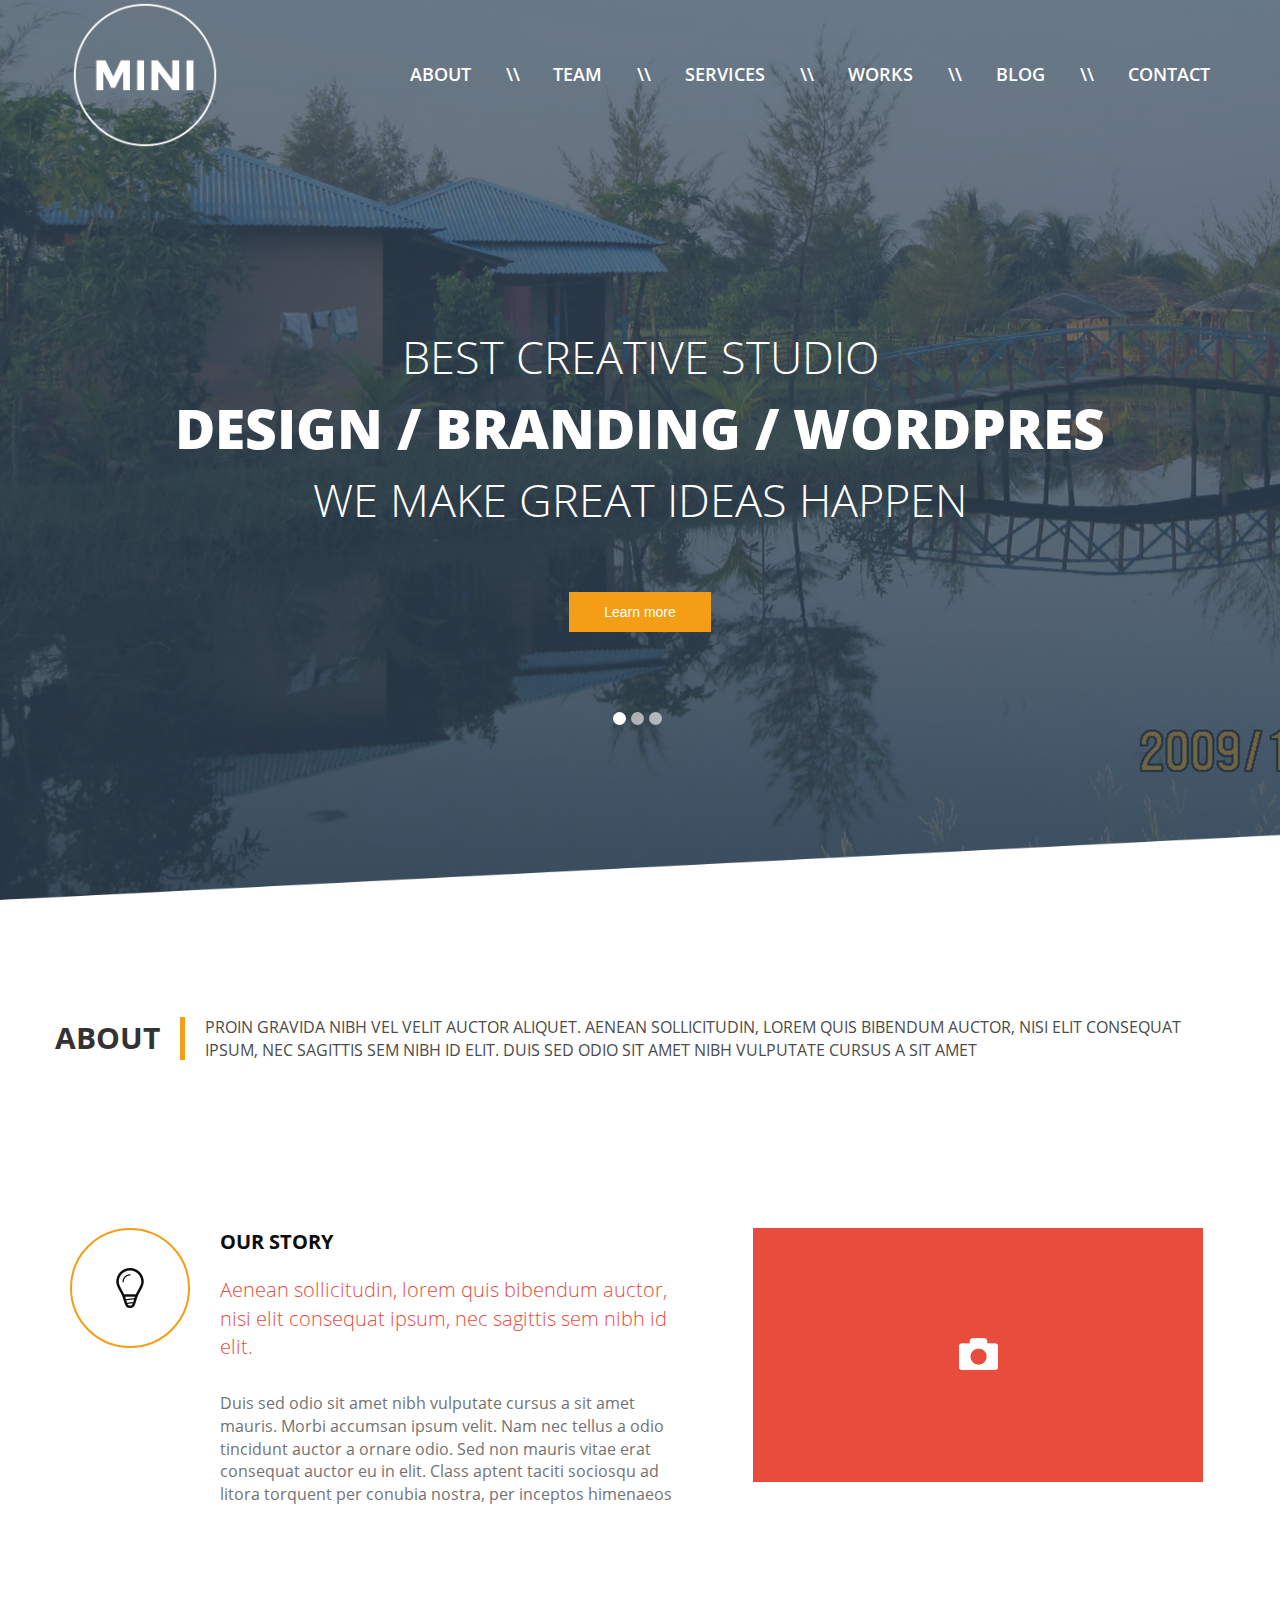
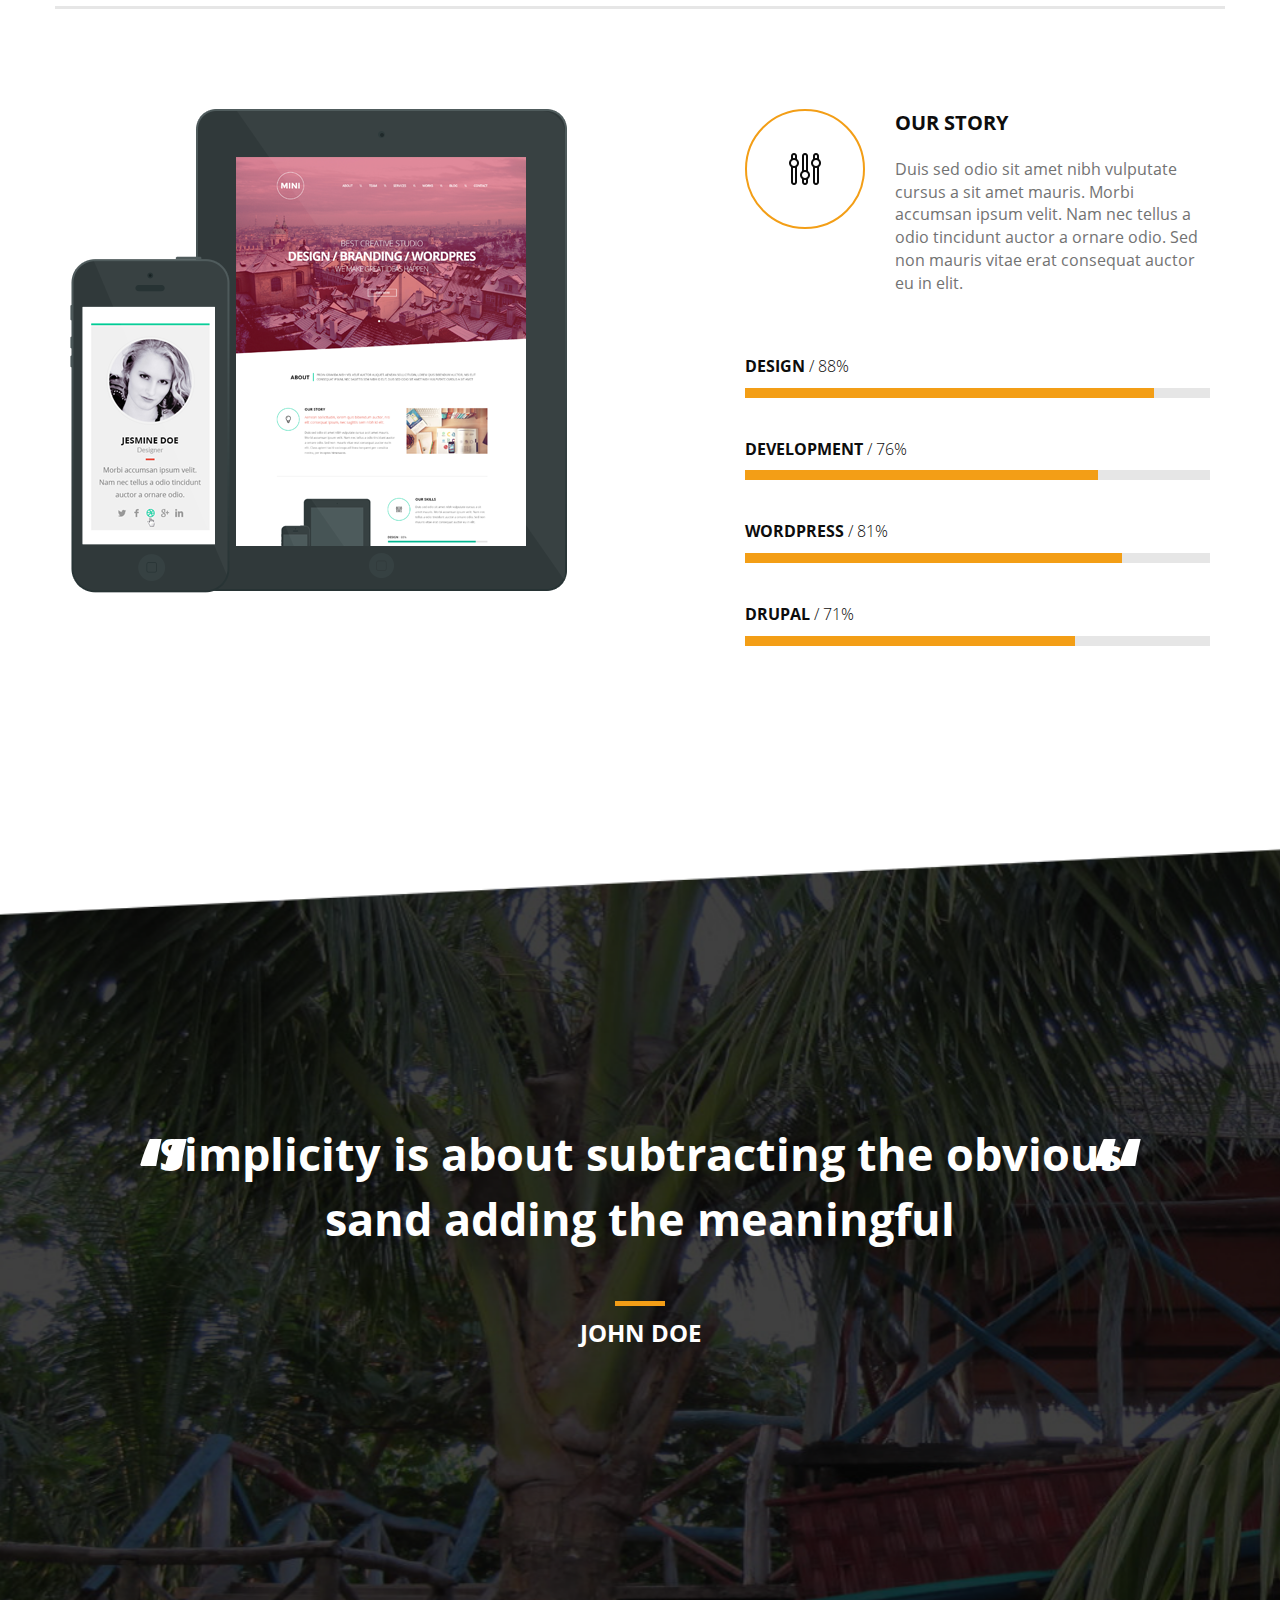
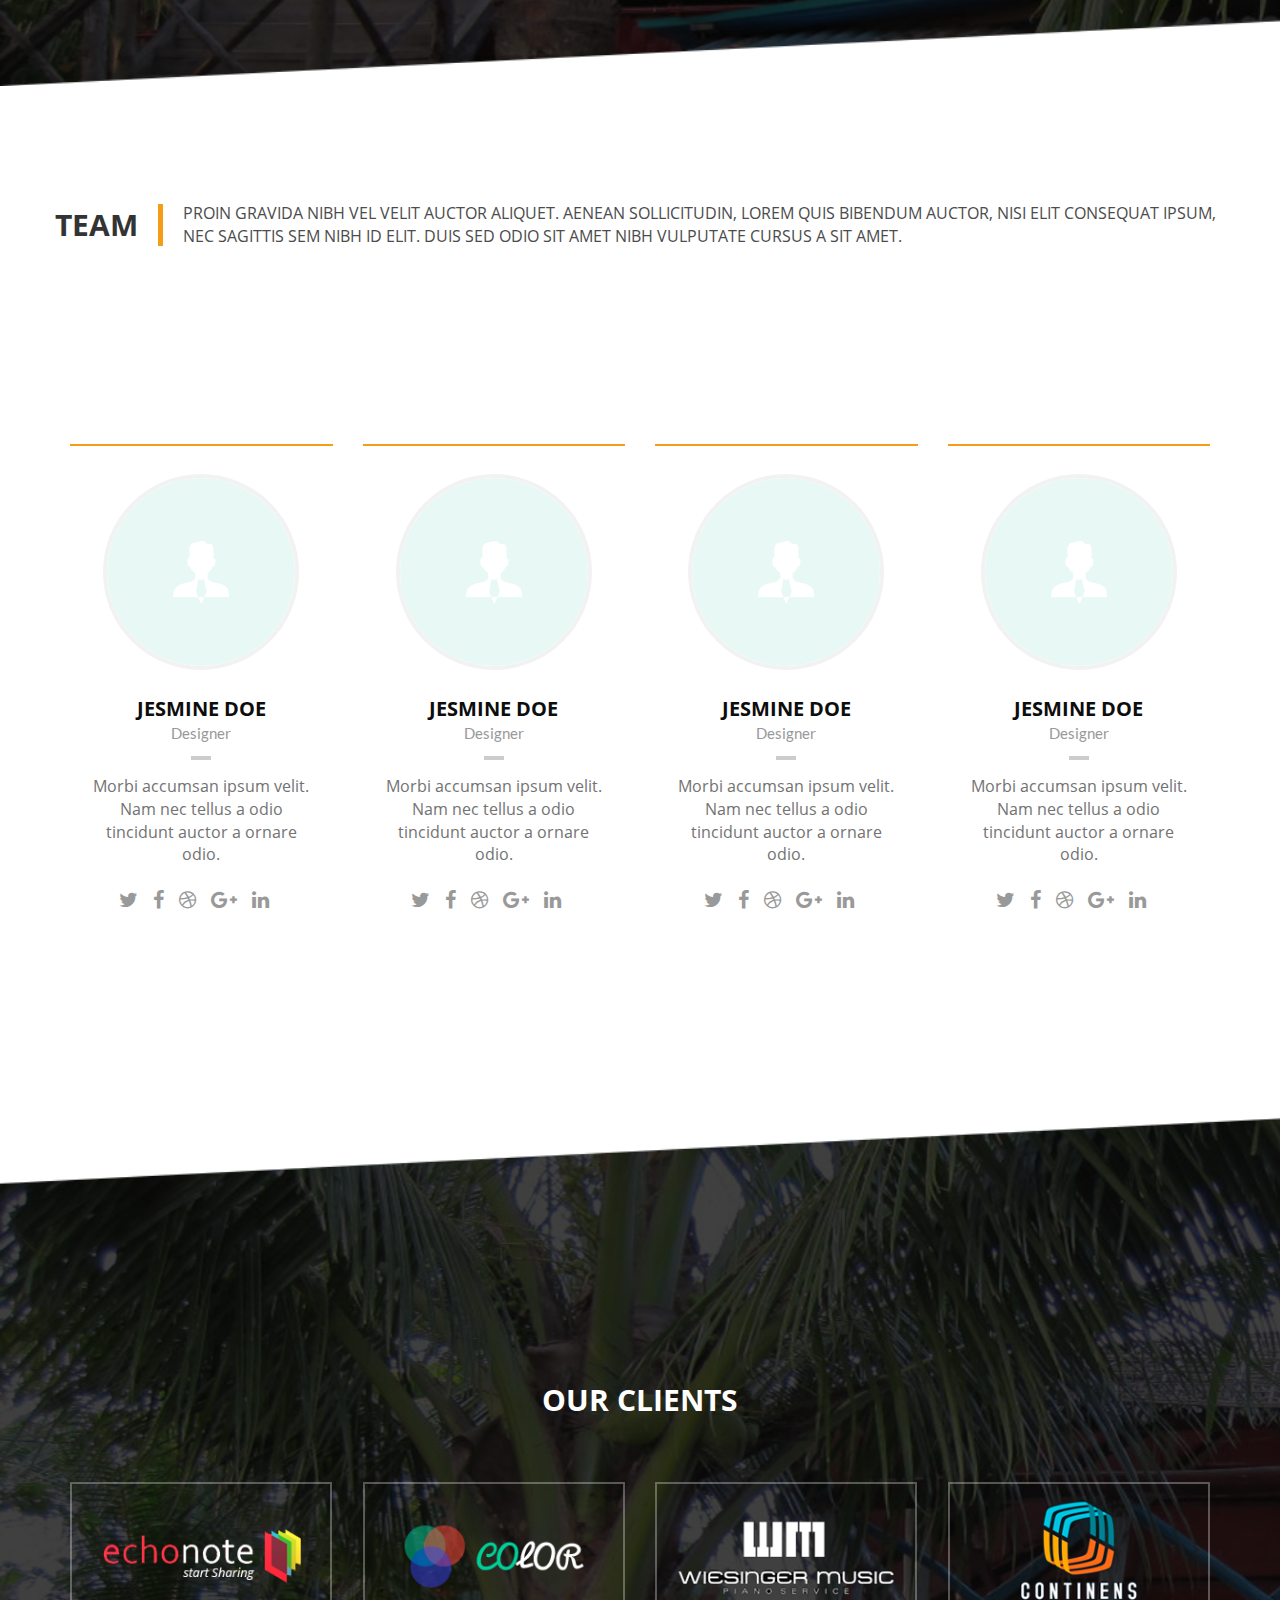
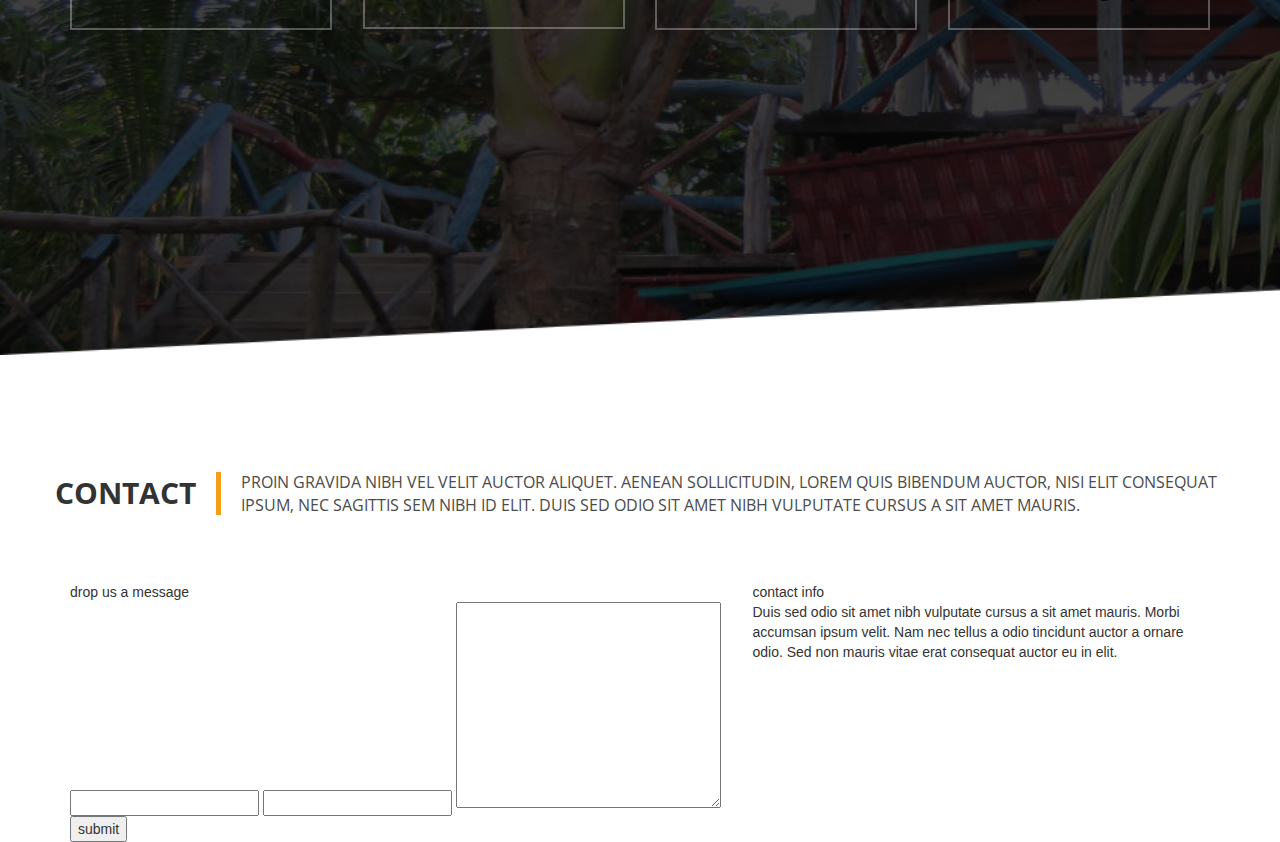
==== commit ab5baeaa: "123" ====
--- a/index.html
+++ b/index.html
@@ -160,6 +160,98 @@
 			<div class="name up-line">John doe</div>
 		</div>
 	</section>
+
+	<section class="team">
+		<div class="container">
+			<div class="row">
+				<div class="section-header">
+					<span>Team</span>
+					<p>
+						Proin gravida nibh vel velit auctor aliquet. Aenean sollicitudin, lorem quis bibendum auctor, nisi elit consequat ipsum, nec sagittis sem nibh id elit. Duis sed odio sit amet nibh vulputate cursus a sit amet.  
+					</p>
+				</div>
+			</div>
+			<div class="row team-block">
+				<div class="col-md-3 col-sm-6 col-xs-12">
+					<div class="team-item">
+						<div class="team-item-img">
+							<img src="images/user_image.png" alt="Team Image">
+						</div>
+						<div class="team-item-name">Jesmine Doe</div>
+						<div class="team-item-position small-subline">Designer</div>
+						<div class="team-item-descr">
+							Morbi accumsan ipsum velit. Nam nec tellus a odio tincidunt auctor a ornare odio. 
+						</div>
+						<div class="team-item-social">
+							<a href="#"><i class="fa fa-twitter"></i></a>
+							<a href="#"><i class="fa fa-facebook"></i></a>
+							<a href="#"><i class="fa fa-dribbble"></i></a>
+							<a href="#"><i class="fa fa-google-plus"></i></a>
+							<a href="#"><i class="fa fa-linkedin"></i></a>
+						</div>
+					</div>
+				</div>
+				<div class="col-md-3 col-sm-6 col-xs-12">
+					<div class="team-item">
+						<div class="team-item-img">
+							<img src="images/user_image.png" alt="Team Image">
+						</div>
+						<div class="team-item-name">Jesmine Doe</div>
+						<div class="team-item-position small-subline">Designer</div>
+						<div class="team-item-descr">
+							Morbi accumsan ipsum velit. Nam nec tellus a odio tincidunt auctor a ornare odio. 
+						</div>
+						<div class="team-item-social">
+							<a href="#"><i class="fa fa-twitter"></i></a>
+							<a href="#"><i class="fa fa-facebook"></i></a>
+							<a href="#"><i class="fa fa-dribbble"></i></a>
+							<a href="#"><i class="fa fa-google-plus"></i></a>
+							<a href="#"><i class="fa fa-linkedin"></i></a>
+						</div>
+					</div>
+				</div>
+				<div class="col-md-3 col-sm-6 col-xs-12">
+					<div class="team-item">
+						<div class="team-item-img">
+							<img src="images/user_image.png" alt="Team Image">
+						</div>
+						<div class="team-item-name">Jesmine Doe</div>
+						<div class="team-item-position small-subline">Designer</div>
+						<div class="team-item-descr">
+							Morbi accumsan ipsum velit. Nam nec tellus a odio tincidunt auctor a ornare odio. 
+						</div>
+						<div class="team-item-social">
+							<a href="#"><i class="fa fa-twitter"></i></a>
+							<a href="#"><i class="fa fa-facebook"></i></a>
+							<a href="#"><i class="fa fa-dribbble"></i></a>
+							<a href="#"><i class="fa fa-google-plus"></i></a>
+							<a href="#"><i class="fa fa-linkedin"></i></a>
+						</div>
+					</div>
+				</div>
+				<div class="col-md-3 col-sm-6 col-xs-12">
+					<div class="team-item">
+						<div class="team-item-img">
+							<img src="images/user_image.png" alt="Team Image">
+						</div>
+						<div class="team-item-name">Jesmine Doe</div>
+						<div class="team-item-position small-subline">Designer</div>
+						<div class="team-item-descr">
+							Morbi accumsan ipsum velit. Nam nec tellus a odio tincidunt auctor a ornare odio. 
+						</div>
+						<div class="team-item-social">
+							<a href="#"><i class="fa fa-twitter"></i></a>
+							<a href="#"><i class="fa fa-facebook"></i></a>
+							<a href="#"><i class="fa fa-dribbble"></i></a>
+							<a href="#"><i class="fa fa-google-plus"></i></a>
+							<a href="#"><i class="fa fa-linkedin"></i></a>
+						</div>
+					</div>
+				</div>
+			</div>
+		</div>
+	</section>
+
 	<section class="bevels">
 		<div class="container">
 			<div class="header-client">
@@ -181,6 +273,7 @@
 			</div>
 		</div>
 	</section>
+
 	<section class="contacts">
 		<div class="container">
 			<div class="row">
@@ -218,117 +311,6 @@
 		</div>
 	</section>
 
-	<section class="team">
-		<div class="container">
-			<div class="row">
-				<div class="section-header">
-					<span>Team</span>
-					<p>
-						Proin gravida nibh vel velit auctor aliquet. Aenean sollicitudin, lorem quis bibendum auctor, nisi elit consequat ipsum, nec sagittis sem nibh id elit. Duis sed odio sit amet nibh vulputate cursus a sit amet.  
-					</p>
-				</div>
-			</div>
-			<div class="row team-block">
-				<div class="col-md-3 col-sm-6 col-xs-12">
-					<div class="team-item">
-						<div class="team-item-img">
-							<img src="images/user_image.png" alt="Team Image">
-						</div>
-						<div class="team-item-name">Jesmine Doe</div>
-						<div class="team-item-position small-subline">Designer</div>
-						<div class="team-item-descr">
-							Morbi accumsan ipsum velit. Nam nec tellus a odio tincidunt auctor a ornare odio. 
-						</div>
-						<div class="team-item-social">
-							<a href="#"><i class="fa fa-twitter"></i></a>
-							<a href="#"><i class="fa fa-facebook"></i></a>
-							<a href="#"><i class="fa fa-dribbble"></i></a>
-							<a href="#"><i class="fa fa-google-plus"></i></a>
-							<a href="#"><i class="fa fa-linkedin"></i></a>
-						</div>
-					</div>
-				</div>
-				<div class="col-md-3 col-sm-6 col-xs-12">
-					<div class="team-item">
-						<div class="team-item-img">
-							<img src="images/user_image.png" alt="Team Image">
-						</div>
-						<div class="team-item-name">Jesmine Doe</div>
-						<div class="team-item-position small-subline">Designer</div>
-						<div class="team-item-descr">
-							Morbi accumsan ipsum velit. Nam nec tellus a odio tincidunt auctor a ornare odio. 
-						</div>
-						<div class="team-item-social">
-							<a href="#"><i class="fa fa-twitter"></i></a>
-							<a href="#"><i class="fa fa-facebook"></i></a>
-							<a href="#"><i class="fa fa-dribbble"></i></a>
-							<a href="#"><i class="fa fa-google-plus"></i></a>
-							<a href="#"><i class="fa fa-linkedin"></i></a>
-						</div>
-					</div>
-				</div>
-				<div class="col-md-3 col-sm-6 col-xs-12">
-					<div class="team-item">
-						<div class="team-item-img">
-							<img src="images/user_image.png" alt="Team Image">
-						</div>
-						<div class="team-item-name">Jesmine Doe</div>
-						<div class="team-item-position small-subline">Designer</div>
-						<div class="team-item-descr">
-							Morbi accumsan ipsum velit. Nam nec tellus a odio tincidunt auctor a ornare odio. 
-						</div>
-						<div class="team-item-social">
-							<a href="#"><i class="fa fa-twitter"></i></a>
-							<a href="#"><i class="fa fa-facebook"></i></a>
-							<a href="#"><i class="fa fa-dribbble"></i></a>
-							<a href="#"><i class="fa fa-google-plus"></i></a>
-							<a href="#"><i class="fa fa-linkedin"></i></a>
-						</div>
-					</div>
-				</div>
-				<div class="col-md-3 col-sm-6 col-xs-12">
-					<div class="team-item">
-						<div class="team-item-img">
-							<img src="images/user_image.png" alt="Team Image">
-						</div>
-						<div class="team-item-name">Jesmine Doe</div>
-						<div class="team-item-position small-subline">Designer</div>
-						<div class="team-item-descr">
-							Morbi accumsan ipsum velit. Nam nec tellus a odio tincidunt auctor a ornare odio. 
-						</div>
-						<div class="team-item-social">
-							<a href="#"><i class="fa fa-twitter"></i></a>
-							<a href="#"><i class="fa fa-facebook"></i></a>
-							<a href="#"><i class="fa fa-dribbble"></i></a>
-							<a href="#"><i class="fa fa-google-plus"></i></a>
-							<a href="#"><i class="fa fa-linkedin"></i></a>
-						</div>
-					</div>
-				</div>
-			</div>
-		</div>
-	</section>
-	<section class="bevels">
-		<div class="container">
-			<div class="header-client">
-				our clients
-			</div>
-			<div class="row icon-client">
-				<div class="col-md-3 col-xs-12">
-					<img src="images/echo.png">
-				</div>
-				<div class="col-md-3 col-xs-12">
-					<img src="images/Color.png">
-				</div>
-				<div class="col-md-3 col-xs-12">
-					<img src="images/music.png">
-				</div>
-				<div class="col-md-3 col-xs-12">
-					<img src="images/continens.png">
-				</div>
-			</div>
-		</div>
-	</section>
 	
 	<footer>
 		
--- a/css/main.css
+++ b/css/main.css
@@ -293,6 +293,16 @@
   top: -20%;
   right: 0;
   font-size: 110px;
+}
+.bevels .contact-form .about-header {
+  font-family: 'OpenSansBold';
+  font-size: 20px;
+  color: #0d0d0d;
+  text-transform: uppercase;
+  margin-bottom: 20px;
+}
+.bevels .contact-form form {
+  display: block;
 }
 .bevels .name {
   font-family: 'OpenSansBold';
@@ -444,21 +454,6 @@
   font-family: 'OpenSansBold';
   color: #fff;
   margin-bottom: 60px;
-}
-.header-client {
-  display: block;
-  width: 100%;
-  text-align: center;
-  text-transform: uppercase;
-  font-size: 30px;
-  font-family: 'OpenSansBold';
-  color: #fff;
-  margin-bottom: 60px;
-}
-.icon-client img {
-  max-width: 100%;
-  border: 2px solid rgba(255, 255, 255, 0.3);
-  padding: 10px;
 }
 .icon-client img {
   max-width: 100%;
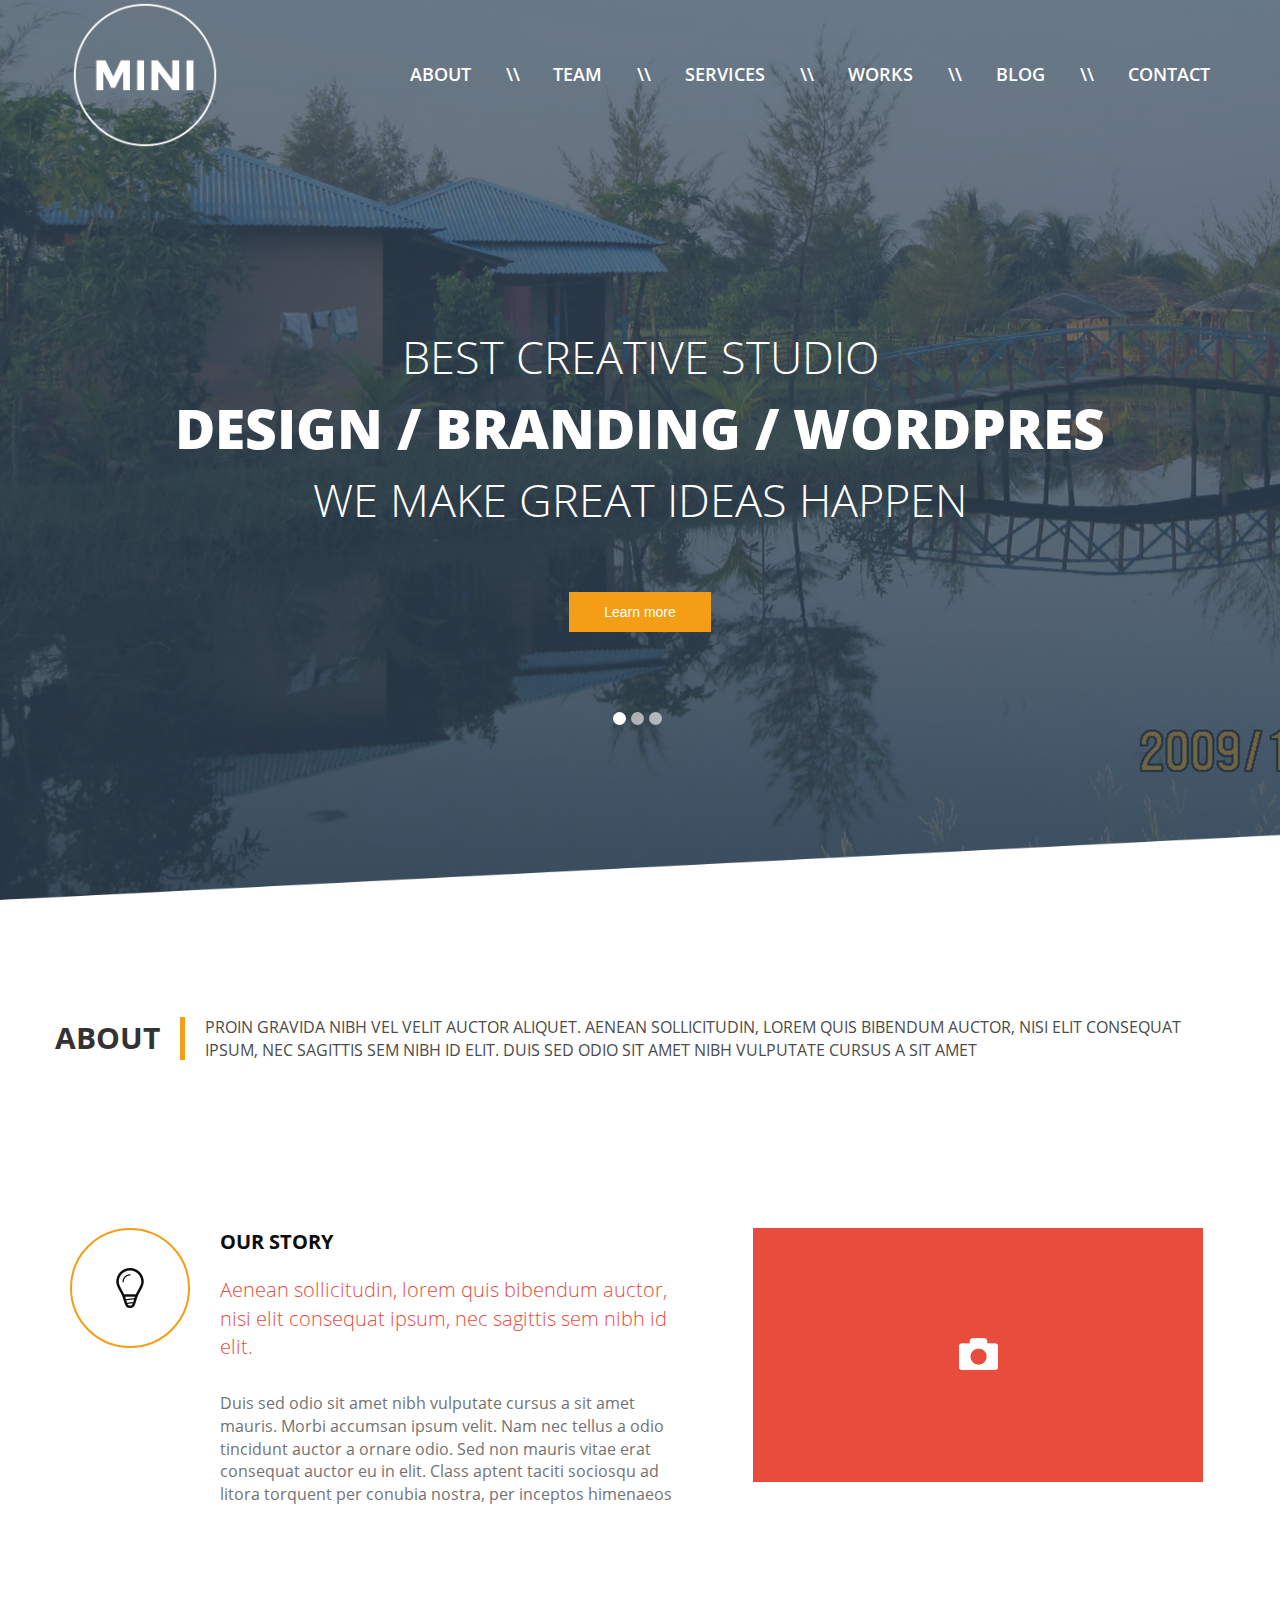
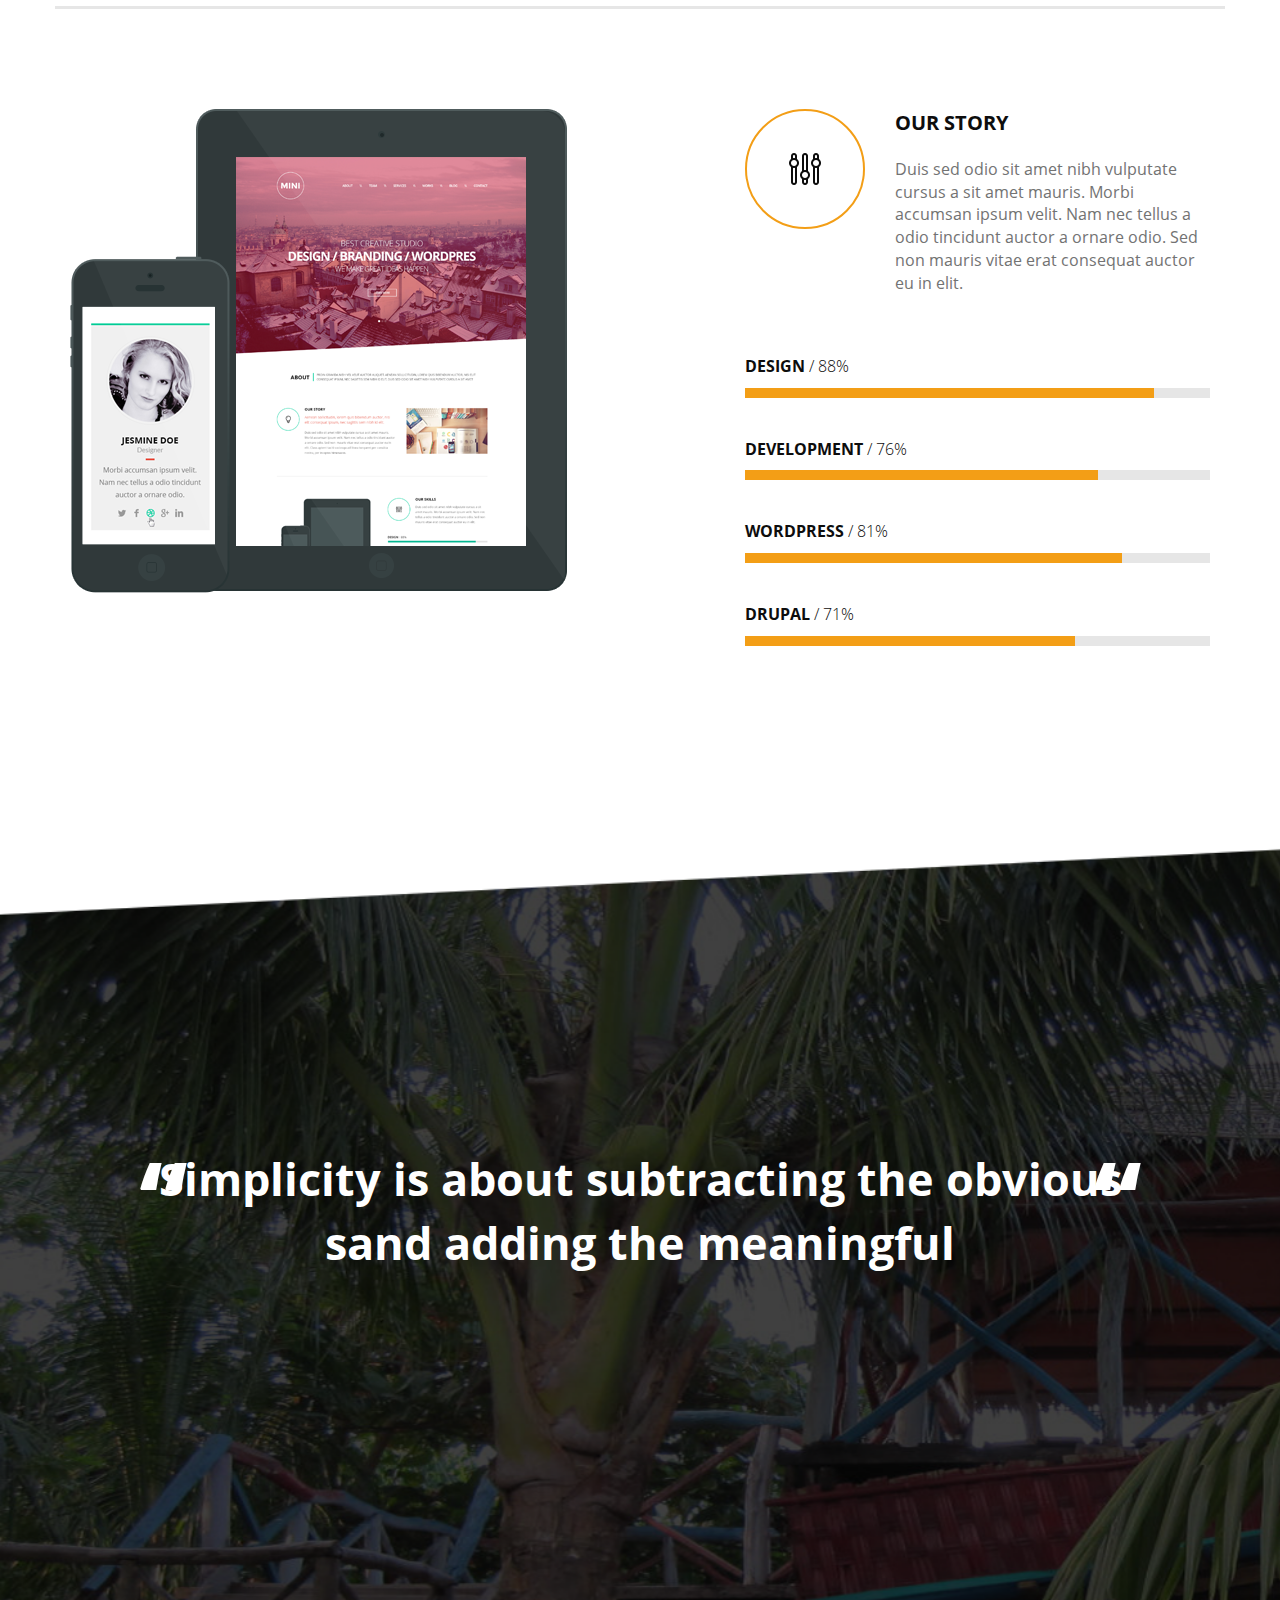
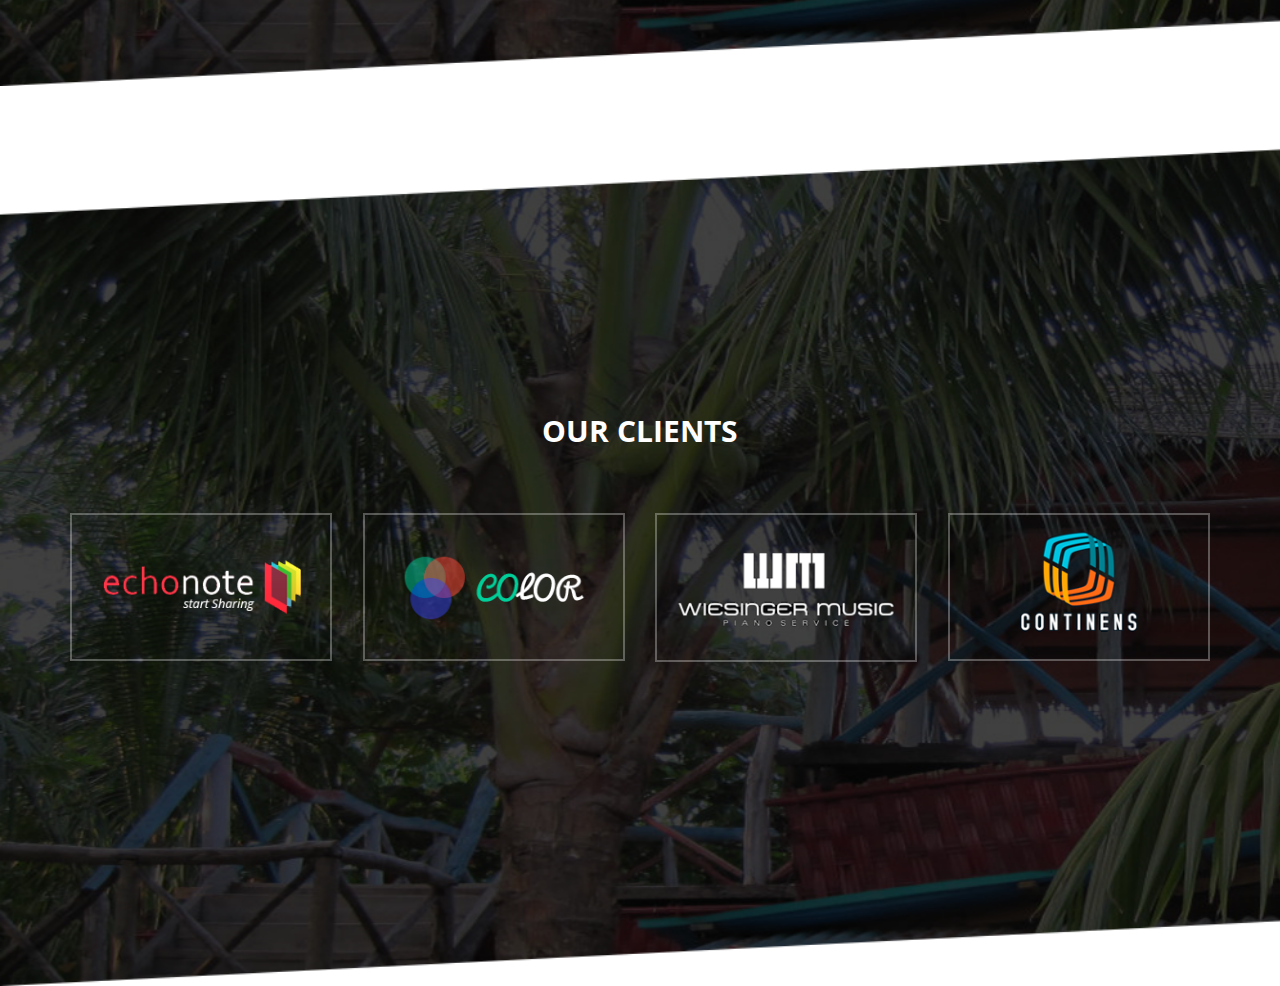
==== commit 68a07ee6: "123" ====
--- a/index.html
+++ b/index.html
@@ -5,7 +5,6 @@
 	<meta name="viewport" content="width=device-width, initial-scale=1.0">
 	<title>Mini</title>
 	<link rel="stylesheet" href="libs/bootstrap/bootstrap-grid.min.css">
-	<link rel="stylesheet" href="libs/font-awesome/css/font-awesome.min.css">
 	<link rel="stylesheet" href="css/fonts.css">
 	<link rel="stylesheet" href="css/main.css">
 </head>
@@ -157,101 +156,8 @@
 			<div class="bevels-big-text">
 				Simplicity is about subtracting the obvious <br> sand adding the meaningful
 			</div>
-			<div class="name up-line">John doe</div>
 		</div>
 	</section>
-
-	<section class="team">
-		<div class="container">
-			<div class="row">
-				<div class="section-header">
-					<span>Team</span>
-					<p>
-						Proin gravida nibh vel velit auctor aliquet. Aenean sollicitudin, lorem quis bibendum auctor, nisi elit consequat ipsum, nec sagittis sem nibh id elit. Duis sed odio sit amet nibh vulputate cursus a sit amet.  
-					</p>
-				</div>
-			</div>
-			<div class="row team-block">
-				<div class="col-md-3 col-sm-6 col-xs-12">
-					<div class="team-item">
-						<div class="team-item-img">
-							<img src="images/user_image.png" alt="Team Image">
-						</div>
-						<div class="team-item-name">Jesmine Doe</div>
-						<div class="team-item-position small-subline">Designer</div>
-						<div class="team-item-descr">
-							Morbi accumsan ipsum velit. Nam nec tellus a odio tincidunt auctor a ornare odio. 
-						</div>
-						<div class="team-item-social">
-							<a href="#"><i class="fa fa-twitter"></i></a>
-							<a href="#"><i class="fa fa-facebook"></i></a>
-							<a href="#"><i class="fa fa-dribbble"></i></a>
-							<a href="#"><i class="fa fa-google-plus"></i></a>
-							<a href="#"><i class="fa fa-linkedin"></i></a>
-						</div>
-					</div>
-				</div>
-				<div class="col-md-3 col-sm-6 col-xs-12">
-					<div class="team-item">
-						<div class="team-item-img">
-							<img src="images/user_image.png" alt="Team Image">
-						</div>
-						<div class="team-item-name">Jesmine Doe</div>
-						<div class="team-item-position small-subline">Designer</div>
-						<div class="team-item-descr">
-							Morbi accumsan ipsum velit. Nam nec tellus a odio tincidunt auctor a ornare odio. 
-						</div>
-						<div class="team-item-social">
-							<a href="#"><i class="fa fa-twitter"></i></a>
-							<a href="#"><i class="fa fa-facebook"></i></a>
-							<a href="#"><i class="fa fa-dribbble"></i></a>
-							<a href="#"><i class="fa fa-google-plus"></i></a>
-							<a href="#"><i class="fa fa-linkedin"></i></a>
-						</div>
-					</div>
-				</div>
-				<div class="col-md-3 col-sm-6 col-xs-12">
-					<div class="team-item">
-						<div class="team-item-img">
-							<img src="images/user_image.png" alt="Team Image">
-						</div>
-						<div class="team-item-name">Jesmine Doe</div>
-						<div class="team-item-position small-subline">Designer</div>
-						<div class="team-item-descr">
-							Morbi accumsan ipsum velit. Nam nec tellus a odio tincidunt auctor a ornare odio. 
-						</div>
-						<div class="team-item-social">
-							<a href="#"><i class="fa fa-twitter"></i></a>
-							<a href="#"><i class="fa fa-facebook"></i></a>
-							<a href="#"><i class="fa fa-dribbble"></i></a>
-							<a href="#"><i class="fa fa-google-plus"></i></a>
-							<a href="#"><i class="fa fa-linkedin"></i></a>
-						</div>
-					</div>
-				</div>
-				<div class="col-md-3 col-sm-6 col-xs-12">
-					<div class="team-item">
-						<div class="team-item-img">
-							<img src="images/user_image.png" alt="Team Image">
-						</div>
-						<div class="team-item-name">Jesmine Doe</div>
-						<div class="team-item-position small-subline">Designer</div>
-						<div class="team-item-descr">
-							Morbi accumsan ipsum velit. Nam nec tellus a odio tincidunt auctor a ornare odio. 
-						</div>
-						<div class="team-item-social">
-							<a href="#"><i class="fa fa-twitter"></i></a>
-							<a href="#"><i class="fa fa-facebook"></i></a>
-							<a href="#"><i class="fa fa-dribbble"></i></a>
-							<a href="#"><i class="fa fa-google-plus"></i></a>
-							<a href="#"><i class="fa fa-linkedin"></i></a>
-						</div>
-					</div>
-				</div>
-			</div>
-		</div>
-	</section>
-
 	<section class="bevels">
 		<div class="container">
 			<div class="header-client">
@@ -274,44 +180,7 @@
 		</div>
 	</section>
 
-	<section class="contacts">
-		<div class="container">
-			<div class="row">
-				<div class="section-header">
-					<span>Contact</span>
-					<p>
-						Proin gravida nibh vel velit auctor aliquet. Aenean sollicitudin, lorem quis bibendum auctor, nisi elit consequat ipsum, nec sagittis sem nibh id elit. Duis sed odio sit amet nibh vulputate cursus a sit amet mauris. 
-					</p>
-				</div>
-			</div>
-			<div class="row contakt-form">
-				<div class="col-md-7 col-xs-12">
-					<div class="about-header">
-						drop us a message
-					</div>
-					<form action="">
-						<input type="text">
-						<input type="text">
-						<textarea name="" id="" cols="30" rows="10"></textarea>
-						<button>submit</button>
 
-					</form>
-				</div>
-				<div class="col-md-5 col-xs-12">
-					<div class="about-header">
-						contact info
-					</div>
-					<div class="about-content-descr">
-						Duis sed odio sit amet nibh vulputate cursus a sit amet mauris. Morbi accumsan ipsum velit. Nam nec tellus a odio tincidunt auctor a ornare odio. Sed non  mauris vitae erat consequat auctor eu in elit.
-					</div>
-					
-				</div>
-
-			</div>
-		</div>
-	</section>
-
-	
 	<footer>
 		
 	</footer>
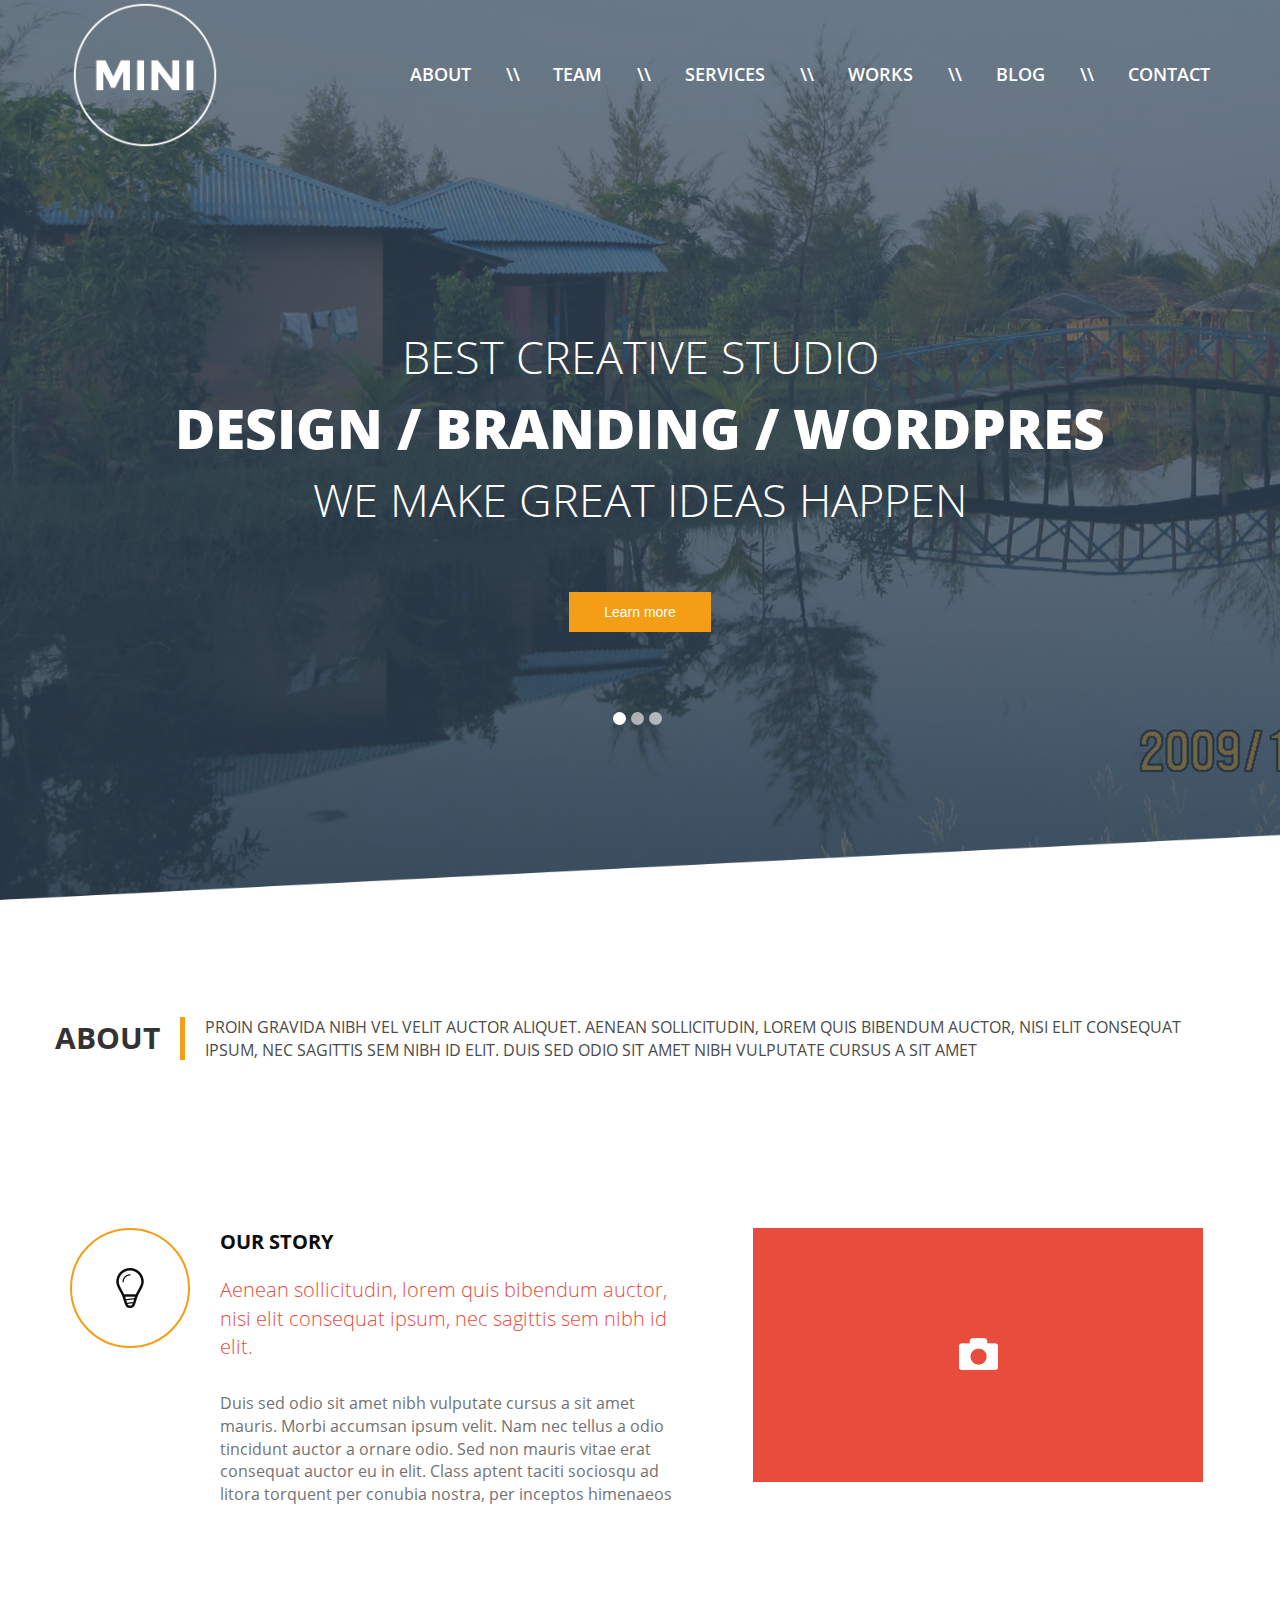
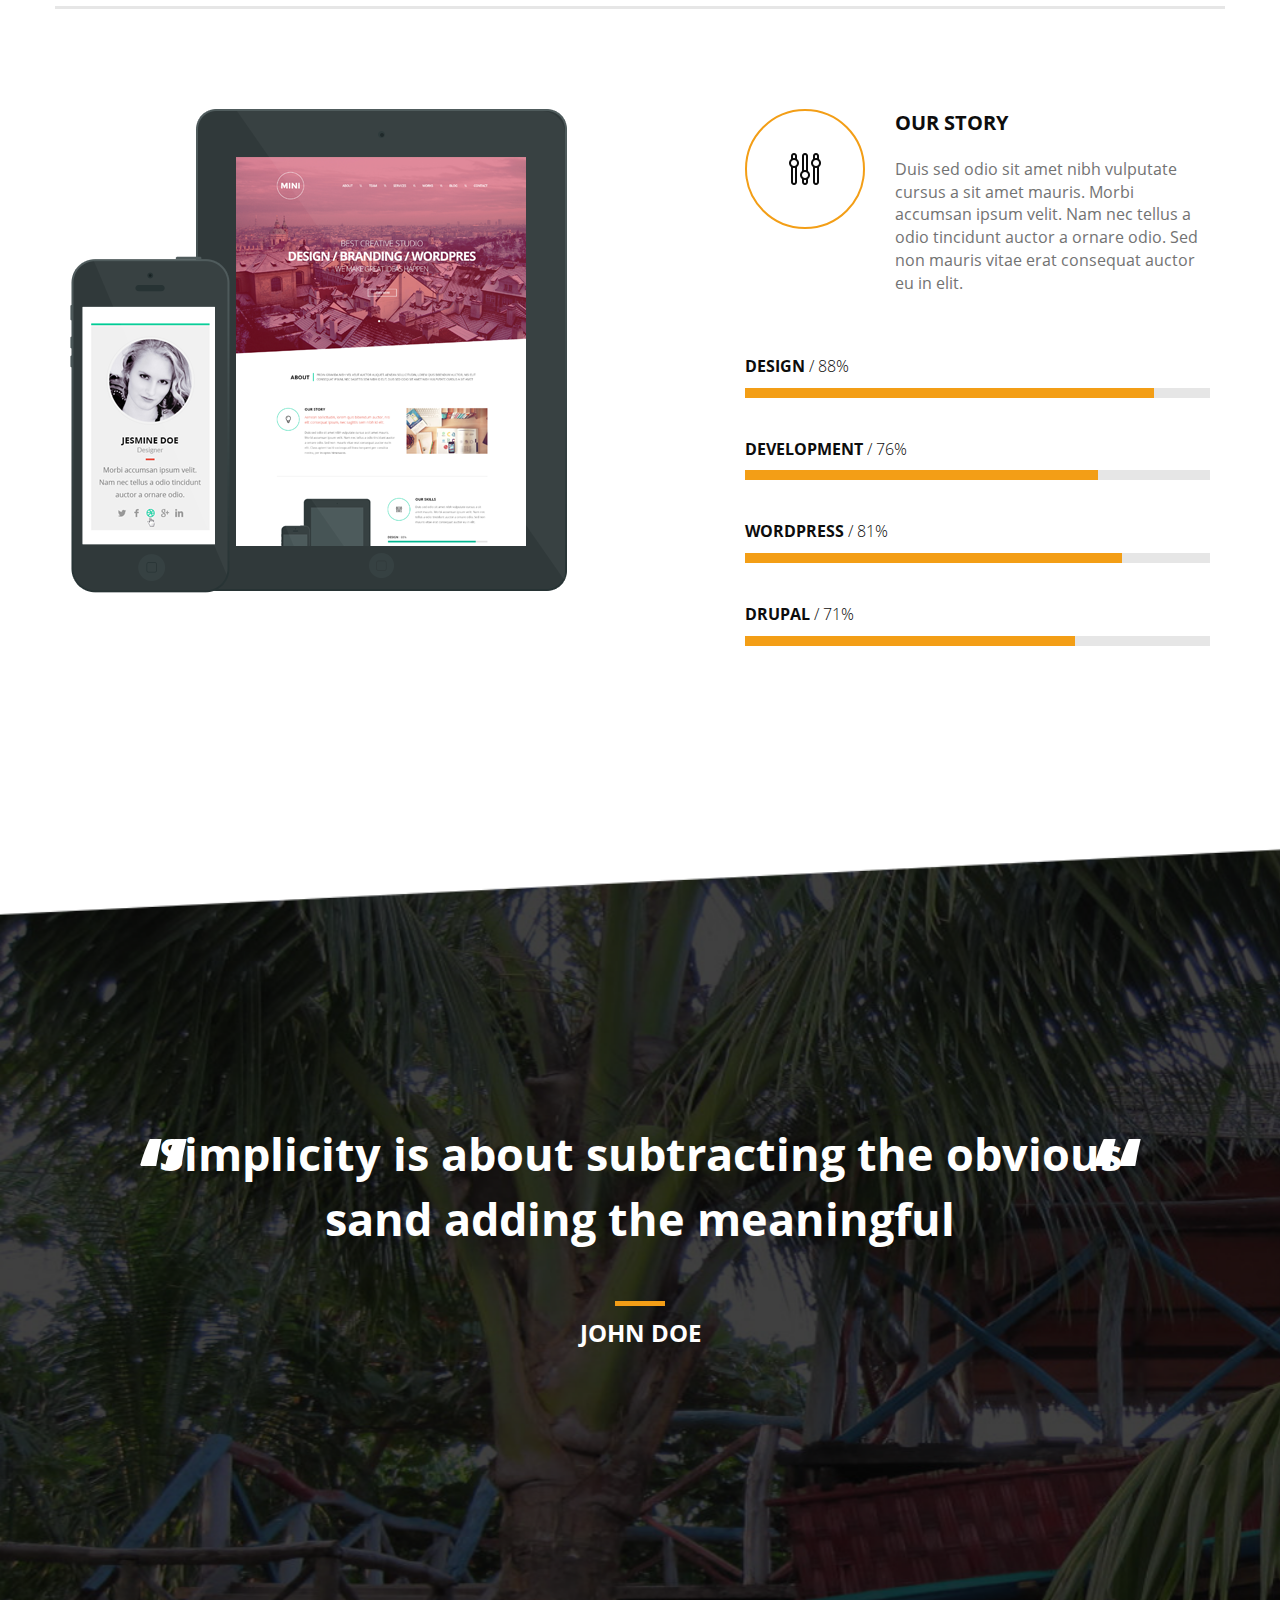
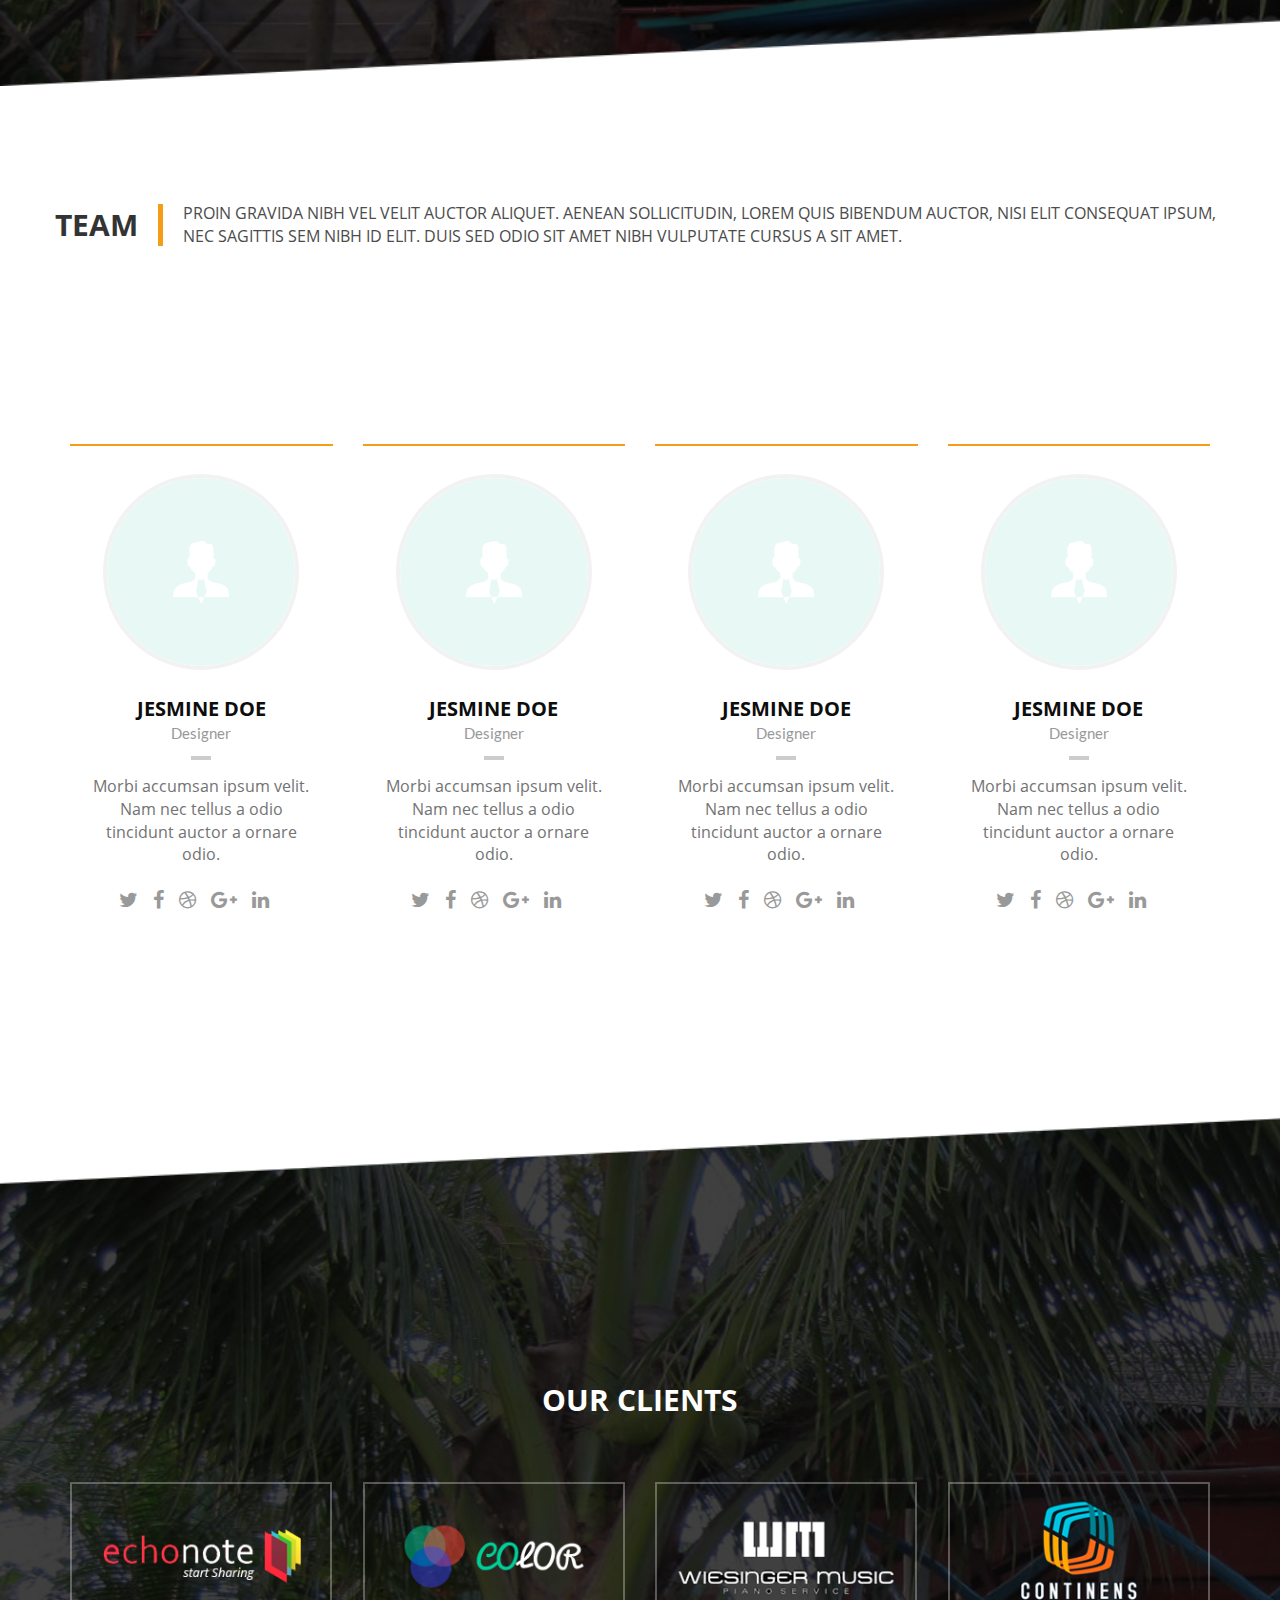
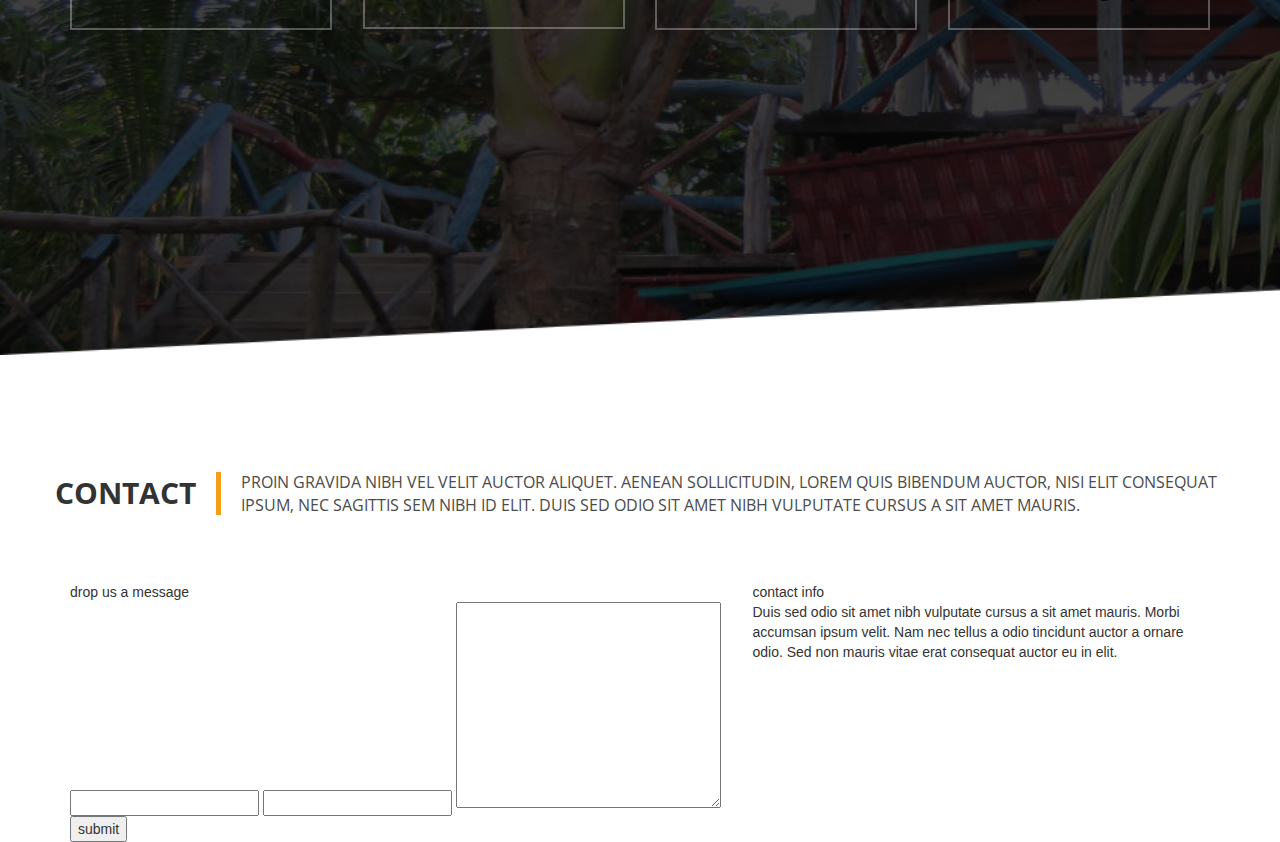
==== commit e03cae38: "qwe" ====
--- a/index.html
+++ b/index.html
@@ -5,6 +5,7 @@
 	<meta name="viewport" content="width=device-width, initial-scale=1.0">
 	<title>Mini</title>
 	<link rel="stylesheet" href="libs/bootstrap/bootstrap-grid.min.css">
+	<link rel="stylesheet" href="libs/font-awesome/css/font-awesome.min.css">
 	<link rel="stylesheet" href="css/fonts.css">
 	<link rel="stylesheet" href="css/main.css">
 </head>
@@ -156,6 +157,97 @@
 			<div class="bevels-big-text">
 				Simplicity is about subtracting the obvious <br> sand adding the meaningful
 			</div>
+			<div class="name up-line">John doe</div>
+		</div>
+	</section>
+	<section class="team">
+		<div class="container">
+			<div class="row">
+				<div class="section-header">
+					<span>Team</span>
+					<p>
+						Proin gravida nibh vel velit auctor aliquet. Aenean sollicitudin, lorem quis bibendum auctor, nisi elit consequat ipsum, nec sagittis sem nibh id elit. Duis sed odio sit amet nibh vulputate cursus a sit amet.  
+					</p>
+				</div>
+			</div>
+			<div class="row team-block">
+				<div class="col-md-3 col-sm-6 col-xs-12">
+					<div class="team-item">
+						<div class="team-item-img">
+							<img src="images/user_image.png" alt="Team Image">
+						</div>
+						<div class="team-item-name">Jesmine Doe</div>
+						<div class="team-item-position small-subline">Designer</div>
+						<div class="team-item-descr">
+							Morbi accumsan ipsum velit. Nam nec tellus a odio tincidunt auctor a ornare odio. 
+						</div>
+						<div class="team-item-social">
+							<a href="#"><i class="fa fa-twitter"></i></a>
+							<a href="#"><i class="fa fa-facebook"></i></a>
+							<a href="#"><i class="fa fa-dribbble"></i></a>
+							<a href="#"><i class="fa fa-google-plus"></i></a>
+							<a href="#"><i class="fa fa-linkedin"></i></a>
+						</div>
+					</div>
+				</div>
+				<div class="col-md-3 col-sm-6 col-xs-12">
+					<div class="team-item">
+						<div class="team-item-img">
+							<img src="images/user_image.png" alt="Team Image">
+						</div>
+						<div class="team-item-name">Jesmine Doe</div>
+						<div class="team-item-position small-subline">Designer</div>
+						<div class="team-item-descr">
+							Morbi accumsan ipsum velit. Nam nec tellus a odio tincidunt auctor a ornare odio. 
+						</div>
+						<div class="team-item-social">
+							<a href="#"><i class="fa fa-twitter"></i></a>
+							<a href="#"><i class="fa fa-facebook"></i></a>
+							<a href="#"><i class="fa fa-dribbble"></i></a>
+							<a href="#"><i class="fa fa-google-plus"></i></a>
+							<a href="#"><i class="fa fa-linkedin"></i></a>
+						</div>
+					</div>
+				</div>
+				<div class="col-md-3 col-sm-6 col-xs-12">
+					<div class="team-item">
+						<div class="team-item-img">
+							<img src="images/user_image.png" alt="Team Image">
+						</div>
+						<div class="team-item-name">Jesmine Doe</div>
+						<div class="team-item-position small-subline">Designer</div>
+						<div class="team-item-descr">
+							Morbi accumsan ipsum velit. Nam nec tellus a odio tincidunt auctor a ornare odio. 
+						</div>
+						<div class="team-item-social">
+							<a href="#"><i class="fa fa-twitter"></i></a>
+							<a href="#"><i class="fa fa-facebook"></i></a>
+							<a href="#"><i class="fa fa-dribbble"></i></a>
+							<a href="#"><i class="fa fa-google-plus"></i></a>
+							<a href="#"><i class="fa fa-linkedin"></i></a>
+						</div>
+					</div>
+				</div>
+				<div class="col-md-3 col-sm-6 col-xs-12">
+					<div class="team-item">
+						<div class="team-item-img">
+							<img src="images/user_image.png" alt="Team Image">
+						</div>
+						<div class="team-item-name">Jesmine Doe</div>
+						<div class="team-item-position small-subline">Designer</div>
+						<div class="team-item-descr">
+							Morbi accumsan ipsum velit. Nam nec tellus a odio tincidunt auctor a ornare odio. 
+						</div>
+						<div class="team-item-social">
+							<a href="#"><i class="fa fa-twitter"></i></a>
+							<a href="#"><i class="fa fa-facebook"></i></a>
+							<a href="#"><i class="fa fa-dribbble"></i></a>
+							<a href="#"><i class="fa fa-google-plus"></i></a>
+							<a href="#"><i class="fa fa-linkedin"></i></a>
+						</div>
+					</div>
+				</div>
+			</div>
 		</div>
 	</section>
 	<section class="bevels">
@@ -179,8 +271,46 @@
 			</div>
 		</div>
 	</section>
-
-
+	<section class="contacts">
+		<div class="container">
+			<div class="row">
+				<div class="section-header">
+					<span>Contact</span>
+					<p>
+						Proin gravida nibh vel velit auctor aliquet. Aenean sollicitudin, lorem quis bibendum auctor, nisi elit consequat ipsum, nec sagittis sem nibh id elit. Duis sed odio sit amet nibh vulputate cursus a sit amet mauris. 
+					</p>
+				</div>
+			</div>
+			<div class="row contakt-form">
+				<div class="col-md-7 col-xs-12">
+					<div class="about-header">
+						drop us a message
+					</div>
+					<form action="">
+						<input type="text">
+						<input type="text">
+						<textarea name="" id="" cols="30" rows="10"></textarea>
+						<button>submit</button>
+
+					</form>
+				</div>
+				<div class="col-md-5 col-xs-12">
+					<div class="about-header">
+						contact info
+					</div>
+					<div class="about-content-descr">
+						Duis sed odio sit amet nibh vulputate cursus a sit amet mauris. Morbi accumsan ipsum velit. Nam nec tellus a odio tincidunt auctor a ornare odio. Sed non  mauris vitae erat consequat auctor eu in elit.
+					</div>
+					
+				</div>
+
+			</div>
+		</div>
+	</section>
+
+
+	
+	
 	<footer>
 		
 	</footer>
